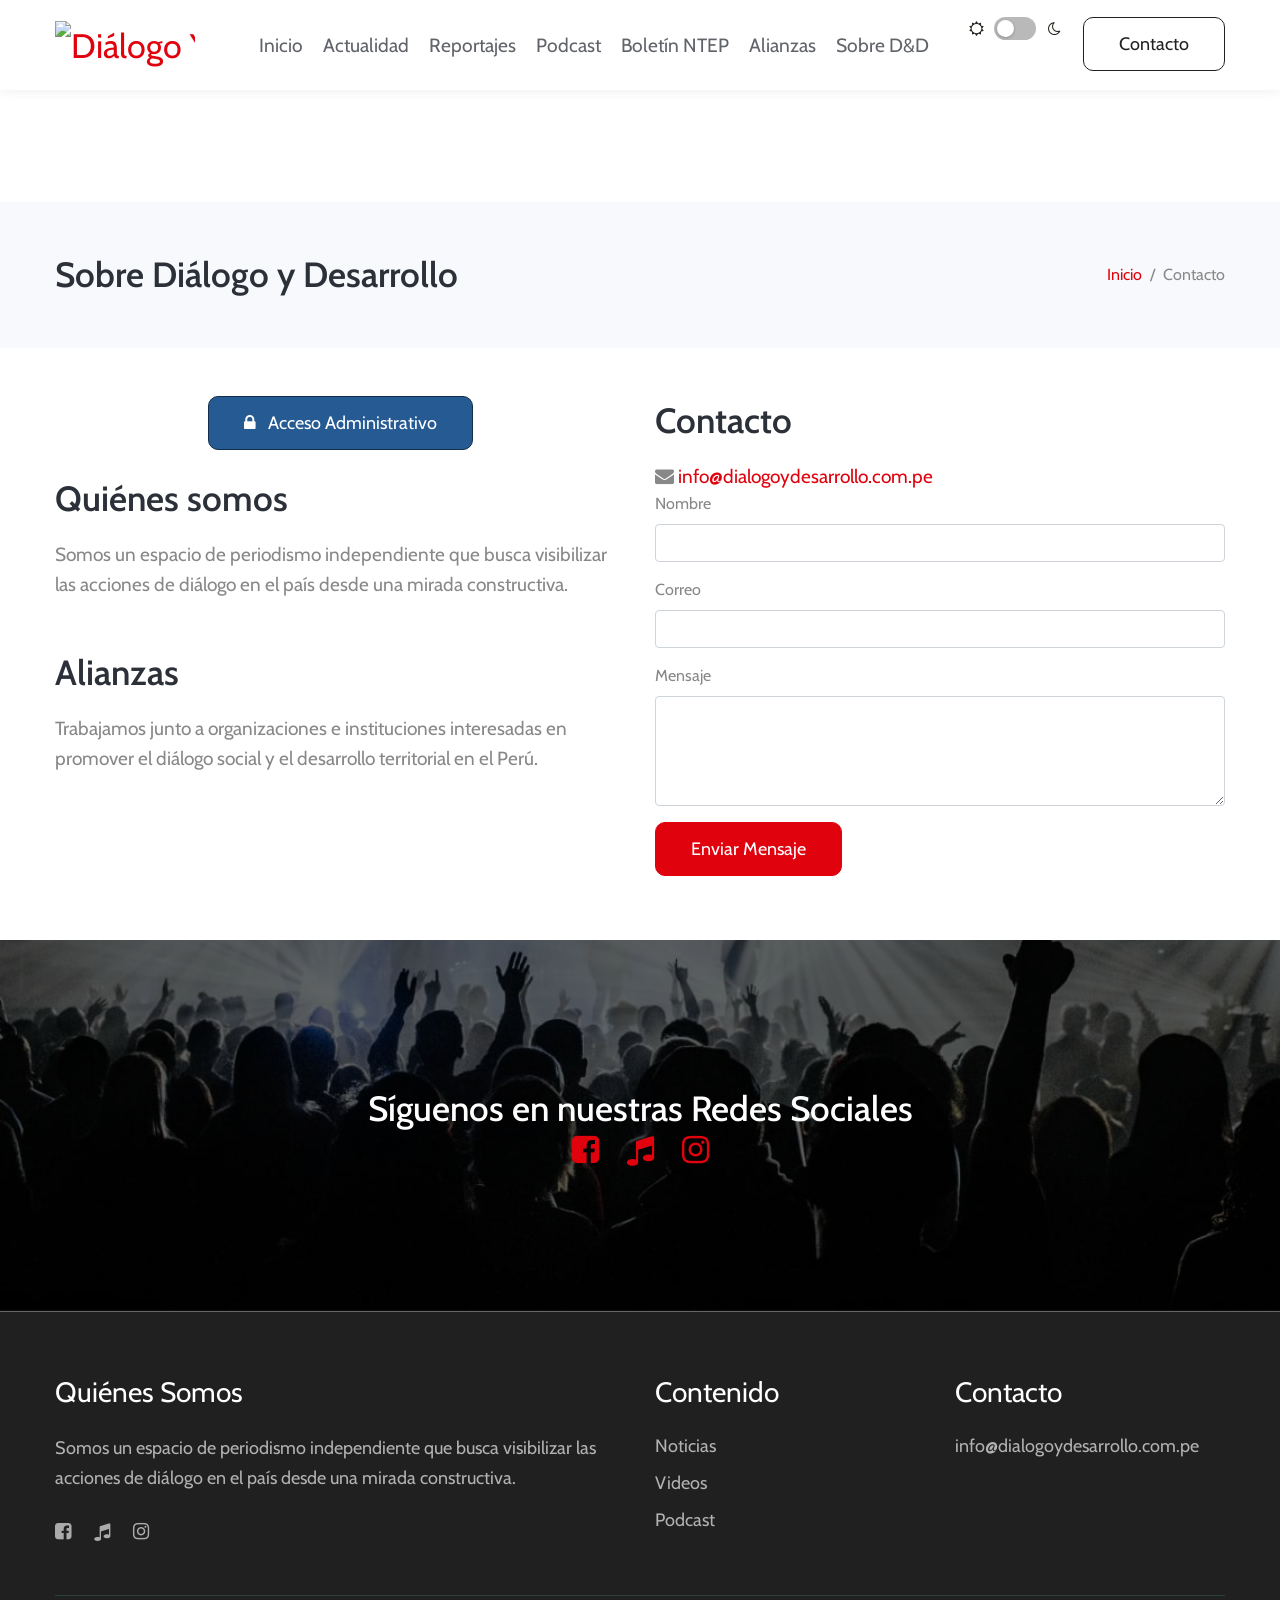
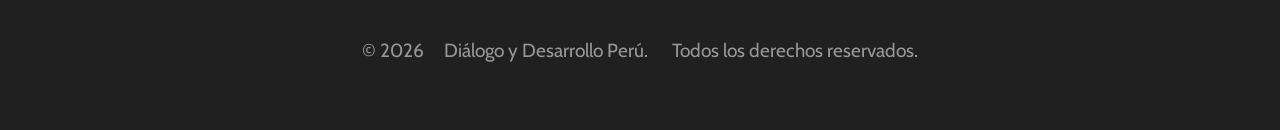
==== paginas/sobre.html @ 641195ba "Primera versión del frontend para GitHub Pages" ====
<!doctype html>
<html lang="es">
<head>
    <meta charset="utf-8">
    <meta name="viewport" content="width=device-width, initial-scale=1, shrink-to-fit=no">

    <title>Sobre D&D - Diálogo y Desarrollo Perú</title>

    <!-- Google Fonts -->
    <link href="https://fonts.googleapis.com/css?family=Cabin:400,500,600&subset=latin-ext,vietnamese" rel="stylesheet">

    <!-- CSS original del proyecto -->
    <link rel="stylesheet" href="../assets/web/css/style-starter.css">
    <link rel="stylesheet" href="../assets/web/css/ajustes.css">
</head>

<body>

    <!-- Encabezado compartido -->
    <div id="header-container"></div>

    <main id="contenido">

        <!-- Título y migas de pan -->
        <section class="breadcrumb-area py-sm-5 py-4">
            <div class="container">
                <div class="breadcrumb-contents">
                    <h2 class="title-big">Sobre Diálogo y Desarrollo</h2>

                    <ul class="breadcrumb">
                        <li><a href="../index.html">Inicio</a></li>
                        <li class="active">Contacto</li>
                    </ul>
                </div>
            </div>
        </section>

        <!-- Información institucional y contacto -->
        <section class="py-5">
            <div class="container">
                <div class="row">
                    <!-- Quiénes somos y alianzas -->
                    <div class="col-lg-6">
                        <!-- Acceso al panel administrativo -->
                        <div class="mb-4 text-center">
                            <a href="../admin/login.php" class="btn btn-style btn-primary btn-acceso-admin" target="_blank" rel="noopener noreferrer" >
                                <span class="fa fa-lock" aria-hidden="true"></span>
                                &nbsp;&nbsp;Acceso administrativo
                            </a>
                        </div>
                        <h3 class="title-big mb-3" id="alianzas">Quiénes somos</h3>
                        <p>
                            Somos un espacio de periodismo independiente que busca
                            visibilizar las acciones de diálogo en el país desde
                            una mirada constructiva.
                        </p>
                        <h3 class="title-big mt-5 mb-3">
                            Alianzas
                        </h3>
                        <p>
                            Trabajamos junto a organizaciones e instituciones
                            interesadas en promover el diálogo social y el
                            desarrollo territorial en el Perú.
                        </p>
                    </div>
                    <!-- Contacto -->
                    <div class="col-lg-6">

                        <h3 class="title-big mb-3">Contacto</h3>

                        <p>
                            <span class="fa fa-envelope" aria-hidden="true"></span>
                            <a href="mailto:info@dialogoydesarrollo.com.pe">
                                info@dialogoydesarrollo.com.pe
                            </a>
                        </p>

                        <!-- Formulario de contacto -->
                        <form id="formulario-contacto">

                            <div class="form-group">
                                <label for="contacto-nombre">Nombre</label>
                                <input
                                    type="text"
                                    class="form-control"
                                    id="contacto-nombre"
                                    name="nombre"
                                    autocomplete="name"
                                    required
                                >
                            </div>

                            <div class="form-group">
                                <label for="contacto-correo">Correo</label>
                                <input
                                    type="email"
                                    class="form-control"
                                    id="contacto-correo"
                                    name="correo"
                                    autocomplete="email"
                                    required
                                >
                            </div>

                            <div class="form-group">
                                <label for="contacto-mensaje">Mensaje</label>
                                <textarea
                                    class="form-control"
                                    id="contacto-mensaje"
                                    name="mensaje"
                                    rows="4"
                                    required
                                ></textarea>
                            </div>

                            <button
                                type="submit"
                                class="btn btn-style btn-primary"
                            >
                                Enviar mensaje
                            </button>

                            <p
                                class="mt-3"
                                id="estado-contacto"
                                role="status"
                                aria-live="polite"
                            ></p>

                        </form>

                    </div>

                </div>
            </div>
        </section>

    </main>

    <!-- Pie de página compartido -->
    <div id="footer-container"></div>

    <!-- Librerías originales -->
    <script src="../assets/web/js/jquery-3.3.1.min.js"></script>
    <script src="../assets/web/js/theme-change.js"></script>
    <script src="../assets/web/js/easyResponsiveTabs.js"></script>
    <script src="../assets/web/js/owl.carousel.js"></script>
    <script src="../assets/web/js/jquery.magnific-popup.min.js"></script>
    <script src="../assets/web/js/bootstrap.min.js"></script>

    <!-- Carga del encabezado y pie compartidos -->
    <script src="../assets/web/js/header-loader.js"></script>
    <script src="../assets/web/js/footer-loader.js"></script>

    <!-- Lógica del formulario -->
    <script src="../assets/web/js/sobre.js"></script>

</body>
</html>
---- assets/web/css/style-starter.css ----
@charset "UTF-8";
/*--
Author: W3layouts
Author URL: http://w3layouts.com
--*/
/*!
 * Bootstrap v4.4.1 (https://getbootstrap.com/)
 * Copyright 2011-2019 The Bootstrap Authors
 * Copyright 2011-2019 Twitter, Inc.
 * Licensed under MIT (https://github.com/twbs/bootstrap/blob/master/LICENSE)
 */
:root {
  --blue: #007bff;
  --indigo: #6610f2;
  --purple: #6f42c1;
  --pink: #e83e8c;
  --red: #dc3545;
  --orange: #fd7e14;
  --yellow: #ffc107;
  --green: #28a745;
  --teal: #20c997;
  --cyan: #17a2b8;
  --white: #fff;
  --gray: #6c757d;
  --gray-dark: #343a40;
  --primary: #e0020d;
  --secondary: #212020;
  --success: #28a745;
  --info: #17a2b8;
  --warning: #ffc107;
  --danger: #dc3545;
  --light: #f8f9fa;
  --dark: #343a40;
  --breakpoint-xs: 0;
  --breakpoint-sm: 576px;
  --breakpoint-md: 768px;
  --breakpoint-lg: 992px;
  --breakpoint-xl: 1200px;
  --font-family-sans-serif: -apple-system, BlinkMacSystemFont, "Segoe UI", Roboto, "Helvetica Neue", Arial, "Noto Sans", sans-serif, "Apple Color Emoji", "Segoe UI Emoji", "Segoe UI Symbol", "Noto Color Emoji";
  --font-family-monospace: SFMono-Regular, Menlo, Monaco, Consolas, "Liberation Mono", "Courier New", monospace; }

*,
*::before,
*::after {
  box-sizing: border-box; }

html {
  font-family: sans-serif;
  line-height: 1.15;
  -webkit-text-size-adjust: 100%;
  -webkit-tap-highlight-color: rgba(0, 0, 0, 0); }

article, aside, figcaption, figure, footer, header, hgroup, main, nav, section {
  display: block; }

body {
  margin: 0;
  font-family: -apple-system, BlinkMacSystemFont, "Segoe UI", Roboto, "Helvetica Neue", Arial, "Noto Sans", sans-serif, "Apple Color Emoji", "Segoe UI Emoji", "Segoe UI Symbol", "Noto Color Emoji";
  font-size: 1rem;
  font-weight: 400;
  line-height: 1.5;
  color: #212529;
  text-align: left;
  background-color: #fff; }

[tabindex="-1"]:focus:not(:focus-visible) {
  outline: 0 !important; }

hr {
  box-sizing: content-box;
  height: 0;
  overflow: visible; }

h1, h2, h3, h4, h5, h6 {
  margin-top: 0;
  margin-bottom: 0.5rem; }

p {
  margin-top: 0;
  margin-bottom: 1rem; }

abbr[title],
abbr[data-original-title] {
  text-decoration: underline;
  -webkit-text-decoration: underline dotted;
          text-decoration: underline dotted;
  cursor: help;
  border-bottom: 0;
  -webkit-text-decoration-skip-ink: none;
          text-decoration-skip-ink: none; }

address {
  margin-bottom: 1rem;
  font-style: normal;
  line-height: inherit; }

ol,
ul,
dl {
  margin-top: 0;
  margin-bottom: 1rem; }

ol ol,
ul ul,
ol ul,
ul ol {
  margin-bottom: 0; }

dt {
  font-weight: 700; }

dd {
  margin-bottom: .5rem;
  margin-left: 0; }

blockquote {
  margin: 0 0 1rem; }

b,
strong {
  font-weight: bolder; }

small {
  font-size: 80%; }

sub,
sup {
  position: relative;
  font-size: 75%;
  line-height: 0;
  vertical-align: baseline; }

sub {
  bottom: -.25em; }

sup {
  top: -.5em; }

a {
  color: #e0020d;
  text-decoration: none;
  background-color: transparent; }
  a:hover {
    color: #214fbf;
    text-decoration: underline; }

a:not([href]) {
  color: inherit;
  text-decoration: none; }
  a:not([href]):hover {
    color: inherit;
    text-decoration: none; }
a.anchor{display: block; position: relative; top: -180px; visibility: hidden;}
pre,
code,
kbd,
samp {
  font-family: SFMono-Regular, Menlo, Monaco, Consolas, "Liberation Mono", "Courier New", monospace;
  font-size: 1em; }

pre {
  margin-top: 0;
  margin-bottom: 1rem;
  overflow: auto; }

figure {
  margin: 0 0 1rem; }

img {
  vertical-align: middle;
  border-style: none; }

svg {
  overflow: hidden;
  vertical-align: middle; }

table {
  border-collapse: collapse; }

caption {
  padding-top: 0.75rem;
  padding-bottom: 0.75rem;
  color: #6c757d;
  text-align: left;
  caption-side: bottom; }

th {
  text-align: inherit; }

label {
  display: inline-block;
  margin-bottom: 0.5rem; }

button {
  border-radius: 0; }

button:focus {
  outline: 1px dotted;
  outline: 5px auto -webkit-focus-ring-color; }

input,
button,
select,
optgroup,
textarea {
  margin: 0;
  font-family: inherit;
  font-size: inherit;
  line-height: inherit; }

button,
input {
  overflow: visible; }

button,
select {
  text-transform: none; }

select {
  word-wrap: normal; }

button,
[type="button"],
[type="reset"],
[type="submit"] {
  -webkit-appearance: button; }

button:not(:disabled),
[type="button"]:not(:disabled),
[type="reset"]:not(:disabled),
[type="submit"]:not(:disabled) {
  cursor: pointer; }

button::-moz-focus-inner,
[type="button"]::-moz-focus-inner,
[type="reset"]::-moz-focus-inner,
[type="submit"]::-moz-focus-inner {
  padding: 0;
  border-style: none; }

input[type="radio"],
input[type="checkbox"] {
  box-sizing: border-box;
  padding: 0; }

input[type="date"],
input[type="time"],
input[type="datetime-local"],
input[type="month"] {
  -webkit-appearance: listbox; }

textarea {
  overflow: auto;
  resize: vertical; }

fieldset {
  min-width: 0;
  padding: 0;
  margin: 0;
  border: 0; }

legend {
  display: block;
  width: 100%;
  max-width: 100%;
  padding: 0;
  margin-bottom: .5rem;
  font-size: 1.5rem;
  line-height: inherit;
  color: inherit;
  white-space: normal; }
  @media (max-width: 1200px) {
    legend {
      font-size: calc(1.275rem + 0.3vw) ; } }

progress {
  vertical-align: baseline; }

[type="number"]::-webkit-inner-spin-button,
[type="number"]::-webkit-outer-spin-button {
  height: auto; }

[type="search"] {
  outline-offset: -2px;
  -webkit-appearance: none; }

[type="search"]::-webkit-search-decoration {
  -webkit-appearance: none; }

::-webkit-file-upload-button {
  font: inherit;
  -webkit-appearance: button; }

output {
  display: inline-block; }

summary {
  display: list-item;
  cursor: pointer; }

template {
  display: none; }

[hidden] {
  display: none !important; }

h1, h2, h3, h4, h5, h6,
.h1, .h2, .h3, .h4, .h5, .h6 {
  margin-bottom: 0.5rem;
  font-weight: 500;
  line-height: 1.2; }

h1, .h1 {
  font-size: 2.5rem; }
  @media (max-width: 1200px) {
    h1, .h1 {
      font-size: calc(1.375rem + 1.5vw) ; } }

h2, .h2 {
  font-size: 2rem; }
  @media (max-width: 1200px) {
    h2, .h2 {
      font-size: calc(1.325rem + 0.9vw) ; } }

h3, .h3 {
  font-size: 1.75rem; }
  @media (max-width: 1200px) {
    h3, .h3 {
      font-size: calc(1.3rem + 0.6vw) ; } }

h4, .h4 {
  font-size: 1.5rem; }
  @media (max-width: 1200px) {
    h4, .h4 {
      font-size: calc(1.275rem + 0.3vw) ; } }

h5, .h5 {
  font-size: 1.25rem; }

h6, .h6 {
  font-size: 1rem; }

.lead {
  font-size: 1.25rem;
  font-weight: 300; }

.display-1 {
  font-size: 6rem;
  font-weight: 300;
  line-height: 1.2; }
  @media (max-width: 1200px) {
    .display-1 {
      font-size: calc(1.725rem + 5.7vw) ; } }

.display-2 {
  font-size: 5.5rem;
  font-weight: 300;
  line-height: 1.2; }
  @media (max-width: 1200px) {
    .display-2 {
      font-size: calc(1.675rem + 5.1vw) ; } }

.display-3 {
  font-size: 4.5rem;
  font-weight: 300;
  line-height: 1.2; }
  @media (max-width: 1200px) {
    .display-3 {
      font-size: calc(1.575rem + 3.9vw) ; } }

.display-4 {
  font-size: 3.5rem;
  font-weight: 300;
  line-height: 1.2; }
  @media (max-width: 1200px) {
    .display-4 {
      font-size: calc(1.475rem + 2.7vw) ; } }

hr {
  margin-top: 1rem;
  margin-bottom: 1rem;
  border: 0;
  border-top: 1px solid rgba(0, 0, 0, 0.1); }

small,
.small {
  font-size: 80%;
  font-weight: 400; }

mark,
.mark {
  padding: 0.2em;
  background-color: #fcf8e3; }

.list-unstyled {
  padding-left: 0;
  list-style: none; }

.list-inline {
  padding-left: 0;
  list-style: none; }

.list-inline-item {
  display: inline-block; }
  .list-inline-item:not(:last-child) {
    margin-right: 0.5rem; }

.initialism {
  font-size: 90%;
  text-transform: uppercase; }

.blockquote {
  margin-bottom: 1rem;
  font-size: 1.25rem; }

.blockquote-footer {
  display: block;
  font-size: 80%;
  color: #6c757d; }
  .blockquote-footer::before {
    content: "\2014\00A0"; }

.img-fluid {
  max-width: 100%;
  height: auto; }

.img-thumbnail {
  padding: 0.25rem;
  background-color: #fff;
  border: 1px solid #dee2e6;
  border-radius: 0.25rem;
  max-width: 100%;
  height: auto; }

.figure {
  display: inline-block; }

.figure-img {
  margin-bottom: 0.5rem;
  line-height: 1; }

.figure-caption {
  font-size: 90%;
  color: #6c757d; }

code {
  font-size: 87.5%;
  color: #e83e8c;
  word-wrap: break-word; }
  a > code {
    color: inherit; }

kbd {
  padding: 0.2rem 0.4rem;
  font-size: 87.5%;
  color: #fff;
  background-color: #212529;
  border-radius: 0.2rem; }
  kbd kbd {
    padding: 0;
    font-size: 100%;
    font-weight: 700; }

pre {
  display: block;
  font-size: 87.5%;
  color: #212529; }
  pre code {
    font-size: inherit;
    color: inherit;
    word-break: normal; }

.pre-scrollable {
  max-height: 340px;
  overflow-y: scroll; }

.container {
  width: 100%;
  padding-right: 15px;
  padding-left: 15px;
  margin-right: auto;
  margin-left: auto; }
  @media (min-width: 576px) {
    .container {
      max-width: 540px; } }
  @media (min-width: 768px) {
    .container {
      max-width: 720px; } }
  @media (min-width: 992px) {
    .container {
      max-width: 960px; } }
  @media (min-width: 1200px) {
    .container {
      max-width: 1140px; } }

.container-fluid, .container-sm, .container-md, .container-lg, .container-xl {
  width: 100%;
  padding-right: 15px;
  padding-left: 15px;
  margin-right: auto;
  margin-left: auto; }

@media (min-width: 576px) {
  .container, .container-sm {
    max-width: 540px; } }

@media (min-width: 768px) {
  .container, .container-sm, .container-md {
    max-width: 720px; } }

@media (min-width: 992px) {
  .container, .container-sm, .container-md, .container-lg {
    max-width: 960px; } }

@media (min-width: 1200px) {
  .container, .container-sm, .container-md, .container-lg, .container-xl {
    max-width: 1140px; } }

.row {
  display: flex;
  flex-wrap: wrap;
  margin-right: -15px;
  margin-left: -15px; }

.no-gutters {
  margin-right: 0;
  margin-left: 0; }
  .no-gutters > .col,
  .no-gutters > [class*="col-"] {
    padding-right: 0;
    padding-left: 0; }

.col-1, .col-2, .col-3, .col-4, .col-5, .col-6, .col-7, .col-8, .col-9, .col-10, .col-11, .col-12, .col,
.col-auto, .col-sm-1, .col-sm-2, .col-sm-3, .col-sm-4, .col-sm-5, .col-sm-6, .col-sm-7, .col-sm-8, .col-sm-9, .col-sm-10, .col-sm-11, .col-sm-12, .col-sm,
.col-sm-auto, .col-md-1, .col-md-2, .col-md-3, .col-md-4, .col-md-5, .col-md-6, .col-md-7, .col-md-8, .col-md-9, .col-md-10, .col-md-11, .col-md-12, .col-md,
.col-md-auto, .col-lg-1, .col-lg-2, .col-lg-3, .col-lg-4, .col-lg-5, .col-lg-6, .col-lg-7, .col-lg-8, .col-lg-9, .col-lg-10, .col-lg-11, .col-lg-12, .col-lg,
.col-lg-auto, .col-xl-1, .col-xl-2, .col-xl-3, .col-xl-4, .col-xl-5, .col-xl-6, .col-xl-7, .col-xl-8, .col-xl-9, .col-xl-10, .col-xl-11, .col-xl-12, .col-xl,
.col-xl-auto {
  position: relative;
  width: 100%;
  padding-right: 15px;
  padding-left: 15px; }

.col {
  flex-basis: 0;
  flex-grow: 1;
  max-width: 100%; }

.row-cols-1 > * {
  flex: 0 0 100%;
  max-width: 100%; }

.row-cols-2 > * {
  flex: 0 0 50%;
  max-width: 50%; }

.row-cols-3 > * {
  flex: 0 0 33.33333%;
  max-width: 33.33333%; }

.row-cols-4 > * {
  flex: 0 0 25%;
  max-width: 25%; }

.row-cols-5 > * {
  flex: 0 0 20%;
  max-width: 20%; }

.row-cols-6 > * {
  flex: 0 0 16.66667%;
  max-width: 16.66667%; }

.col-auto {
  flex: 0 0 auto;
  width: auto;
  max-width: 100%; }

.col-1 {
  flex: 0 0 8.33333%;
  max-width: 8.33333%; }

.col-2 {
  flex: 0 0 16.66667%;
  max-width: 16.66667%; }

.col-3 {
  flex: 0 0 25%;
  max-width: 25%; }

.col-4 {
  flex: 0 0 33.33333%;
  max-width: 33.33333%; }

.col-5 {
  flex: 0 0 41.66667%;
  max-width: 41.66667%; }

.col-6 {
  flex: 0 0 50%;
  max-width: 50%; }

.col-7 {
  flex: 0 0 58.33333%;
  max-width: 58.33333%; }

.col-8 {
  flex: 0 0 66.66667%;
  max-width: 66.66667%; }

.col-9 {
  flex: 0 0 75%;
  max-width: 75%; }

.col-10 {
  flex: 0 0 83.33333%;
  max-width: 83.33333%; }

.col-11 {
  flex: 0 0 91.66667%;
  max-width: 91.66667%; }

.col-12 {
  flex: 0 0 100%;
  max-width: 100%; }

.order-first {
  order: -1; }

.order-last {
  order: 13; }

.order-0 {
  order: 0; }

.order-1 {
  order: 1; }

.order-2 {
  order: 2; }

.order-3 {
  order: 3; }

.order-4 {
  order: 4; }

.order-5 {
  order: 5; }

.order-6 {
  order: 6; }

.order-7 {
  order: 7; }

.order-8 {
  order: 8; }

.order-9 {
  order: 9; }

.order-10 {
  order: 10; }

.order-11 {
  order: 11; }

.order-12 {
  order: 12; }

.offset-1 {
  margin-left: 8.33333%; }

.offset-2 {
  margin-left: 16.66667%; }

.offset-3 {
  margin-left: 25%; }

.offset-4 {
  margin-left: 33.33333%; }

.offset-5 {
  margin-left: 41.66667%; }

.offset-6 {
  margin-left: 50%; }

.offset-7 {
  margin-left: 58.33333%; }

.offset-8 {
  margin-left: 66.66667%; }

.offset-9 {
  margin-left: 75%; }

.offset-10 {
  margin-left: 83.33333%; }

.offset-11 {
  margin-left: 91.66667%; }

@media (min-width: 576px) {
  .col-sm {
    flex-basis: 0;
    flex-grow: 1;
    max-width: 100%; }
  .row-cols-sm-1 > * {
    flex: 0 0 100%;
    max-width: 100%; }
  .row-cols-sm-2 > * {
    flex: 0 0 50%;
    max-width: 50%; }
  .row-cols-sm-3 > * {
    flex: 0 0 33.33333%;
    max-width: 33.33333%; }
  .row-cols-sm-4 > * {
    flex: 0 0 25%;
    max-width: 25%; }
  .row-cols-sm-5 > * {
    flex: 0 0 20%;
    max-width: 20%; }
  .row-cols-sm-6 > * {
    flex: 0 0 16.66667%;
    max-width: 16.66667%; }
  .col-sm-auto {
    flex: 0 0 auto;
    width: auto;
    max-width: 100%; }
  .col-sm-1 {
    flex: 0 0 8.33333%;
    max-width: 8.33333%; }
  .col-sm-2 {
    flex: 0 0 16.66667%;
    max-width: 16.66667%; }
  .col-sm-3 {
    flex: 0 0 25%;
    max-width: 25%; }
  .col-sm-4 {
    flex: 0 0 33.33333%;
    max-width: 33.33333%; }
  .col-sm-5 {
    flex: 0 0 41.66667%;
    max-width: 41.66667%; }
  .col-sm-6 {
    flex: 0 0 50%;
    max-width: 50%; }
  .col-sm-7 {
    flex: 0 0 58.33333%;
    max-width: 58.33333%; }
  .col-sm-8 {
    flex: 0 0 66.66667%;
    max-width: 66.66667%; }
  .col-sm-9 {
    flex: 0 0 75%;
    max-width: 75%; }
  .col-sm-10 {
    flex: 0 0 83.33333%;
    max-width: 83.33333%; }
  .col-sm-11 {
    flex: 0 0 91.66667%;
    max-width: 91.66667%; }
  .col-sm-12 {
    flex: 0 0 100%;
    max-width: 100%; }
  .order-sm-first {
    order: -1; }
  .order-sm-last {
    order: 13; }
  .order-sm-0 {
    order: 0; }
  .order-sm-1 {
    order: 1; }
  .order-sm-2 {
    order: 2; }
  .order-sm-3 {
    order: 3; }
  .order-sm-4 {
    order: 4; }
  .order-sm-5 {
    order: 5; }
  .order-sm-6 {
    order: 6; }
  .order-sm-7 {
    order: 7; }
  .order-sm-8 {
    order: 8; }
  .order-sm-9 {
    order: 9; }
  .order-sm-10 {
    order: 10; }
  .order-sm-11 {
    order: 11; }
  .order-sm-12 {
    order: 12; }
  .offset-sm-0 {
    margin-left: 0; }
  .offset-sm-1 {
    margin-left: 8.33333%; }
  .offset-sm-2 {
    margin-left: 16.66667%; }
  .offset-sm-3 {
    margin-left: 25%; }
  .offset-sm-4 {
    margin-left: 33.33333%; }
  .offset-sm-5 {
    margin-left: 41.66667%; }
  .offset-sm-6 {
    margin-left: 50%; }
  .offset-sm-7 {
    margin-left: 58.33333%; }
  .offset-sm-8 {
    margin-left: 66.66667%; }
  .offset-sm-9 {
    margin-left: 75%; }
  .offset-sm-10 {
    margin-left: 83.33333%; }
  .offset-sm-11 {
    margin-left: 91.66667%; } }

@media (min-width: 768px) {
  .col-md {
    flex-basis: 0;
    flex-grow: 1;
    max-width: 100%; }
  .row-cols-md-1 > * {
    flex: 0 0 100%;
    max-width: 100%; }
  .row-cols-md-2 > * {
    flex: 0 0 50%;
    max-width: 50%; }
  .row-cols-md-3 > * {
    flex: 0 0 33.33333%;
    max-width: 33.33333%; }
  .row-cols-md-4 > * {
    flex: 0 0 25%;
    max-width: 25%; }
  .row-cols-md-5 > * {
    flex: 0 0 20%;
    max-width: 20%; }
  .row-cols-md-6 > * {
    flex: 0 0 16.66667%;
    max-width: 16.66667%; }
  .col-md-auto {
    flex: 0 0 auto;
    width: auto;
    max-width: 100%; }
  .col-md-1 {
    flex: 0 0 8.33333%;
    max-width: 8.33333%; }
  .col-md-2 {
    flex: 0 0 16.66667%;
    max-width: 16.66667%; }
  .col-md-3 {
    flex: 0 0 25%;
    max-width: 25%; }
  .col-md-4 {
    flex: 0 0 33.33333%;
    max-width: 33.33333%; }
  .col-md-5 {
    flex: 0 0 41.66667%;
    max-width: 41.66667%; }
  .col-md-6 {
    flex: 0 0 50%;
    max-width: 50%; }
  .col-md-7 {
    flex: 0 0 58.33333%;
    max-width: 58.33333%; }
  .col-md-8 {
    flex: 0 0 66.66667%;
    max-width: 66.66667%; }
  .col-md-9 {
    flex: 0 0 75%;
    max-width: 75%; }
  .col-md-10 {
    flex: 0 0 83.33333%;
    max-width: 83.33333%; }
  .col-md-11 {
    flex: 0 0 91.66667%;
    max-width: 91.66667%; }
  .col-md-12 {
    flex: 0 0 100%;
    max-width: 100%; }
  .order-md-first {
    order: -1; }
  .order-md-last {
    order: 13; }
  .order-md-0 {
    order: 0; }
  .order-md-1 {
    order: 1; }
  .order-md-2 {
    order: 2; }
  .order-md-3 {
    order: 3; }
  .order-md-4 {
    order: 4; }
  .order-md-5 {
    order: 5; }
  .order-md-6 {
    order: 6; }
  .order-md-7 {
    order: 7; }
  .order-md-8 {
    order: 8; }
  .order-md-9 {
    order: 9; }
  .order-md-10 {
    order: 10; }
  .order-md-11 {
    order: 11; }
  .order-md-12 {
    order: 12; }
  .offset-md-0 {
    margin-left: 0; }
  .offset-md-1 {
    margin-left: 8.33333%; }
  .offset-md-2 {
    margin-left: 16.66667%; }
  .offset-md-3 {
    margin-left: 25%; }
  .offset-md-4 {
    margin-left: 33.33333%; }
  .offset-md-5 {
    margin-left: 41.66667%; }
  .offset-md-6 {
    margin-left: 50%; }
  .offset-md-7 {
    margin-left: 58.33333%; }
  .offset-md-8 {
    margin-left: 66.66667%; }
  .offset-md-9 {
    margin-left: 75%; }
  .offset-md-10 {
    margin-left: 83.33333%; }
  .offset-md-11 {
    margin-left: 91.66667%; } }

@media (min-width: 992px) {
  .col-lg {
    flex-basis: 0;
    flex-grow: 1;
    max-width: 100%; }
  .row-cols-lg-1 > * {
    flex: 0 0 100%;
    max-width: 100%; }
  .row-cols-lg-2 > * {
    flex: 0 0 50%;
    max-width: 50%; }
  .row-cols-lg-3 > * {
    flex: 0 0 33.33333%;
    max-width: 33.33333%; }
  .row-cols-lg-4 > * {
    flex: 0 0 25%;
    max-width: 25%; }
  .row-cols-lg-5 > * {
    flex: 0 0 20%;
    max-width: 20%; }
  .row-cols-lg-6 > * {
    flex: 0 0 16.66667%;
    max-width: 16.66667%; }
  .col-lg-auto {
    flex: 0 0 auto;
    width: auto;
    max-width: 100%; }
  .col-lg-1 {
    flex: 0 0 8.33333%;
    max-width: 8.33333%; }
  .col-lg-2 {
    flex: 0 0 16.66667%;
    max-width: 16.66667%; }
  .col-lg-3 {
    flex: 0 0 25%;
    max-width: 25%; }
  .col-lg-4 {
    flex: 0 0 33.33333%;
    max-width: 33.33333%; }
  .col-lg-5 {
    flex: 0 0 41.66667%;
    max-width: 41.66667%; }
  .col-lg-6 {
    flex: 0 0 50%;
    max-width: 50%; }
  .col-lg-7 {
    flex: 0 0 58.33333%;
    max-width: 58.33333%; }
  .col-lg-8 {
    flex: 0 0 66.66667%;
    max-width: 66.66667%; }
  .col-lg-9 {
    flex: 0 0 75%;
    max-width: 75%; }
  .col-lg-10 {
    flex: 0 0 83.33333%;
    max-width: 83.33333%; }
  .col-lg-11 {
    flex: 0 0 91.66667%;
    max-width: 91.66667%; }
  .col-lg-12 {
    flex: 0 0 100%;
    max-width: 100%; }
  .order-lg-first {
    order: -1; }
  .order-lg-last {
    order: 13; }
  .order-lg-0 {
    order: 0; }
  .order-lg-1 {
    order: 1; }
  .order-lg-2 {
    order: 2; }
  .order-lg-3 {
    order: 3; }
  .order-lg-4 {
    order: 4; }
  .order-lg-5 {
    order: 5; }
  .order-lg-6 {
    order: 6; }
  .order-lg-7 {
    order: 7; }
  .order-lg-8 {
    order: 8; }
  .order-lg-9 {
    order: 9; }
  .order-lg-10 {
    order: 10; }
  .order-lg-11 {
    order: 11; }
  .order-lg-12 {
    order: 12; }
  .offset-lg-0 {
    margin-left: 0; }
  .offset-lg-1 {
    margin-left: 8.33333%; }
  .offset-lg-2 {
    margin-left: 16.66667%; }
  .offset-lg-3 {
    margin-left: 25%; }
  .offset-lg-4 {
    margin-left: 33.33333%; }
  .offset-lg-5 {
    margin-left: 41.66667%; }
  .offset-lg-6 {
    margin-left: 50%; }
  .offset-lg-7 {
    margin-left: 58.33333%; }
  .offset-lg-8 {
    margin-left: 66.66667%; }
  .offset-lg-9 {
    margin-left: 75%; }
  .offset-lg-10 {
    margin-left: 83.33333%; }
  .offset-lg-11 {
    margin-left: 91.66667%; } }

@media (min-width: 1200px) {
  .col-xl {
    flex-basis: 0;
    flex-grow: 1;
    max-width: 100%; }
  .row-cols-xl-1 > * {
    flex: 0 0 100%;
    max-width: 100%; }
  .row-cols-xl-2 > * {
    flex: 0 0 50%;
    max-width: 50%; }
  .row-cols-xl-3 > * {
    flex: 0 0 33.33333%;
    max-width: 33.33333%; }
  .row-cols-xl-4 > * {
    flex: 0 0 25%;
    max-width: 25%; }
  .row-cols-xl-5 > * {
    flex: 0 0 20%;
    max-width: 20%; }
  .row-cols-xl-6 > * {
    flex: 0 0 16.66667%;
    max-width: 16.66667%; }
  .col-xl-auto {
    flex: 0 0 auto;
    width: auto;
    max-width: 100%; }
  .col-xl-1 {
    flex: 0 0 8.33333%;
    max-width: 8.33333%; }
  .col-xl-2 {
    flex: 0 0 16.66667%;
    max-width: 16.66667%; }
  .col-xl-3 {
    flex: 0 0 25%;
    max-width: 25%; }
  .col-xl-4 {
    flex: 0 0 33.33333%;
    max-width: 33.33333%; }
  .col-xl-5 {
    flex: 0 0 41.66667%;
    max-width: 41.66667%; }
  .col-xl-6 {
    flex: 0 0 50%;
    max-width: 50%; }
  .col-xl-7 {
    flex: 0 0 58.33333%;
    max-width: 58.33333%; }
  .col-xl-8 {
    flex: 0 0 66.66667%;
    max-width: 66.66667%; }
  .col-xl-9 {
    flex: 0 0 75%;
    max-width: 75%; }
  .col-xl-10 {
    flex: 0 0 83.33333%;
    max-width: 83.33333%; }
  .col-xl-11 {
    flex: 0 0 91.66667%;
    max-width: 91.66667%; }
  .col-xl-12 {
    flex: 0 0 100%;
    max-width: 100%; }
  .order-xl-first {
    order: -1; }
  .order-xl-last {
    order: 13; }
  .order-xl-0 {
    order: 0; }
  .order-xl-1 {
    order: 1; }
  .order-xl-2 {
    order: 2; }
  .order-xl-3 {
    order: 3; }
  .order-xl-4 {
    order: 4; }
  .order-xl-5 {
    order: 5; }
  .order-xl-6 {
    order: 6; }
  .order-xl-7 {
    order: 7; }
  .order-xl-8 {
    order: 8; }
  .order-xl-9 {
    order: 9; }
  .order-xl-10 {
    order: 10; }
  .order-xl-11 {
    order: 11; }
  .order-xl-12 {
    order: 12; }
  .offset-xl-0 {
    margin-left: 0; }
  .offset-xl-1 {
    margin-left: 8.33333%; }
  .offset-xl-2 {
    margin-left: 16.66667%; }
  .offset-xl-3 {
    margin-left: 25%; }
  .offset-xl-4 {
    margin-left: 33.33333%; }
  .offset-xl-5 {
    margin-left: 41.66667%; }
  .offset-xl-6 {
    margin-left: 50%; }
  .offset-xl-7 {
    margin-left: 58.33333%; }
  .offset-xl-8 {
    margin-left: 66.66667%; }
  .offset-xl-9 {
    margin-left: 75%; }
  .offset-xl-10 {
    margin-left: 83.33333%; }
  .offset-xl-11 {
    margin-left: 91.66667%; } }

.table {
  width: 100%;
  margin-bottom: 1rem;
  color: #212529; }
  .table th,
  .table td {
    padding: 0.75rem;
    vertical-align: top;
    border-top: 1px solid #dee2e6; }
  .table thead th {
    vertical-align: bottom;
    border-bottom: 2px solid #dee2e6; }
  .table tbody + tbody {
    border-top: 2px solid #dee2e6; }

.table-sm th,
.table-sm td {
  padding: 0.3rem; }

.table-bordered {
  border: 1px solid #dee2e6; }
  .table-bordered th,
  .table-bordered td {
    border: 1px solid #dee2e6; }
  .table-bordered thead th,
  .table-bordered thead td {
    border-bottom-width: 2px; }

.table-borderless th,
.table-borderless td,
.table-borderless thead th,
.table-borderless tbody + tbody {
  border: 0; }

.table-striped tbody tr:nth-of-type(odd) {
  background-color: rgba(0, 0, 0, 0.05); }

.table-hover tbody tr:hover {
  color: #212529;
  background-color: rgba(0, 0, 0, 0.075); }

.table-primary,
.table-primary > th,
.table-primary > td {
  background-color: #cdd9f6; }

.table-primary th,
.table-primary td,
.table-primary thead th,
.table-primary tbody + tbody {
  border-color: #a2b8ef; }

.table-hover .table-primary:hover {
  background-color: #b7c9f2; }
  .table-hover .table-primary:hover > td,
  .table-hover .table-primary:hover > th {
    background-color: #b7c9f2; }

.table-secondary,
.table-secondary > th,
.table-secondary > td {
  background-color: #c1c1c1; }

.table-secondary th,
.table-secondary td,
.table-secondary thead th,
.table-secondary tbody + tbody {
  border-color: #8c8b8b; }

.table-hover .table-secondary:hover {
  background-color: #b4b4b4; }
  .table-hover .table-secondary:hover > td,
  .table-hover .table-secondary:hover > th {
    background-color: #b4b4b4; }

.table-success,
.table-success > th,
.table-success > td {
  background-color: #c3e6cb; }

.table-success th,
.table-success td,
.table-success thead th,
.table-success tbody + tbody {
  border-color: #8fd19e; }

.table-hover .table-success:hover {
  background-color: #b1dfbb; }
  .table-hover .table-success:hover > td,
  .table-hover .table-success:hover > th {
    background-color: #b1dfbb; }

.table-info,
.table-info > th,
.table-info > td {
  background-color: #bee5eb; }

.table-info th,
.table-info td,
.table-info thead th,
.table-info tbody + tbody {
  border-color: #86cfda; }

.table-hover .table-info:hover {
  background-color: #abdde5; }
  .table-hover .table-info:hover > td,
  .table-hover .table-info:hover > th {
    background-color: #abdde5; }

.table-warning,
.table-warning > th,
.table-warning > td {
  background-color: #ffeeba; }

.table-warning th,
.table-warning td,
.table-warning thead th,
.table-warning tbody + tbody {
  border-color: #ffdf7e; }

.table-hover .table-warning:hover {
  background-color: #ffe8a1; }
  .table-hover .table-warning:hover > td,
  .table-hover .table-warning:hover > th {
    background-color: #ffe8a1; }

.table-danger,
.table-danger > th,
.table-danger > td {
  background-color: #f5c6cb; }

.table-danger th,
.table-danger td,
.table-danger thead th,
.table-danger tbody + tbody {
  border-color: #ed969e; }

.table-hover .table-danger:hover {
  background-color: #f1b0b7; }
  .table-hover .table-danger:hover > td,
  .table-hover .table-danger:hover > th {
    background-color: #f1b0b7; }

.table-light,
.table-light > th,
.table-light > td {
  background-color: #fdfdfe; }

.table-light th,
.table-light td,
.table-light thead th,
.table-light tbody + tbody {
  border-color: #fbfcfc; }

.table-hover .table-light:hover {
  background-color: #ececf6; }
  .table-hover .table-light:hover > td,
  .table-hover .table-light:hover > th {
    background-color: #ececf6; }

.table-dark,
.table-dark > th,
.table-dark > td {
  background-color: #c6c8ca; }

.table-dark th,
.table-dark td,
.table-dark thead th,
.table-dark tbody + tbody {
  border-color: #95999c; }

.table-hover .table-dark:hover {
  background-color: #b9bbbe; }
  .table-hover .table-dark:hover > td,
  .table-hover .table-dark:hover > th {
    background-color: #b9bbbe; }

.table-active,
.table-active > th,
.table-active > td {
  background-color: rgba(0, 0, 0, 0.075); }

.table-hover .table-active:hover {
  background-color: rgba(0, 0, 0, 0.075); }
  .table-hover .table-active:hover > td,
  .table-hover .table-active:hover > th {
    background-color: rgba(0, 0, 0, 0.075); }

.table .thead-dark th {
  color: #fff;
  background-color: #343a40;
  border-color: #454d55; }

.table .thead-light th {
  color: #495057;
  background-color: #e9ecef;
  border-color: #dee2e6; }

.table-dark {
  color: #fff;
  background-color: #343a40; }
  .table-dark th,
  .table-dark td,
  .table-dark thead th {
    border-color: #454d55; }
  .table-dark.table-bordered {
    border: 0; }
  .table-dark.table-striped tbody tr:nth-of-type(odd) {
    background-color: rgba(255, 255, 255, 0.05); }
  .table-dark.table-hover tbody tr:hover {
    color: #fff;
    background-color: rgba(255, 255, 255, 0.075); }

@media (max-width: 575.98px) {
  .table-responsive-sm {
    display: block;
    width: 100%;
    overflow-x: auto;
    -webkit-overflow-scrolling: touch; }
    .table-responsive-sm > .table-bordered {
      border: 0; } }

@media (max-width: 767.98px) {
  .table-responsive-md {
    display: block;
    width: 100%;
    overflow-x: auto;
    -webkit-overflow-scrolling: touch; }
    .table-responsive-md > .table-bordered {
      border: 0; } }

@media (max-width: 991.98px) {
  .table-responsive-lg {
    display: block;
    width: 100%;
    overflow-x: auto;
    -webkit-overflow-scrolling: touch; }
    .table-responsive-lg > .table-bordered {
      border: 0; } }

@media (max-width: 1199.98px) {
  .table-responsive-xl {
    display: block;
    width: 100%;
    overflow-x: auto;
    -webkit-overflow-scrolling: touch; }
    .table-responsive-xl > .table-bordered {
      border: 0; } }

.table-responsive {
  display: block;
  width: 100%;
  overflow-x: auto;
  -webkit-overflow-scrolling: touch; }
  .table-responsive > .table-bordered {
    border: 0; }

.form-control {
  display: block;
  width: 100%;
  height: calc(1.5em + 0.75rem + 2px);
  padding: 0.375rem 0.75rem;
  font-size: 1rem;
  font-weight: 400;
  line-height: 1.5;
  color: #495057;
  background-color: #fff;
  background-clip: padding-box;
  border: 1px solid #ced4da;
  border-radius: 0.25rem;
  transition: border-color 0.15s ease-in-out, box-shadow 0.15s ease-in-out; }
  @media (prefers-reduced-motion: reduce) {
    .form-control {
      transition: none; } }
  .form-control::-ms-expand {
    background-color: transparent;
    border: 0; }
  .form-control:-moz-focusring {
    color: transparent;
    text-shadow: 0 0 0 #495057; }
  .form-control:focus {
    color: #495057;
    background-color: #fff;
    border-color: #b9caf3;
    outline: 0;
    box-shadow: 0 0 0 0.2rem rgba(76, 119, 224, 0.25); }
  .form-control::-webkit-input-placeholder {
    color: #6c757d;
    opacity: 1; }
  .form-control::-moz-placeholder {
    color: #6c757d;
    opacity: 1; }
  .form-control:-ms-input-placeholder {
    color: #6c757d;
    opacity: 1; }
  .form-control::-ms-input-placeholder {
    color: #6c757d;
    opacity: 1; }
  .form-control::placeholder {
    color: #6c757d;
    opacity: 1; }
  .form-control:disabled, .form-control[readonly] {
    background-color: #e9ecef;
    opacity: 1; }

select.form-control:focus::-ms-value {
  color: #495057;
  background-color: #fff; }

.form-control-file,
.form-control-range {
  display: block;
  width: 100%; }

.col-form-label {
  padding-top: calc(0.375rem + 1px);
  padding-bottom: calc(0.375rem + 1px);
  margin-bottom: 0;
  font-size: inherit;
  line-height: 1.5; }

.col-form-label-lg {
  padding-top: calc(0.5rem + 1px);
  padding-bottom: calc(0.5rem + 1px);
  font-size: 1.25rem;
  line-height: 1.5; }

.col-form-label-sm {
  padding-top: calc(0.25rem + 1px);
  padding-bottom: calc(0.25rem + 1px);
  font-size: 0.875rem;
  line-height: 1.5; }

.form-control-plaintext {
  display: block;
  width: 100%;
  padding: 0.375rem 0;
  margin-bottom: 0;
  font-size: 1rem;
  line-height: 1.5;
  color: #212529;
  background-color: transparent;
  border: solid transparent;
  border-width: 1px 0; }
  .form-control-plaintext.form-control-sm, .form-control-plaintext.form-control-lg {
    padding-right: 0;
    padding-left: 0; }

.form-control-sm {
  height: calc(1.5em + 0.5rem + 2px);
  padding: 0.25rem 0.5rem;
  font-size: 0.875rem;
  line-height: 1.5;
  border-radius: 0.2rem; }

.form-control-lg {
  height: calc(1.5em + 1rem + 2px);
  padding: 0.5rem 1rem;
  font-size: 1.25rem;
  line-height: 1.5;
  border-radius: 0.3rem; }

select.form-control[size], select.form-control[multiple] {
  height: auto; }

textarea.form-control {
  height: auto; }

.form-group {
  margin-bottom: 1rem; }

.form-text {
  display: block;
  margin-top: 0.25rem; }

.form-row {
  display: flex;
  flex-wrap: wrap;
  margin-right: -5px;
  margin-left: -5px; }
  .form-row > .col,
  .form-row > [class*="col-"] {
    padding-right: 5px;
    padding-left: 5px; }

.form-check {
  position: relative;
  display: block;
  padding-left: 1.25rem; }

.form-check-input {
  position: absolute;
  margin-top: 0.3rem;
  margin-left: -1.25rem; }
  .form-check-input[disabled] ~ .form-check-label,
  .form-check-input:disabled ~ .form-check-label {
    color: #6c757d; }

.form-check-label {
  margin-bottom: 0; }

.form-check-inline {
  display: inline-flex;
  align-items: center;
  padding-left: 0;
  margin-right: 0.75rem; }
  .form-check-inline .form-check-input {
    position: static;
    margin-top: 0;
    margin-right: 0.3125rem;
    margin-left: 0; }

.valid-feedback {
  display: none;
  width: 100%;
  margin-top: 0.25rem;
  font-size: 80%;
  color: #28a745; }

.valid-tooltip {
  position: absolute;
  top: 100%;
  z-index: 5;
  display: none;
  max-width: 100%;
  padding: 0.25rem 0.5rem;
  margin-top: .1rem;
  font-size: 0.875rem;
  line-height: 1.5;
  color: #fff;
  background-color: rgba(40, 167, 69, 0.9);
  border-radius: 0.25rem; }

.was-validated :valid ~ .valid-feedback,
.was-validated :valid ~ .valid-tooltip,
.is-valid ~ .valid-feedback,
.is-valid ~ .valid-tooltip {
  display: block; }

.was-validated .form-control:valid, .form-control.is-valid {
  border-color: #28a745;
  padding-right: calc(1.5em + 0.75rem);
  background-image: url("data:image/svg+xml,%3csvg xmlns='http://www.w3.org/2000/svg' width='8' height='8' viewBox='0 0 8 8'%3e%3cpath fill='%2328a745' d='M2.3 6.73L.6 4.53c-.4-1.04.46-1.4 1.1-.8l1.1 1.4 3.4-3.8c.6-.63 1.6-.27 1.2.7l-4 4.6c-.43.5-.8.4-1.1.1z'/%3e%3c/svg%3e");
  background-repeat: no-repeat;
  background-position: right calc(0.375em + 0.1875rem) center;
  background-size: calc(0.75em + 0.375rem) calc(0.75em + 0.375rem); }
  .was-validated .form-control:valid:focus, .form-control.is-valid:focus {
    border-color: #28a745;
    box-shadow: 0 0 0 0.2rem rgba(40, 167, 69, 0.25); }

.was-validated textarea.form-control:valid, textarea.form-control.is-valid {
  padding-right: calc(1.5em + 0.75rem);
  background-position: top calc(0.375em + 0.1875rem) right calc(0.375em + 0.1875rem); }

.was-validated .custom-select:valid, .custom-select.is-valid {
  border-color: #28a745;
  padding-right: calc(0.75em + 2.3125rem);
  background: url("data:image/svg+xml,%3csvg xmlns='http://www.w3.org/2000/svg' width='4' height='5' viewBox='0 0 4 5'%3e%3cpath fill='%23343a40' d='M2 0L0 2h4zm0 5L0 3h4z'/%3e%3c/svg%3e") no-repeat right 0.75rem center/8px 10px, url("data:image/svg+xml,%3csvg xmlns='http://www.w3.org/2000/svg' width='8' height='8' viewBox='0 0 8 8'%3e%3cpath fill='%2328a745' d='M2.3 6.73L.6 4.53c-.4-1.04.46-1.4 1.1-.8l1.1 1.4 3.4-3.8c.6-.63 1.6-.27 1.2.7l-4 4.6c-.43.5-.8.4-1.1.1z'/%3e%3c/svg%3e") #fff no-repeat center right 1.75rem/calc(0.75em + 0.375rem) calc(0.75em + 0.375rem); }
  .was-validated .custom-select:valid:focus, .custom-select.is-valid:focus {
    border-color: #28a745;
    box-shadow: 0 0 0 0.2rem rgba(40, 167, 69, 0.25); }

.was-validated .form-check-input:valid ~ .form-check-label, .form-check-input.is-valid ~ .form-check-label {
  color: #28a745; }

.was-validated .form-check-input:valid ~ .valid-feedback,
.was-validated .form-check-input:valid ~ .valid-tooltip, .form-check-input.is-valid ~ .valid-feedback,
.form-check-input.is-valid ~ .valid-tooltip {
  display: block; }

.was-validated .custom-control-input:valid ~ .custom-control-label, .custom-control-input.is-valid ~ .custom-control-label {
  color: #28a745; }
  .was-validated .custom-control-input:valid ~ .custom-control-label::before, .custom-control-input.is-valid ~ .custom-control-label::before {
    border-color: #28a745; }

.was-validated .custom-control-input:valid:checked ~ .custom-control-label::before, .custom-control-input.is-valid:checked ~ .custom-control-label::before {
  border-color: #34ce57;
  background-color: #34ce57; }

.was-validated .custom-control-input:valid:focus ~ .custom-control-label::before, .custom-control-input.is-valid:focus ~ .custom-control-label::before {
  box-shadow: 0 0 0 0.2rem rgba(40, 167, 69, 0.25); }

.was-validated .custom-control-input:valid:focus:not(:checked) ~ .custom-control-label::before, .custom-control-input.is-valid:focus:not(:checked) ~ .custom-control-label::before {
  border-color: #28a745; }

.was-validated .custom-file-input:valid ~ .custom-file-label, .custom-file-input.is-valid ~ .custom-file-label {
  border-color: #28a745; }

.was-validated .custom-file-input:valid:focus ~ .custom-file-label, .custom-file-input.is-valid:focus ~ .custom-file-label {
  border-color: #28a745;
  box-shadow: 0 0 0 0.2rem rgba(40, 167, 69, 0.25); }

.invalid-feedback {
  display: none;
  width: 100%;
  margin-top: 0.25rem;
  font-size: 80%;
  color: #dc3545; }

.invalid-tooltip {
  position: absolute;
  top: 100%;
  z-index: 5;
  display: none;
  max-width: 100%;
  padding: 0.25rem 0.5rem;
  margin-top: .1rem;
  font-size: 0.875rem;
  line-height: 1.5;
  color: #fff;
  background-color: rgba(220, 53, 69, 0.9);
  border-radius: 0.25rem; }

.was-validated :invalid ~ .invalid-feedback,
.was-validated :invalid ~ .invalid-tooltip,
.is-invalid ~ .invalid-feedback,
.is-invalid ~ .invalid-tooltip {
  display: block; }

.was-validated .form-control:invalid, .form-control.is-invalid {
  border-color: #dc3545;
  padding-right: calc(1.5em + 0.75rem);
  background-image: url("data:image/svg+xml,%3csvg xmlns='http://www.w3.org/2000/svg' width='12' height='12' fill='none' stroke='%23dc3545' viewBox='0 0 12 12'%3e%3ccircle cx='6' cy='6' r='4.5'/%3e%3cpath stroke-linejoin='round' d='M5.8 3.6h.4L6 6.5z'/%3e%3ccircle cx='6' cy='8.2' r='.6' fill='%23dc3545' stroke='none'/%3e%3c/svg%3e");
  background-repeat: no-repeat;
  background-position: right calc(0.375em + 0.1875rem) center;
  background-size: calc(0.75em + 0.375rem) calc(0.75em + 0.375rem); }
  .was-validated .form-control:invalid:focus, .form-control.is-invalid:focus {
    border-color: #dc3545;
    box-shadow: 0 0 0 0.2rem rgba(220, 53, 69, 0.25); }

.was-validated textarea.form-control:invalid, textarea.form-control.is-invalid {
  padding-right: calc(1.5em + 0.75rem);
  background-position: top calc(0.375em + 0.1875rem) right calc(0.375em + 0.1875rem); }

.was-validated .custom-select:invalid, .custom-select.is-invalid {
  border-color: #dc3545;
  padding-right: calc(0.75em + 2.3125rem);
  background: url("data:image/svg+xml,%3csvg xmlns='http://www.w3.org/2000/svg' width='4' height='5' viewBox='0 0 4 5'%3e%3cpath fill='%23343a40' d='M2 0L0 2h4zm0 5L0 3h4z'/%3e%3c/svg%3e") no-repeat right 0.75rem center/8px 10px, url("data:image/svg+xml,%3csvg xmlns='http://www.w3.org/2000/svg' width='12' height='12' fill='none' stroke='%23dc3545' viewBox='0 0 12 12'%3e%3ccircle cx='6' cy='6' r='4.5'/%3e%3cpath stroke-linejoin='round' d='M5.8 3.6h.4L6 6.5z'/%3e%3ccircle cx='6' cy='8.2' r='.6' fill='%23dc3545' stroke='none'/%3e%3c/svg%3e") #fff no-repeat center right 1.75rem/calc(0.75em + 0.375rem) calc(0.75em + 0.375rem); }
  .was-validated .custom-select:invalid:focus, .custom-select.is-invalid:focus {
    border-color: #dc3545;
    box-shadow: 0 0 0 0.2rem rgba(220, 53, 69, 0.25); }

.was-validated .form-check-input:invalid ~ .form-check-label, .form-check-input.is-invalid ~ .form-check-label {
  color: #dc3545; }

.was-validated .form-check-input:invalid ~ .invalid-feedback,
.was-validated .form-check-input:invalid ~ .invalid-tooltip, .form-check-input.is-invalid ~ .invalid-feedback,
.form-check-input.is-invalid ~ .invalid-tooltip {
  display: block; }

.was-validated .custom-control-input:invalid ~ .custom-control-label, .custom-control-input.is-invalid ~ .custom-control-label {
  color: #dc3545; }
  .was-validated .custom-control-input:invalid ~ .custom-control-label::before, .custom-control-input.is-invalid ~ .custom-control-label::before {
    border-color: #dc3545; }

.was-validated .custom-control-input:invalid:checked ~ .custom-control-label::before, .custom-control-input.is-invalid:checked ~ .custom-control-label::before {
  border-color: #e4606d;
  background-color: #e4606d; }

.was-validated .custom-control-input:invalid:focus ~ .custom-control-label::before, .custom-control-input.is-invalid:focus ~ .custom-control-label::before {
  box-shadow: 0 0 0 0.2rem rgba(220, 53, 69, 0.25); }

.was-validated .custom-control-input:invalid:focus:not(:checked) ~ .custom-control-label::before, .custom-control-input.is-invalid:focus:not(:checked) ~ .custom-control-label::before {
  border-color: #dc3545; }

.was-validated .custom-file-input:invalid ~ .custom-file-label, .custom-file-input.is-invalid ~ .custom-file-label {
  border-color: #dc3545; }

.was-validated .custom-file-input:invalid:focus ~ .custom-file-label, .custom-file-input.is-invalid:focus ~ .custom-file-label {
  border-color: #dc3545;
  box-shadow: 0 0 0 0.2rem rgba(220, 53, 69, 0.25); }

.form-inline {
  display: flex;
  flex-flow: row wrap;
  align-items: center; }
  .form-inline .form-check {
    width: 100%; }
  @media (min-width: 576px) {
    .form-inline label {
      display: flex;
      align-items: center;
      justify-content: center;
      margin-bottom: 0; }
    .form-inline .form-group {
      display: flex;
      flex: 0 0 auto;
      flex-flow: row wrap;
      align-items: center;
      margin-bottom: 0; }
    .form-inline .form-control {
      display: inline-block;
      width: auto;
      vertical-align: middle; }
    .form-inline .form-control-plaintext {
      display: inline-block; }
    .form-inline .input-group,
    .form-inline .custom-select {
      width: auto; }
    .form-inline .form-check {
      display: flex;
      align-items: center;
      justify-content: center;
      width: auto;
      padding-left: 0; }
    .form-inline .form-check-input {
      position: relative;
      flex-shrink: 0;
      margin-top: 0;
      margin-right: 0.25rem;
      margin-left: 0; }
    .form-inline .custom-control {
      align-items: center;
      justify-content: center; }
    .form-inline .custom-control-label {
      margin-bottom: 0; } }

.btn {
  display: inline-block;
  font-weight: 400;
  color: #212529;
  text-align: center;
  vertical-align: middle;
  cursor: pointer;
  -webkit-user-select: none;
     -moz-user-select: none;
      -ms-user-select: none;
          user-select: none;
  background-color: transparent;
  border: 1px solid transparent;
  padding: 0.375rem 0.75rem;
  font-size: 1rem;
  line-height: 1.5;
  border-radius: 0.25rem;
  transition: color 0.15s ease-in-out, background-color 0.15s ease-in-out, border-color 0.15s ease-in-out, box-shadow 0.15s ease-in-out; }
  @media (prefers-reduced-motion: reduce) {
    .btn {
      transition: none; } }
  .btn:hover {
    color: #212529;
    text-decoration: none; }
  .btn:focus, .btn.focus {
    outline: 0;
    box-shadow: 0 0 0 0.2rem rgba(76, 119, 224, 0.25); }
  .btn.disabled, .btn:disabled {
    opacity: 0.65; }

a.btn.disabled,
fieldset:disabled a.btn {
  pointer-events: none; }

.btn-primary {
  color: #fff;
  background-color: #e0020d;
  border-color: #e0020d; }
  .btn-primary:hover {
    color: #fff;
    background-color: #b1040a;
    border-color: #e0020d; }
  .btn-primary:focus, .btn-primary.focus {
    color: #fff;
    background-color: #b1040a;
    border-color: #e0020d;
    box-shadow: 0 0 0 0.2rem rgba(103, 139, 229, 0.5); }
  .btn-primary.disabled, .btn-primary:disabled {
    color: #fff;
    background-color: #e0020d;
    border-color: #e0020d; }
  .btn-primary:not(:disabled):not(.disabled):active, .btn-primary:not(:disabled):not(.disabled).active,
  .show > .btn-primary.dropdown-toggle {
    color: #fff;
    background-color: #2558d4;
    border-color: #2353c9; }
    .btn-primary:not(:disabled):not(.disabled):active:focus, .btn-primary:not(:disabled):not(.disabled).active:focus,
    .show > .btn-primary.dropdown-toggle:focus {
      box-shadow: 0 0 0 0.2rem rgba(103, 139, 229, 0.5); }

.btn-secondary {
  color: #fff;
  background-color: #212020;
  border-color: #212020; }
  .btn-secondary:hover {
    color: #fff;
    background-color: #0e0d0d;
    border-color: #070707; }
  .btn-secondary:focus, .btn-secondary.focus {
    color: #fff;
    background-color: #0e0d0d;
    border-color: #070707;
    box-shadow: 0 0 0 0.2rem rgba(66, 65, 65, 0.5); }
  .btn-secondary.disabled, .btn-secondary:disabled {
    color: #fff;
    background-color: #212020;
    border-color: #212020; }
  .btn-secondary:not(:disabled):not(.disabled):active, .btn-secondary:not(:disabled):not(.disabled).active,
  .show > .btn-secondary.dropdown-toggle {
    color: #fff;
    background-color: #070707;
    border-color: #010101; }
    .btn-secondary:not(:disabled):not(.disabled):active:focus, .btn-secondary:not(:disabled):not(.disabled).active:focus,
    .show > .btn-secondary.dropdown-toggle:focus {
      box-shadow: 0 0 0 0.2rem rgba(66, 65, 65, 0.5); }

.btn-success {
  color: #fff;
  background-color: #28a745;
  border-color: #28a745; }
  .btn-success:hover {
    color: #fff;
    background-color: #218838;
    border-color: #1e7e34; }
  .btn-success:focus, .btn-success.focus {
    color: #fff;
    background-color: #218838;
    border-color: #1e7e34;
    box-shadow: 0 0 0 0.2rem rgba(72, 180, 97, 0.5); }
  .btn-success.disabled, .btn-success:disabled {
    color: #fff;
    background-color: #28a745;
    border-color: #28a745; }
  .btn-success:not(:disabled):not(.disabled):active, .btn-success:not(:disabled):not(.disabled).active,
  .show > .btn-success.dropdown-toggle {
    color: #fff;
    background-color: #1e7e34;
    border-color: #1c7430; }
    .btn-success:not(:disabled):not(.disabled):active:focus, .btn-success:not(:disabled):not(.disabled).active:focus,
    .show > .btn-success.dropdown-toggle:focus {
      box-shadow: 0 0 0 0.2rem rgba(72, 180, 97, 0.5); }

.btn-info {
  color: #fff;
  background-color: #17a2b8;
  border-color: #17a2b8; }
  .btn-info:hover {
    color: #fff;
    background-color: #138496;
    border-color: #117a8b; }
  .btn-info:focus, .btn-info.focus {
    color: #fff;
    background-color: #138496;
    border-color: #117a8b;
    box-shadow: 0 0 0 0.2rem rgba(58, 176, 195, 0.5); }
  .btn-info.disabled, .btn-info:disabled {
    color: #fff;
    background-color: #17a2b8;
    border-color: #17a2b8; }
  .btn-info:not(:disabled):not(.disabled):active, .btn-info:not(:disabled):not(.disabled).active,
  .show > .btn-info.dropdown-toggle {
    color: #fff;
    background-color: #117a8b;
    border-color: #10707f; }
    .btn-info:not(:disabled):not(.disabled):active:focus, .btn-info:not(:disabled):not(.disabled).active:focus,
    .show > .btn-info.dropdown-toggle:focus {
      box-shadow: 0 0 0 0.2rem rgba(58, 176, 195, 0.5); }

.btn-warning {
  color: #212529;
  background-color: #ffc107;
  border-color: #ffc107; }
  .btn-warning:hover {
    color: #212529;
    background-color: #e0a800;
    border-color: #d39e00; }
  .btn-warning:focus, .btn-warning.focus {
    color: #212529;
    background-color: #e0a800;
    border-color: #d39e00;
    box-shadow: 0 0 0 0.2rem rgba(222, 170, 12, 0.5); }
  .btn-warning.disabled, .btn-warning:disabled {
    color: #212529;
    background-color: #ffc107;
    border-color: #ffc107; }
  .btn-warning:not(:disabled):not(.disabled):active, .btn-warning:not(:disabled):not(.disabled).active,
  .show > .btn-warning.dropdown-toggle {
    color: #212529;
    background-color: #d39e00;
    border-color: #c69500; }
    .btn-warning:not(:disabled):not(.disabled):active:focus, .btn-warning:not(:disabled):not(.disabled).active:focus,
    .show > .btn-warning.dropdown-toggle:focus {
      box-shadow: 0 0 0 0.2rem rgba(222, 170, 12, 0.5); }

.btn-danger {
  color: #fff;
  background-color: #dc3545;
  border-color: #dc3545; }
  .btn-danger:hover {
    color: #fff;
    background-color: #c82333;
    border-color: #bd2130; }
  .btn-danger:focus, .btn-danger.focus {
    color: #fff;
    background-color: #c82333;
    border-color: #bd2130;
    box-shadow: 0 0 0 0.2rem rgba(225, 83, 97, 0.5); }
  .btn-danger.disabled, .btn-danger:disabled {
    color: #fff;
    background-color: #dc3545;
    border-color: #dc3545; }
  .btn-danger:not(:disabled):not(.disabled):active, .btn-danger:not(:disabled):not(.disabled).active,
  .show > .btn-danger.dropdown-toggle {
    color: #fff;
    background-color: #bd2130;
    border-color: #b21f2d; }
    .btn-danger:not(:disabled):not(.disabled):active:focus, .btn-danger:not(:disabled):not(.disabled).active:focus,
    .show > .btn-danger.dropdown-toggle:focus {
      box-shadow: 0 0 0 0.2rem rgba(225, 83, 97, 0.5); }

.btn-light {
  color: #212529;
  background-color: #f8f9fa;
  border-color: #f8f9fa; }
  .btn-light:hover {
    color: #212529;
    background-color: #e2e6ea;
    border-color: #dae0e5; }
  .btn-light:focus, .btn-light.focus {
    color: #212529;
    background-color: #e2e6ea;
    border-color: #dae0e5;
    box-shadow: 0 0 0 0.2rem rgba(216, 217, 219, 0.5); }
  .btn-light.disabled, .btn-light:disabled {
    color: #212529;
    background-color: #f8f9fa;
    border-color: #f8f9fa; }
  .btn-light:not(:disabled):not(.disabled):active, .btn-light:not(:disabled):not(.disabled).active,
  .show > .btn-light.dropdown-toggle {
    color: #212529;
    background-color: #dae0e5;
    border-color: #d3d9df; }
    .btn-light:not(:disabled):not(.disabled):active:focus, .btn-light:not(:disabled):not(.disabled).active:focus,
    .show > .btn-light.dropdown-toggle:focus {
      box-shadow: 0 0 0 0.2rem rgba(216, 217, 219, 0.5); }

.btn-dark {
  color: #fff;
  background-color: #343a40;
  border-color: #343a40; }
  .btn-dark:hover {
    color: #fff;
    background-color: #23272b;
    border-color: #1d2124; }
  .btn-dark:focus, .btn-dark.focus {
    color: #fff;
    background-color: #23272b;
    border-color: #1d2124;
    box-shadow: 0 0 0 0.2rem rgba(82, 88, 93, 0.5); }
  .btn-dark.disabled, .btn-dark:disabled {
    color: #fff;
    background-color: #343a40;
    border-color: #343a40; }
  .btn-dark:not(:disabled):not(.disabled):active, .btn-dark:not(:disabled):not(.disabled).active,
  .show > .btn-dark.dropdown-toggle {
    color: #fff;
    background-color: #1d2124;
    border-color: #171a1d; }
    .btn-dark:not(:disabled):not(.disabled):active:focus, .btn-dark:not(:disabled):not(.disabled).active:focus,
    .show > .btn-dark.dropdown-toggle:focus {
      box-shadow: 0 0 0 0.2rem rgba(82, 88, 93, 0.5); }

.btn-outline-primary {
  color: #e0020d;
  border-color: #e0020d; }
  .btn-outline-primary:hover {
    color: #fff;
    background-color: #e0020d;
    border-color: #e0020d; }
  .btn-outline-primary:focus, .btn-outline-primary.focus {
    box-shadow: 0 0 0 0.2rem rgba(76, 119, 224, 0.5); }
  .btn-outline-primary.disabled, .btn-outline-primary:disabled {
    color: #e0020d;
    background-color: transparent; }
  .btn-outline-primary:not(:disabled):not(.disabled):active, .btn-outline-primary:not(:disabled):not(.disabled).active,
  .show > .btn-outline-primary.dropdown-toggle {
    color: #fff;
    background-color: #e0020d;
    border-color: #e0020d; }
    .btn-outline-primary:not(:disabled):not(.disabled):active:focus, .btn-outline-primary:not(:disabled):not(.disabled).active:focus,
    .show > .btn-outline-primary.dropdown-toggle:focus {
      box-shadow: 0 0 0 0.2rem rgba(76, 119, 224, 0.5); }

.btn-outline-secondary {
  color: #212020;
  border-color: #212020; }
  .btn-outline-secondary:hover {
    color: #fff;
    background-color: #212020;
    border-color: #212020; }
  .btn-outline-secondary:focus, .btn-outline-secondary.focus {
    box-shadow: 0 0 0 0.2rem rgba(33, 32, 32, 0.5); }
  .btn-outline-secondary.disabled, .btn-outline-secondary:disabled {
    color: #212020;
    background-color: transparent; }
  .btn-outline-secondary:not(:disabled):not(.disabled):active, .btn-outline-secondary:not(:disabled):not(.disabled).active,
  .show > .btn-outline-secondary.dropdown-toggle {
    color: #fff;
    background-color: #212020;
    border-color: #212020; }
    .btn-outline-secondary:not(:disabled):not(.disabled):active:focus, .btn-outline-secondary:not(:disabled):not(.disabled).active:focus,
    .show > .btn-outline-secondary.dropdown-toggle:focus {
      box-shadow: 0 0 0 0.2rem rgba(33, 32, 32, 0.5); }

.btn-outline-success {
  color: #28a745;
  border-color: #28a745; }
  .btn-outline-success:hover {
    color: #fff;
    background-color: #28a745;
    border-color: #28a745; }
  .btn-outline-success:focus, .btn-outline-success.focus {
    box-shadow: 0 0 0 0.2rem rgba(40, 167, 69, 0.5); }
  .btn-outline-success.disabled, .btn-outline-success:disabled {
    color: #28a745;
    background-color: transparent; }
  .btn-outline-success:not(:disabled):not(.disabled):active, .btn-outline-success:not(:disabled):not(.disabled).active,
  .show > .btn-outline-success.dropdown-toggle {
    color: #fff;
    background-color: #28a745;
    border-color: #28a745; }
    .btn-outline-success:not(:disabled):not(.disabled):active:focus, .btn-outline-success:not(:disabled):not(.disabled).active:focus,
    .show > .btn-outline-success.dropdown-toggle:focus {
      box-shadow: 0 0 0 0.2rem rgba(40, 167, 69, 0.5); }

.btn-outline-info {
  color: #17a2b8;
  border-color: #17a2b8; }
  .btn-outline-info:hover {
    color: #fff;
    background-color: #17a2b8;
    border-color: #17a2b8; }
  .btn-outline-info:focus, .btn-outline-info.focus {
    box-shadow: 0 0 0 0.2rem rgba(23, 162, 184, 0.5); }
  .btn-outline-info.disabled, .btn-outline-info:disabled {
    color: #17a2b8;
    background-color: transparent; }
  .btn-outline-info:not(:disabled):not(.disabled):active, .btn-outline-info:not(:disabled):not(.disabled).active,
  .show > .btn-outline-info.dropdown-toggle {
    color: #fff;
    background-color: #17a2b8;
    border-color: #17a2b8; }
    .btn-outline-info:not(:disabled):not(.disabled):active:focus, .btn-outline-info:not(:disabled):not(.disabled).active:focus,
    .show > .btn-outline-info.dropdown-toggle:focus {
      box-shadow: 0 0 0 0.2rem rgba(23, 162, 184, 0.5); }

.btn-outline-warning {
  color: #ffc107;
  border-color: #ffc107; }
  .btn-outline-warning:hover {
    color: #212529;
    background-color: #ffc107;
    border-color: #ffc107; }
  .btn-outline-warning:focus, .btn-outline-warning.focus {
    box-shadow: 0 0 0 0.2rem rgba(255, 193, 7, 0.5); }
  .btn-outline-warning.disabled, .btn-outline-warning:disabled {
    color: #ffc107;
    background-color: transparent; }
  .btn-outline-warning:not(:disabled):not(.disabled):active, .btn-outline-warning:not(:disabled):not(.disabled).active,
  .show > .btn-outline-warning.dropdown-toggle {
    color: #212529;
    background-color: #ffc107;
    border-color: #ffc107; }
    .btn-outline-warning:not(:disabled):not(.disabled):active:focus, .btn-outline-warning:not(:disabled):not(.disabled).active:focus,
    .show > .btn-outline-warning.dropdown-toggle:focus {
      box-shadow: 0 0 0 0.2rem rgba(255, 193, 7, 0.5); }

.btn-outline-danger {
  color: #dc3545;
  border-color: #dc3545; }
  .btn-outline-danger:hover {
    color: #fff;
    background-color: #dc3545;
    border-color: #dc3545; }
  .btn-outline-danger:focus, .btn-outline-danger.focus {
    box-shadow: 0 0 0 0.2rem rgba(220, 53, 69, 0.5); }
  .btn-outline-danger.disabled, .btn-outline-danger:disabled {
    color: #dc3545;
    background-color: transparent; }
  .btn-outline-danger:not(:disabled):not(.disabled):active, .btn-outline-danger:not(:disabled):not(.disabled).active,
  .show > .btn-outline-danger.dropdown-toggle {
    color: #fff;
    background-color: #dc3545;
    border-color: #dc3545; }
    .btn-outline-danger:not(:disabled):not(.disabled):active:focus, .btn-outline-danger:not(:disabled):not(.disabled).active:focus,
    .show > .btn-outline-danger.dropdown-toggle:focus {
      box-shadow: 0 0 0 0.2rem rgba(220, 53, 69, 0.5); }

.btn-outline-light {
  color: #f8f9fa;
  border-color: #f8f9fa; }
  .btn-outline-light:hover {
    color: #212529;
    background-color: #f8f9fa;
    border-color: #f8f9fa; }
  .btn-outline-light:focus, .btn-outline-light.focus {
    box-shadow: 0 0 0 0.2rem rgba(248, 249, 250, 0.5); }
  .btn-outline-light.disabled, .btn-outline-light:disabled {
    color: #f8f9fa;
    background-color: transparent; }
  .btn-outline-light:not(:disabled):not(.disabled):active, .btn-outline-light:not(:disabled):not(.disabled).active,
  .show > .btn-outline-light.dropdown-toggle {
    color: #212529;
    background-color: #f8f9fa;
    border-color: #f8f9fa; }
    .btn-outline-light:not(:disabled):not(.disabled):active:focus, .btn-outline-light:not(:disabled):not(.disabled).active:focus,
    .show > .btn-outline-light.dropdown-toggle:focus {
      box-shadow: 0 0 0 0.2rem rgba(248, 249, 250, 0.5); }

.btn-outline-dark {
  color: #343a40;
  border-color: #343a40; }
  .btn-outline-dark:hover {
    color: #fff;
    background-color: #343a40;
    border-color: #343a40; }
  .btn-outline-dark:focus, .btn-outline-dark.focus {
    box-shadow: 0 0 0 0.2rem rgba(52, 58, 64, 0.5); }
  .btn-outline-dark.disabled, .btn-outline-dark:disabled {
    color: #343a40;
    background-color: transparent; }
  .btn-outline-dark:not(:disabled):not(.disabled):active, .btn-outline-dark:not(:disabled):not(.disabled).active,
  .show > .btn-outline-dark.dropdown-toggle {
    color: #fff;
    background-color: #343a40;
    border-color: #343a40; }
    .btn-outline-dark:not(:disabled):not(.disabled):active:focus, .btn-outline-dark:not(:disabled):not(.disabled).active:focus,
    .show > .btn-outline-dark.dropdown-toggle:focus {
      box-shadow: 0 0 0 0.2rem rgba(52, 58, 64, 0.5); }

.btn-link {
  font-weight: 400;
  color: #e0020d;
  text-decoration: none; }
  .btn-link:hover {
    color: #214fbf;
    text-decoration: underline; }
  .btn-link:focus, .btn-link.focus {
    text-decoration: underline;
    box-shadow: none; }
  .btn-link:disabled, .btn-link.disabled {
    color: #6c757d;
    pointer-events: none; }

.btn-lg, .btn-group-lg > .btn {
  padding: 0.5rem 1rem;
  font-size: 1.25rem;
  line-height: 1.5;
  border-radius: 0.3rem; }

.btn-sm, .btn-group-sm > .btn {
  padding: 0.25rem 0.5rem;
  font-size: 0.875rem;
  line-height: 1.5;
  border-radius: 0.2rem; }

.btn-block {
  display: block;
  width: 100%; }
  .btn-block + .btn-block {
    margin-top: 0.5rem; }

input[type="submit"].btn-block,
input[type="reset"].btn-block,
input[type="button"].btn-block {
  width: 100%; }

.fade {
  transition: opacity 0.15s linear; }
  @media (prefers-reduced-motion: reduce) {
    .fade {
      transition: none; } }
  .fade:not(.show) {
    opacity: 0; }

.collapse:not(.show) {
  display: none; }

.collapsing {
  position: relative;
  height: 0;
  overflow: hidden;
  transition: height 0.35s ease; }
  @media (prefers-reduced-motion: reduce) {
    .collapsing {
      transition: none; } }

.dropup,
.dropright,
.dropdown,
.dropleft {
  position: relative; }

.dropdown-toggle {
  white-space: nowrap; }
  .dropdown-toggle::after {
    display: inline-block;
    margin-left: 0.255em;
    vertical-align: 0.255em;
    content: "";
    border-top: 0.3em solid;
    border-right: 0.3em solid transparent;
    border-bottom: 0;
    border-left: 0.3em solid transparent; }
  .dropdown-toggle:empty::after {
    margin-left: 0; }

.dropdown-menu {
  position: absolute;
  top: 100%;
  left: 0;
  z-index: 1000;
  display: none;
  float: left;
  min-width: 10rem;
  padding: 0.5rem 0;
  margin: 0.125rem 0 0;
  font-size: 1rem;
  color: #212529;
  text-align: left;
  list-style: none;
  background-color: #fff;
  background-clip: padding-box;
  border: 1px solid rgba(0, 0, 0, 0.15);
  border-radius: 0.25rem; }

.dropdown-menu-left {
  right: auto;
  left: 0; }

.dropdown-menu-right {
  right: 0;
  left: auto; }

@media (min-width: 576px) {
  .dropdown-menu-sm-left {
    right: auto;
    left: 0; }
  .dropdown-menu-sm-right {
    right: 0;
    left: auto; } }

@media (min-width: 768px) {
  .dropdown-menu-md-left {
    right: auto;
    left: 0; }
  .dropdown-menu-md-right {
    right: 0;
    left: auto; } }

@media (min-width: 992px) {
  .dropdown-menu-lg-left {
    right: auto;
    left: 0; }
  .dropdown-menu-lg-right {
    right: 0;
    left: auto; } }

@media (min-width: 1200px) {
  .dropdown-menu-xl-left {
    right: auto;
    left: 0; }
  .dropdown-menu-xl-right {
    right: 0;
    left: auto; } }

.dropup .dropdown-menu {
  top: auto;
  bottom: 100%;
  margin-top: 0;
  margin-bottom: 0.125rem; }

.dropup .dropdown-toggle::after {
  display: inline-block;
  margin-left: 0.255em;
  vertical-align: 0.255em;
  content: "";
  border-top: 0;
  border-right: 0.3em solid transparent;
  border-bottom: 0.3em solid;
  border-left: 0.3em solid transparent; }

.dropup .dropdown-toggle:empty::after {
  margin-left: 0; }

.dropright .dropdown-menu {
  top: 0;
  right: auto;
  left: 100%;
  margin-top: 0;
  margin-left: 0.125rem; }

.dropright .dropdown-toggle::after {
  display: inline-block;
  margin-left: 0.255em;
  vertical-align: 0.255em;
  content: "";
  border-top: 0.3em solid transparent;
  border-right: 0;
  border-bottom: 0.3em solid transparent;
  border-left: 0.3em solid; }

.dropright .dropdown-toggle:empty::after {
  margin-left: 0; }

.dropright .dropdown-toggle::after {
  vertical-align: 0; }

.dropleft .dropdown-menu {
  top: 0;
  right: 100%;
  left: auto;
  margin-top: 0;
  margin-right: 0.125rem; }

.dropleft .dropdown-toggle::after {
  display: inline-block;
  margin-left: 0.255em;
  vertical-align: 0.255em;
  content: ""; }

.dropleft .dropdown-toggle::after {
  display: none; }

.dropleft .dropdown-toggle::before {
  display: inline-block;
  margin-right: 0.255em;
  vertical-align: 0.255em;
  content: "";
  border-top: 0.3em solid transparent;
  border-right: 0.3em solid;
  border-bottom: 0.3em solid transparent; }

.dropleft .dropdown-toggle:empty::after {
  margin-left: 0; }

.dropleft .dropdown-toggle::before {
  vertical-align: 0; }

.dropdown-menu[x-placement^="top"], .dropdown-menu[x-placement^="right"], .dropdown-menu[x-placement^="bottom"], .dropdown-menu[x-placement^="left"] {
  right: auto;
  bottom: auto; }

.dropdown-divider {
  height: 0;
  margin: 0.5rem 0;
  overflow: hidden;
  border-top: 1px solid #e9ecef; }

.dropdown-item {
  display: block;
  width: 100%;
  padding: 0.25rem 1.5rem;
  clear: both;
  font-weight: 400;
  color: #212529;
  text-align: inherit;
  white-space: nowrap;
  background-color: transparent;
  border: 0; }
  .dropdown-item:hover, .dropdown-item:focus {
    color: #16181b;
    text-decoration: none;
    background-color: #f8f9fa; }
  .dropdown-item.active, .dropdown-item:active {
    color: #fff;
    text-decoration: none;
    background-color: #e0020d; }
  .dropdown-item.disabled, .dropdown-item:disabled {
    color: #6c757d;
    pointer-events: none;
    background-color: transparent; }

.dropdown-menu.show {
  display: block; }

.dropdown-header {
  display: block;
  padding: 0.5rem 1.5rem;
  margin-bottom: 0;
  font-size: 0.875rem;
  color: #6c757d;
  white-space: nowrap; }

.dropdown-item-text {
  display: block;
  padding: 0.25rem 1.5rem;
  color: #212529; }

.btn-group,
.btn-group-vertical {
  position: relative;
  display: inline-flex;
  vertical-align: middle; }
  .btn-group > .btn,
  .btn-group-vertical > .btn {
    position: relative;
    flex: 1 1 auto; }
    .btn-group > .btn:hover,
    .btn-group-vertical > .btn:hover {
      z-index: 1; }
    .btn-group > .btn:focus, .btn-group > .btn:active, .btn-group > .btn.active,
    .btn-group-vertical > .btn:focus,
    .btn-group-vertical > .btn:active,
    .btn-group-vertical > .btn.active {
      z-index: 1; }

.btn-toolbar {
  display: flex;
  flex-wrap: wrap;
  justify-content: flex-start; }
  .btn-toolbar .input-group {
    width: auto; }

.btn-group > .btn:not(:first-child),
.btn-group > .btn-group:not(:first-child) {
  margin-left: -1px; }

.btn-group > .btn:not(:last-child):not(.dropdown-toggle),
.btn-group > .btn-group:not(:last-child) > .btn {
  border-top-right-radius: 0;
  border-bottom-right-radius: 0; }

.btn-group > .btn:not(:first-child),
.btn-group > .btn-group:not(:first-child) > .btn {
  border-top-left-radius: 0;
  border-bottom-left-radius: 0; }

.dropdown-toggle-split {
  padding-right: 0.5625rem;
  padding-left: 0.5625rem; }
  .dropdown-toggle-split::after,
  .dropup .dropdown-toggle-split::after,
  .dropright .dropdown-toggle-split::after {
    margin-left: 0; }
  .dropleft .dropdown-toggle-split::before {
    margin-right: 0; }

.btn-sm + .dropdown-toggle-split, .btn-group-sm > .btn + .dropdown-toggle-split {
  padding-right: 0.375rem;
  padding-left: 0.375rem; }

.btn-lg + .dropdown-toggle-split, .btn-group-lg > .btn + .dropdown-toggle-split {
  padding-right: 0.75rem;
  padding-left: 0.75rem; }

.btn-group-vertical {
  flex-direction: column;
  align-items: flex-start;
  justify-content: center; }
  .btn-group-vertical > .btn,
  .btn-group-vertical > .btn-group {
    width: 100%; }
  .btn-group-vertical > .btn:not(:first-child),
  .btn-group-vertical > .btn-group:not(:first-child) {
    margin-top: -1px; }
  .btn-group-vertical > .btn:not(:last-child):not(.dropdown-toggle),
  .btn-group-vertical > .btn-group:not(:last-child) > .btn {
    border-bottom-right-radius: 0;
    border-bottom-left-radius: 0; }
  .btn-group-vertical > .btn:not(:first-child),
  .btn-group-vertical > .btn-group:not(:first-child) > .btn {
    border-top-left-radius: 0;
    border-top-right-radius: 0; }

.btn-group-toggle > .btn,
.btn-group-toggle > .btn-group > .btn {
  margin-bottom: 0; }
  .btn-group-toggle > .btn input[type="radio"],
  .btn-group-toggle > .btn input[type="checkbox"],
  .btn-group-toggle > .btn-group > .btn input[type="radio"],
  .btn-group-toggle > .btn-group > .btn input[type="checkbox"] {
    position: absolute;
    clip: rect(0, 0, 0, 0);
    pointer-events: none; }

.input-group {
  position: relative;
  display: flex;
  flex-wrap: wrap;
  align-items: stretch;
  width: 100%; }
  .input-group > .form-control,
  .input-group > .form-control-plaintext,
  .input-group > .custom-select,
  .input-group > .custom-file {
    position: relative;
    flex: 1 1 0%;
    min-width: 0;
    margin-bottom: 0; }
    .input-group > .form-control + .form-control,
    .input-group > .form-control + .custom-select,
    .input-group > .form-control + .custom-file,
    .input-group > .form-control-plaintext + .form-control,
    .input-group > .form-control-plaintext + .custom-select,
    .input-group > .form-control-plaintext + .custom-file,
    .input-group > .custom-select + .form-control,
    .input-group > .custom-select + .custom-select,
    .input-group > .custom-select + .custom-file,
    .input-group > .custom-file + .form-control,
    .input-group > .custom-file + .custom-select,
    .input-group > .custom-file + .custom-file {
      margin-left: -1px; }
  .input-group > .form-control:focus,
  .input-group > .custom-select:focus,
  .input-group > .custom-file .custom-file-input:focus ~ .custom-file-label {
    z-index: 3; }
  .input-group > .custom-file .custom-file-input:focus {
    z-index: 4; }
  .input-group > .form-control:not(:last-child),
  .input-group > .custom-select:not(:last-child) {
    border-top-right-radius: 0;
    border-bottom-right-radius: 0; }
  .input-group > .form-control:not(:first-child),
  .input-group > .custom-select:not(:first-child) {
    border-top-left-radius: 0;
    border-bottom-left-radius: 0; }
  .input-group > .custom-file {
    display: flex;
    align-items: center; }
    .input-group > .custom-file:not(:last-child) .custom-file-label,
    .input-group > .custom-file:not(:last-child) .custom-file-label::after {
      border-top-right-radius: 0;
      border-bottom-right-radius: 0; }
    .input-group > .custom-file:not(:first-child) .custom-file-label {
      border-top-left-radius: 0;
      border-bottom-left-radius: 0; }

.input-group-prepend,
.input-group-append {
  display: flex; }
  .input-group-prepend .btn,
  .input-group-append .btn {
    position: relative;
    z-index: 2; }
    .input-group-prepend .btn:focus,
    .input-group-append .btn:focus {
      z-index: 3; }
  .input-group-prepend .btn + .btn,
  .input-group-prepend .btn + .input-group-text,
  .input-group-prepend .input-group-text + .input-group-text,
  .input-group-prepend .input-group-text + .btn,
  .input-group-append .btn + .btn,
  .input-group-append .btn + .input-group-text,
  .input-group-append .input-group-text + .input-group-text,
  .input-group-append .input-group-text + .btn {
    margin-left: -1px; }

.input-group-prepend {
  margin-right: -1px; }

.input-group-append {
  margin-left: -1px; }

.input-group-text {
  display: flex;
  align-items: center;
  padding: 0.375rem 0.75rem;
  margin-bottom: 0;
  font-size: 1rem;
  font-weight: 400;
  line-height: 1.5;
  color: #495057;
  text-align: center;
  white-space: nowrap;
  background-color: #e9ecef;
  border: 1px solid #ced4da;
  border-radius: 0.25rem; }
  .input-group-text input[type="radio"],
  .input-group-text input[type="checkbox"] {
    margin-top: 0; }

.input-group-lg > .form-control:not(textarea),
.input-group-lg > .custom-select {
  height: calc(1.5em + 1rem + 2px); }

.input-group-lg > .form-control,
.input-group-lg > .custom-select,
.input-group-lg > .input-group-prepend > .input-group-text,
.input-group-lg > .input-group-append > .input-group-text,
.input-group-lg > .input-group-prepend > .btn,
.input-group-lg > .input-group-append > .btn {
  padding: 0.5rem 1rem;
  font-size: 1.25rem;
  line-height: 1.5;
  border-radius: 0.3rem; }

.input-group-sm > .form-control:not(textarea),
.input-group-sm > .custom-select {
  height: calc(1.5em + 0.5rem + 2px); }

.input-group-sm > .form-control,
.input-group-sm > .custom-select,
.input-group-sm > .input-group-prepend > .input-group-text,
.input-group-sm > .input-group-append > .input-group-text,
.input-group-sm > .input-group-prepend > .btn,
.input-group-sm > .input-group-append > .btn {
  padding: 0.25rem 0.5rem;
  font-size: 0.875rem;
  line-height: 1.5;
  border-radius: 0.2rem; }

.input-group-lg > .custom-select,
.input-group-sm > .custom-select {
  padding-right: 1.75rem; }

.input-group > .input-group-prepend > .btn,
.input-group > .input-group-prepend > .input-group-text,
.input-group > .input-group-append:not(:last-child) > .btn,
.input-group > .input-group-append:not(:last-child) > .input-group-text,
.input-group > .input-group-append:last-child > .btn:not(:last-child):not(.dropdown-toggle),
.input-group > .input-group-append:last-child > .input-group-text:not(:last-child) {
  border-top-right-radius: 0;
  border-bottom-right-radius: 0; }

.input-group > .input-group-append > .btn,
.input-group > .input-group-append > .input-group-text,
.input-group > .input-group-prepend:not(:first-child) > .btn,
.input-group > .input-group-prepend:not(:first-child) > .input-group-text,
.input-group > .input-group-prepend:first-child > .btn:not(:first-child),
.input-group > .input-group-prepend:first-child > .input-group-text:not(:first-child) {
  border-top-left-radius: 0;
  border-bottom-left-radius: 0; }

.custom-control {
  position: relative;
  display: block;
  min-height: 1.5rem;
  padding-left: 1.5rem; }

.custom-control-inline {
  display: inline-flex;
  margin-right: 1rem; }

.custom-control-input {
  position: absolute;
  left: 0;
  z-index: -1;
  width: 1rem;
  height: 1.25rem;
  opacity: 0; }
  .custom-control-input:checked ~ .custom-control-label::before {
    color: #fff;
    border-color: #e0020d;
    background-color: #e0020d; }
  .custom-control-input:focus ~ .custom-control-label::before {
    box-shadow: 0 0 0 0.2rem rgba(76, 119, 224, 0.25); }
  .custom-control-input:focus:not(:checked) ~ .custom-control-label::before {
    border-color: #b9caf3; }
  .custom-control-input:not(:disabled):active ~ .custom-control-label::before {
    color: #fff;
    background-color: #e4ebfa;
    border-color: #e4ebfa; }
  .custom-control-input[disabled] ~ .custom-control-label, .custom-control-input:disabled ~ .custom-control-label {
    color: #6c757d; }
    .custom-control-input[disabled] ~ .custom-control-label::before, .custom-control-input:disabled ~ .custom-control-label::before {
      background-color: #e9ecef; }

.custom-control-label {
  position: relative;
  margin-bottom: 0;
  vertical-align: top; }
  .custom-control-label::before {
    position: absolute;
    top: 0.25rem;
    left: -1.5rem;
    display: block;
    width: 1rem;
    height: 1rem;
    pointer-events: none;
    content: "";
    background-color: #fff;
    border: #adb5bd solid 1px; }
  .custom-control-label::after {
    position: absolute;
    top: 0.25rem;
    left: -1.5rem;
    display: block;
    width: 1rem;
    height: 1rem;
    content: "";
    background: no-repeat 50% / 50% 50%; }

.custom-checkbox .custom-control-label::before {
  border-radius: 0.25rem; }

.custom-checkbox .custom-control-input:checked ~ .custom-control-label::after {
  background-image: url("data:image/svg+xml,%3csvg xmlns='http://www.w3.org/2000/svg' width='8' height='8' viewBox='0 0 8 8'%3e%3cpath fill='%23fff' d='M6.564.75l-3.59 3.612-1.538-1.55L0 4.26l2.974 2.99L8 2.193z'/%3e%3c/svg%3e"); }

.custom-checkbox .custom-control-input:indeterminate ~ .custom-control-label::before {
  border-color: #e0020d;
  background-color: #e0020d; }

.custom-checkbox .custom-control-input:indeterminate ~ .custom-control-label::after {
  background-image: url("data:image/svg+xml,%3csvg xmlns='http://www.w3.org/2000/svg' width='4' height='4' viewBox='0 0 4 4'%3e%3cpath stroke='%23fff' d='M0 2h4'/%3e%3c/svg%3e"); }

.custom-checkbox .custom-control-input:disabled:checked ~ .custom-control-label::before {
  background-color: rgba(76, 119, 224, 0.5); }

.custom-checkbox .custom-control-input:disabled:indeterminate ~ .custom-control-label::before {
  background-color: rgba(76, 119, 224, 0.5); }

.custom-radio .custom-control-label::before {
  border-radius: 50%; }

.custom-radio .custom-control-input:checked ~ .custom-control-label::after {
  background-image: url("data:image/svg+xml,%3csvg xmlns='http://www.w3.org/2000/svg' width='12' height='12' viewBox='-4 -4 8 8'%3e%3ccircle r='3' fill='%23fff'/%3e%3c/svg%3e"); }

.custom-radio .custom-control-input:disabled:checked ~ .custom-control-label::before {
  background-color: rgba(76, 119, 224, 0.5); }

.custom-switch {
  padding-left: 2.25rem; }
  .custom-switch .custom-control-label::before {
    left: -2.25rem;
    width: 1.75rem;
    pointer-events: all;
    border-radius: 0.5rem; }
  .custom-switch .custom-control-label::after {
    top: calc(0.25rem + 2px);
    left: calc(-2.25rem + 2px);
    width: calc(1rem - 4px);
    height: calc(1rem - 4px);
    background-color: #adb5bd;
    border-radius: 0.5rem;
    transition: transform 0.15s ease-in-out, background-color 0.15s ease-in-out, border-color 0.15s ease-in-out, box-shadow 0.15s ease-in-out; }
    @media (prefers-reduced-motion: reduce) {
      .custom-switch .custom-control-label::after {
        transition: none; } }
  .custom-switch .custom-control-input:checked ~ .custom-control-label::after {
    background-color: #fff;
    transform: translateX(0.75rem); }
  .custom-switch .custom-control-input:disabled:checked ~ .custom-control-label::before {
    background-color: rgba(76, 119, 224, 0.5); }

.custom-select {
  display: inline-block;
  width: 100%;
  height: calc(1.5em + 0.75rem + 2px);
  padding: 0.375rem 1.75rem 0.375rem 0.75rem;
  font-size: 1rem;
  font-weight: 400;
  line-height: 1.5;
  color: #495057;
  vertical-align: middle;
  background: #fff url("data:image/svg+xml,%3csvg xmlns='http://www.w3.org/2000/svg' width='4' height='5' viewBox='0 0 4 5'%3e%3cpath fill='%23343a40' d='M2 0L0 2h4zm0 5L0 3h4z'/%3e%3c/svg%3e") no-repeat right 0.75rem center/8px 10px;
  border: 1px solid #ced4da;
  border-radius: 0.25rem;
  -webkit-appearance: none;
     -moz-appearance: none;
          appearance: none; }
  .custom-select:focus {
    border-color: #b9caf3;
    outline: 0;
    box-shadow: 0 0 0 0.2rem rgba(76, 119, 224, 0.25); }
    .custom-select:focus::-ms-value {
      color: #495057;
      background-color: #fff; }
  .custom-select[multiple], .custom-select[size]:not([size="1"]) {
    height: auto;
    padding-right: 0.75rem;
    background-image: none; }
  .custom-select:disabled {
    color: #6c757d;
    background-color: #e9ecef; }
  .custom-select::-ms-expand {
    display: none; }
  .custom-select:-moz-focusring {
    color: transparent;
    text-shadow: 0 0 0 #495057; }

.custom-select-sm {
  height: calc(1.5em + 0.5rem + 2px);
  padding-top: 0.25rem;
  padding-bottom: 0.25rem;
  padding-left: 0.5rem;
  font-size: 0.875rem; }

.custom-select-lg {
  height: calc(1.5em + 1rem + 2px);
  padding-top: 0.5rem;
  padding-bottom: 0.5rem;
  padding-left: 1rem;
  font-size: 1.25rem; }

.custom-file {
  position: relative;
  display: inline-block;
  width: 100%;
  height: calc(1.5em + 0.75rem + 2px);
  margin-bottom: 0; }

.custom-file-input {
  position: relative;
  z-index: 2;
  width: 100%;
  height: calc(1.5em + 0.75rem + 2px);
  margin: 0;
  opacity: 0; }
  .custom-file-input:focus ~ .custom-file-label {
    border-color: #b9caf3;
    box-shadow: 0 0 0 0.2rem rgba(76, 119, 224, 0.25); }
  .custom-file-input[disabled] ~ .custom-file-label,
  .custom-file-input:disabled ~ .custom-file-label {
    background-color: #e9ecef; }
  .custom-file-input:lang(en) ~ .custom-file-label::after {
    content: "Browse"; }
  .custom-file-input ~ .custom-file-label[data-browse]::after {
    content: attr(data-browse); }

.custom-file-label {
  position: absolute;
  top: 0;
  right: 0;
  left: 0;
  z-index: 1;
  height: calc(1.5em + 0.75rem + 2px);
  padding: 0.375rem 0.75rem;
  font-weight: 400;
  line-height: 1.5;
  color: #495057;
  background-color: #fff;
  border: 1px solid #ced4da;
  border-radius: 0.25rem; }
  .custom-file-label::after {
    position: absolute;
    top: 0;
    right: 0;
    bottom: 0;
    z-index: 3;
    display: block;
    height: calc(1.5em + 0.75rem);
    padding: 0.375rem 0.75rem;
    line-height: 1.5;
    color: #495057;
    content: "Browse";
    background-color: #e9ecef;
    border-left: inherit;
    border-radius: 0 0.25rem 0.25rem 0; }

.custom-range {
  width: 100%;
  height: 1.4rem;
  padding: 0;
  background-color: transparent;
  -webkit-appearance: none;
     -moz-appearance: none;
          appearance: none; }
  .custom-range:focus {
    outline: none; }
    .custom-range:focus::-webkit-slider-thumb {
      box-shadow: 0 0 0 1px #fff, 0 0 0 0.2rem rgba(76, 119, 224, 0.25); }
    .custom-range:focus::-moz-range-thumb {
      box-shadow: 0 0 0 1px #fff, 0 0 0 0.2rem rgba(76, 119, 224, 0.25); }
    .custom-range:focus::-ms-thumb {
      box-shadow: 0 0 0 1px #fff, 0 0 0 0.2rem rgba(76, 119, 224, 0.25); }
  .custom-range::-moz-focus-outer {
    border: 0; }
  .custom-range::-webkit-slider-thumb {
    width: 1rem;
    height: 1rem;
    margin-top: -0.25rem;
    background-color: #e0020d;
    border: 0;
    border-radius: 1rem;
    transition: background-color 0.15s ease-in-out, border-color 0.15s ease-in-out, box-shadow 0.15s ease-in-out;
    -webkit-appearance: none;
            appearance: none; }
    @media (prefers-reduced-motion: reduce) {
      .custom-range::-webkit-slider-thumb {
        transition: none; } }
    .custom-range::-webkit-slider-thumb:active {
      background-color: #e4ebfa; }
  .custom-range::-webkit-slider-runnable-track {
    width: 100%;
    height: 0.5rem;
    color: transparent;
    cursor: pointer;
    background-color: #dee2e6;
    border-color: transparent;
    border-radius: 1rem; }
  .custom-range::-moz-range-thumb {
    width: 1rem;
    height: 1rem;
    background-color: #e0020d;
    border: 0;
    border-radius: 1rem;
    transition: background-color 0.15s ease-in-out, border-color 0.15s ease-in-out, box-shadow 0.15s ease-in-out;
    -moz-appearance: none;
         appearance: none; }
    @media (prefers-reduced-motion: reduce) {
      .custom-range::-moz-range-thumb {
        transition: none; } }
    .custom-range::-moz-range-thumb:active {
      background-color: #e4ebfa; }
  .custom-range::-moz-range-track {
    width: 100%;
    height: 0.5rem;
    color: transparent;
    cursor: pointer;
    background-color: #dee2e6;
    border-color: transparent;
    border-radius: 1rem; }
  .custom-range::-ms-thumb {
    width: 1rem;
    height: 1rem;
    margin-top: 0;
    margin-right: 0.2rem;
    margin-left: 0.2rem;
    background-color: #e0020d;
    border: 0;
    border-radius: 1rem;
    transition: background-color 0.15s ease-in-out, border-color 0.15s ease-in-out, box-shadow 0.15s ease-in-out;
    appearance: none; }
    @media (prefers-reduced-motion: reduce) {
      .custom-range::-ms-thumb {
        transition: none; } }
    .custom-range::-ms-thumb:active {
      background-color: #e4ebfa; }
  .custom-range::-ms-track {
    width: 100%;
    height: 0.5rem;
    color: transparent;
    cursor: pointer;
    background-color: transparent;
    border-color: transparent;
    border-width: 0.5rem; }
  .custom-range::-ms-fill-lower {
    background-color: #dee2e6;
    border-radius: 1rem; }
  .custom-range::-ms-fill-upper {
    margin-right: 15px;
    background-color: #dee2e6;
    border-radius: 1rem; }
  .custom-range:disabled::-webkit-slider-thumb {
    background-color: #adb5bd; }
  .custom-range:disabled::-webkit-slider-runnable-track {
    cursor: default; }
  .custom-range:disabled::-moz-range-thumb {
    background-color: #adb5bd; }
  .custom-range:disabled::-moz-range-track {
    cursor: default; }
  .custom-range:disabled::-ms-thumb {
    background-color: #adb5bd; }

.custom-control-label::before,
.custom-file-label,
.custom-select {
  transition: background-color 0.15s ease-in-out, border-color 0.15s ease-in-out, box-shadow 0.15s ease-in-out; }
  @media (prefers-reduced-motion: reduce) {
    .custom-control-label::before,
    .custom-file-label,
    .custom-select {
      transition: none; } }

.nav {
  display: flex;
  flex-wrap: wrap;
  padding-left: 0;
  margin-bottom: 0;
  list-style: none; }

.nav-link {
  display: block;
  padding: 0.5rem 1rem; }
  .nav-link:hover, .nav-link:focus {
    text-decoration: none; }
  .nav-link.disabled {
    color: #6c757d;
    pointer-events: none;
    cursor: default; }

.nav-tabs {
  border-bottom: 1px solid #dee2e6; }
  .nav-tabs .nav-item {
    margin-bottom: -1px; }
  .nav-tabs .nav-link {
    border: 1px solid transparent;
    border-top-left-radius: 0.25rem;
    border-top-right-radius: 0.25rem; }
    .nav-tabs .nav-link:hover, .nav-tabs .nav-link:focus {
      border-color: #e9ecef #e9ecef #dee2e6; }
    .nav-tabs .nav-link.disabled {
      color: #6c757d;
      background-color: transparent;
      border-color: transparent; }
  .nav-tabs .nav-link.active,
  .nav-tabs .nav-item.show .nav-link {
    color: #495057;
    background-color: #fff;
    border-color: #dee2e6 #dee2e6 #fff; }
  .nav-tabs .dropdown-menu {
    margin-top: -1px;
    border-top-left-radius: 0;
    border-top-right-radius: 0; }

.nav-pills .nav-link {
  border-radius: 0.25rem; }

.nav-pills .nav-link.active,
.nav-pills .show > .nav-link {
  color: #fff;
  background-color: #e0020d; }

.nav-fill .nav-item {
  flex: 1 1 auto;
  text-align: center; }

.nav-justified .nav-item {
  flex-basis: 0;
  flex-grow: 1;
  text-align: center; }

.tab-content > .tab-pane {
  display: none; }

.tab-content > .active {
  display: block; }

.navbar {
  position: relative;
  display: flex;
  flex-wrap: wrap;
  align-items: center;
  justify-content: space-between;
  padding: 0.5rem 1rem; }
  .navbar .container,
  .navbar .container-fluid, .navbar .container-sm, .navbar .container-md, .navbar .container-lg, .navbar .container-xl {
    display: flex;
    flex-wrap: wrap;
    align-items: center;
    justify-content: space-between; }

.navbar-brand {
  display: inline-block;
  padding-top: 0.3125rem;
  padding-bottom: 0.3125rem;
  margin-right: 1rem;
  font-size: 1.25rem;
  line-height: inherit;
  white-space: nowrap; }
  .navbar-brand:hover, .navbar-brand:focus {
    text-decoration: none; }

.navbar-nav {
  display: flex;
  flex-direction: column;
  padding-left: 0;
  margin-bottom: 0;
  list-style: none; }
  .navbar-nav .nav-link {
    padding-right: 0;
    padding-left: 0; }
  .navbar-nav .dropdown-menu {
    position: static;
    float: none; }

.navbar-text {
  display: inline-block;
  padding-top: 0.5rem;
  padding-bottom: 0.5rem; }

.navbar-collapse {
  flex-basis: 100%;
  flex-grow: 1;
  align-items: center; }

.navbar-toggler {
  padding: 0.25rem 0.75rem;
  font-size: 1.25rem;
  line-height: 1;
  background-color: transparent;
  border: 1px solid transparent;
  border-radius: 0.25rem; }
  .navbar-toggler:hover, .navbar-toggler:focus {
    text-decoration: none; }

.navbar-toggler-icon {
  display: inline-block;
  width: 1.5em;
  height: 1.5em;
  vertical-align: middle;
  content: "";
  background: no-repeat center center;
  background-size: 100% 100%; }

@media (max-width: 575.98px) {
  .navbar-expand-sm > .container,
  .navbar-expand-sm > .container-fluid, .navbar-expand-sm > .container-sm, .navbar-expand-sm > .container-md, .navbar-expand-sm > .container-lg, .navbar-expand-sm > .container-xl {
    padding-right: 0;
    padding-left: 0; } }

@media (min-width: 576px) {
  .navbar-expand-sm {
    flex-flow: row nowrap;
    justify-content: flex-start; }
    .navbar-expand-sm .navbar-nav {
      flex-direction: row; }
      .navbar-expand-sm .navbar-nav .dropdown-menu {
        position: absolute; }
      .navbar-expand-sm .navbar-nav .nav-link {
        padding-right: 0.5rem;
        padding-left: 0.5rem; }
    .navbar-expand-sm > .container,
    .navbar-expand-sm > .container-fluid, .navbar-expand-sm > .container-sm, .navbar-expand-sm > .container-md, .navbar-expand-sm > .container-lg, .navbar-expand-sm > .container-xl {
      flex-wrap: nowrap; }
    .navbar-expand-sm .navbar-collapse {
      display: flex !important;
      flex-basis: auto; }
    .navbar-expand-sm .navbar-toggler {
      display: none; } }

@media (max-width: 767.98px) {
  .navbar-expand-md > .container,
  .navbar-expand-md > .container-fluid, .navbar-expand-md > .container-sm, .navbar-expand-md > .container-md, .navbar-expand-md > .container-lg, .navbar-expand-md > .container-xl {
    padding-right: 0;
    padding-left: 0; } }

@media (min-width: 768px) {
  .navbar-expand-md {
    flex-flow: row nowrap;
    justify-content: flex-start; }
    .navbar-expand-md .navbar-nav {
      flex-direction: row; }
      .navbar-expand-md .navbar-nav .dropdown-menu {
        position: absolute; }
      .navbar-expand-md .navbar-nav .nav-link {
        padding-right: 0.5rem;
        padding-left: 0.5rem; }
    .navbar-expand-md > .container,
    .navbar-expand-md > .container-fluid, .navbar-expand-md > .container-sm, .navbar-expand-md > .container-md, .navbar-expand-md > .container-lg, .navbar-expand-md > .container-xl {
      flex-wrap: nowrap; }
    .navbar-expand-md .navbar-collapse {
      display: flex !important;
      flex-basis: auto; }
    .navbar-expand-md .navbar-toggler {
      display: none; } }

@media (max-width: 991.98px) {
  .navbar-expand-lg > .container,
  .navbar-expand-lg > .container-fluid, .navbar-expand-lg > .container-sm, .navbar-expand-lg > .container-md, .navbar-expand-lg > .container-lg, .navbar-expand-lg > .container-xl {
    padding-right: 0;
    padding-left: 0; } }

@media (min-width: 992px) {
  .navbar-expand-lg {
    flex-flow: row nowrap;
    justify-content: flex-start; }
    .navbar-expand-lg .navbar-nav {
      flex-direction: row; }
      .navbar-expand-lg .navbar-nav .dropdown-menu {
        position: absolute; }
      .navbar-expand-lg .navbar-nav .nav-link {
        padding-right: 0.5rem;
        padding-left: 0.5rem; }
    .navbar-expand-lg > .container,
    .navbar-expand-lg > .container-fluid, .navbar-expand-lg > .container-sm, .navbar-expand-lg > .container-md, .navbar-expand-lg > .container-lg, .navbar-expand-lg > .container-xl {
      flex-wrap: nowrap; }
    .navbar-expand-lg .navbar-collapse {
      display: flex !important;
      flex-basis: auto; }
    .navbar-expand-lg .navbar-toggler {
      display: none; } }

@media (max-width: 1199.98px) {
  .navbar-expand-xl > .container,
  .navbar-expand-xl > .container-fluid, .navbar-expand-xl > .container-sm, .navbar-expand-xl > .container-md, .navbar-expand-xl > .container-lg, .navbar-expand-xl > .container-xl {
    padding-right: 0;
    padding-left: 0; } }

@media (min-width: 1200px) {
  .navbar-expand-xl {
    flex-flow: row nowrap;
    justify-content: flex-start; }
    .navbar-expand-xl .navbar-nav {
      flex-direction: row; }
      .navbar-expand-xl .navbar-nav .dropdown-menu {
        position: absolute; }
      .navbar-expand-xl .navbar-nav .nav-link {
        padding-right: 0.5rem;
        padding-left: 0.5rem; }
    .navbar-expand-xl > .container,
    .navbar-expand-xl > .container-fluid, .navbar-expand-xl > .container-sm, .navbar-expand-xl > .container-md, .navbar-expand-xl > .container-lg, .navbar-expand-xl > .container-xl {
      flex-wrap: nowrap; }
    .navbar-expand-xl .navbar-collapse {
      display: flex !important;
      flex-basis: auto; }
    .navbar-expand-xl .navbar-toggler {
      display: none; } }

.navbar-expand {
  flex-flow: row nowrap;
  justify-content: flex-start; }
  .navbar-expand > .container,
  .navbar-expand > .container-fluid, .navbar-expand > .container-sm, .navbar-expand > .container-md, .navbar-expand > .container-lg, .navbar-expand > .container-xl {
    padding-right: 0;
    padding-left: 0; }
  .navbar-expand .navbar-nav {
    flex-direction: row; }
    .navbar-expand .navbar-nav .dropdown-menu {
      position: absolute; }
    .navbar-expand .navbar-nav .nav-link {
      padding-right: 0.5rem;
      padding-left: 0.5rem; }
  .navbar-expand > .container,
  .navbar-expand > .container-fluid, .navbar-expand > .container-sm, .navbar-expand > .container-md, .navbar-expand > .container-lg, .navbar-expand > .container-xl {
    flex-wrap: nowrap; }
  .navbar-expand .navbar-collapse {
    display: flex !important;
    flex-basis: auto; }
  .navbar-expand .navbar-toggler {
    display: none; }

.navbar-light .navbar-brand {
  color: rgba(0, 0, 0, 0.9); }
  .navbar-light .navbar-brand:hover, .navbar-light .navbar-brand:focus {
    color: rgba(0, 0, 0, 0.9); }

.navbar-light .navbar-nav .nav-link {
  color: rgba(0, 0, 0, 0.5); }
  .navbar-light .navbar-nav .nav-link:hover, .navbar-light .navbar-nav .nav-link:focus {
    color: rgba(0, 0, 0, 0.7); }
  .navbar-light .navbar-nav .nav-link.disabled {
    color: rgba(0, 0, 0, 0.3); }

.navbar-light .navbar-nav .show > .nav-link,
.navbar-light .navbar-nav .active > .nav-link,
.navbar-light .navbar-nav .nav-link.show,
.navbar-light .navbar-nav .nav-link.active {
  color: rgba(0, 0, 0, 0.9); }

.navbar-light .navbar-toggler {
  color: rgba(0, 0, 0, 0.5);
  border-color: rgba(0, 0, 0, 0.1); }

.navbar-light .navbar-toggler-icon {
  background-image: url("data:image/svg+xml,%3csvg xmlns='http://www.w3.org/2000/svg' width='30' height='30' viewBox='0 0 30 30'%3e%3cpath stroke='rgba(0, 0, 0, 0.5)' stroke-linecap='round' stroke-miterlimit='10' stroke-width='2' d='M4 7h22M4 15h22M4 23h22'/%3e%3c/svg%3e"); }

.navbar-light .navbar-text {
  color: rgba(0, 0, 0, 0.5); }
  .navbar-light .navbar-text a {
    color: rgba(0, 0, 0, 0.9); }
    .navbar-light .navbar-text a:hover, .navbar-light .navbar-text a:focus {
      color: rgba(0, 0, 0, 0.9); }

.navbar-dark .navbar-brand {
  color: #fff; }
  .navbar-dark .navbar-brand:hover, .navbar-dark .navbar-brand:focus {
    color: #fff; }

.navbar-dark .navbar-nav .nav-link {
  color: rgba(255, 255, 255, 0.5); }
  .navbar-dark .navbar-nav .nav-link:hover, .navbar-dark .navbar-nav .nav-link:focus {
    color: rgba(255, 255, 255, 0.75); }
  .navbar-dark .navbar-nav .nav-link.disabled {
    color: rgba(255, 255, 255, 0.25); }

.navbar-dark .navbar-nav .show > .nav-link,
.navbar-dark .navbar-nav .active > .nav-link,
.navbar-dark .navbar-nav .nav-link.show,
.navbar-dark .navbar-nav .nav-link.active {
  color: #fff; }

.navbar-dark .navbar-toggler {
  color: rgba(255, 255, 255, 0.5);
  border-color: rgba(255, 255, 255, 0.1); }

.navbar-dark .navbar-toggler-icon {
  background-image: url("data:image/svg+xml,%3csvg xmlns='http://www.w3.org/2000/svg' width='30' height='30' viewBox='0 0 30 30'%3e%3cpath stroke='rgba(255, 255, 255, 0.5)' stroke-linecap='round' stroke-miterlimit='10' stroke-width='2' d='M4 7h22M4 15h22M4 23h22'/%3e%3c/svg%3e"); }

.navbar-dark .navbar-text {
  color: rgba(255, 255, 255, 0.5); }
  .navbar-dark .navbar-text a {
    color: #fff; }
    .navbar-dark .navbar-text a:hover, .navbar-dark .navbar-text a:focus {
      color: #fff; }

.card {
  position: relative;
  display: flex;
  flex-direction: column;
  min-width: 0;
  word-wrap: break-word;
  background-color: #fff;
  background-clip: border-box;
  border: 1px solid rgba(0, 0, 0, 0.125);
  border-radius: 0.25rem; }
  .card > hr {
    margin-right: 0;
    margin-left: 0; }
  .card > .list-group:first-child .list-group-item:first-child {
    border-top-left-radius: 0.25rem;
    border-top-right-radius: 0.25rem; }
  .card > .list-group:last-child .list-group-item:last-child {
    border-bottom-right-radius: 0.25rem;
    border-bottom-left-radius: 0.25rem; }

.card-body {
  flex: 1 1 auto;
  min-height: 1px;
  padding: 1.25rem; }

.card-title {
  margin-bottom: 0.75rem; }

.card-subtitle {
  margin-top: -0.375rem;
  margin-bottom: 0; }

.card-text:last-child {
  margin-bottom: 0; }

.card-link:hover {
  text-decoration: none; }

.card-link + .card-link {
  margin-left: 1.25rem; }

.card-header {
  padding: 0.75rem 1.25rem;
  margin-bottom: 0;
  background-color: rgba(0, 0, 0, 0.03);
  border-bottom: 1px solid rgba(0, 0, 0, 0.125); }
  .card-header:first-child {
    border-radius: calc(0.25rem - 1px) calc(0.25rem - 1px) 0 0; }
  .card-header + .list-group .list-group-item:first-child {
    border-top: 0; }

.card-footer {
  padding: 0.75rem 1.25rem;
  background-color: rgba(0, 0, 0, 0.03);
  border-top: 1px solid rgba(0, 0, 0, 0.125); }
  .card-footer:last-child {
    border-radius: 0 0 calc(0.25rem - 1px) calc(0.25rem - 1px); }

.card-header-tabs {
  margin-right: -0.625rem;
  margin-bottom: -0.75rem;
  margin-left: -0.625rem;
  border-bottom: 0; }

.card-header-pills {
  margin-right: -0.625rem;
  margin-left: -0.625rem; }

.card-img-overlay {
  position: absolute;
  top: 0;
  right: 0;
  bottom: 0;
  left: 0;
  padding: 1.25rem; }

.card-img,
.card-img-top,
.card-img-bottom {
  flex-shrink: 0;
  width: 100%; }

.card-img,
.card-img-top {
  border-top-left-radius: calc(0.25rem - 1px);
  border-top-right-radius: calc(0.25rem - 1px); }

.card-img,
.card-img-bottom {
  border-bottom-right-radius: calc(0.25rem - 1px);
  border-bottom-left-radius: calc(0.25rem - 1px); }

.card-deck .card {
  margin-bottom: 15px; }

@media (min-width: 576px) {
  .card-deck {
    display: flex;
    flex-flow: row wrap;
    margin-right: -15px;
    margin-left: -15px; }
    .card-deck .card {
      flex: 1 0 0%;
      margin-right: 15px;
      margin-bottom: 0;
      margin-left: 15px; } }

.card-group > .card {
  margin-bottom: 15px; }

@media (min-width: 576px) {
  .card-group {
    display: flex;
    flex-flow: row wrap; }
    .card-group > .card {
      flex: 1 0 0%;
      margin-bottom: 0; }
      .card-group > .card + .card {
        margin-left: 0;
        border-left: 0; }
      .card-group > .card:not(:last-child) {
        border-top-right-radius: 0;
        border-bottom-right-radius: 0; }
        .card-group > .card:not(:last-child) .card-img-top,
        .card-group > .card:not(:last-child) .card-header {
          border-top-right-radius: 0; }
        .card-group > .card:not(:last-child) .card-img-bottom,
        .card-group > .card:not(:last-child) .card-footer {
          border-bottom-right-radius: 0; }
      .card-group > .card:not(:first-child) {
        border-top-left-radius: 0;
        border-bottom-left-radius: 0; }
        .card-group > .card:not(:first-child) .card-img-top,
        .card-group > .card:not(:first-child) .card-header {
          border-top-left-radius: 0; }
        .card-group > .card:not(:first-child) .card-img-bottom,
        .card-group > .card:not(:first-child) .card-footer {
          border-bottom-left-radius: 0; } }

.card-columns .card {
  margin-bottom: 0.75rem; }

@media (min-width: 576px) {
  .card-columns {
    -webkit-column-count: 3;
       -moz-column-count: 3;
            column-count: 3;
    -webkit-column-gap: 1.25rem;
       -moz-column-gap: 1.25rem;
            column-gap: 1.25rem;
    orphans: 1;
    widows: 1; }
    .card-columns .card {
      display: inline-block;
      width: 100%; } }

.accordion > .card {
  overflow: hidden; }
  .accordion > .card:not(:last-of-type) {
    border-bottom: 0;
    border-bottom-right-radius: 0;
    border-bottom-left-radius: 0; }
  .accordion > .card:not(:first-of-type) {
    border-top-left-radius: 0;
    border-top-right-radius: 0; }
  .accordion > .card > .card-header {
    border-radius: 0;
    margin-bottom: -1px; }

.breadcrumb {
  display: flex;
  flex-wrap: wrap;
  padding: 0.75rem 1rem;
  margin-bottom: 1rem;
  list-style: none;
  background-color: #e9ecef;
  border-radius: 0.25rem; }

.breadcrumb-item + .breadcrumb-item {
  padding-left: 0.5rem; }
  .breadcrumb-item + .breadcrumb-item::before {
    display: inline-block;
    padding-right: 0.5rem;
    color: #6c757d;
    content: "/"; }

.breadcrumb-item + .breadcrumb-item:hover::before {
  text-decoration: underline; }

.breadcrumb-item + .breadcrumb-item:hover::before {
  text-decoration: none; }

.breadcrumb-item.active {
  color: #6c757d; }

.pagination {
  display: flex;
  padding-left: 0;
  list-style: none;
  border-radius: 0.25rem; }

.page-link {
  position: relative;
  display: block;
  padding: 0.5rem 0.75rem;
  margin-left: -1px;
  line-height: 1.25;
  color: #e0020d;
  background-color: #fff;
  border: 1px solid #dee2e6; }
  .page-link:hover {
    z-index: 2;
    color: #214fbf;
    text-decoration: none;
    background-color: #e9ecef;
    border-color: #dee2e6; }
  .page-link:focus {
    z-index: 3;
    outline: 0;
    box-shadow: 0 0 0 0.2rem rgba(76, 119, 224, 0.25); }

.page-item:first-child .page-link {
  margin-left: 0;
  border-top-left-radius: 0.25rem;
  border-bottom-left-radius: 0.25rem; }

.page-item:last-child .page-link {
  border-top-right-radius: 0.25rem;
  border-bottom-right-radius: 0.25rem; }

.page-item.active .page-link {
  z-index: 3;
  color: #fff;
  background-color: #e0020d;
  border-color: #e0020d; }

.page-item.disabled .page-link {
  color: #6c757d;
  pointer-events: none;
  cursor: auto;
  background-color: #fff;
  border-color: #dee2e6; }

.pagination-lg .page-link {
  padding: 0.75rem 1.5rem;
  font-size: 1.25rem;
  line-height: 1.5; }

.pagination-lg .page-item:first-child .page-link {
  border-top-left-radius: 0.3rem;
  border-bottom-left-radius: 0.3rem; }

.pagination-lg .page-item:last-child .page-link {
  border-top-right-radius: 0.3rem;
  border-bottom-right-radius: 0.3rem; }

.pagination-sm .page-link {
  padding: 0.25rem 0.5rem;
  font-size: 0.875rem;
  line-height: 1.5; }

.pagination-sm .page-item:first-child .page-link {
  border-top-left-radius: 0.2rem;
  border-bottom-left-radius: 0.2rem; }

.pagination-sm .page-item:last-child .page-link {
  border-top-right-radius: 0.2rem;
  border-bottom-right-radius: 0.2rem; }

.badge {
  display: inline-block;
  padding: 0.25em 0.4em;
  font-size: 75%;
  font-weight: 700;
  line-height: 1;
  text-align: center;
  white-space: nowrap;
  vertical-align: baseline;
  border-radius: 0.25rem;
  transition: color 0.15s ease-in-out, background-color 0.15s ease-in-out, border-color 0.15s ease-in-out, box-shadow 0.15s ease-in-out; }
  @media (prefers-reduced-motion: reduce) {
    .badge {
      transition: none; } }
  a.badge:hover, a.badge:focus {
    text-decoration: none; }
  .badge:empty {
    display: none; }

.btn .badge {
  position: relative;
  top: -1px; }

.badge-pill {
  padding-right: 0.6em;
  padding-left: 0.6em;
  border-radius: 10rem; }

.badge-primary {
  color: #fff;
  background-color: #e0020d; }
  a.badge-primary:hover, a.badge-primary:focus {
    color: #fff;
    background-color: #2558d4; }
  a.badge-primary:focus, a.badge-primary.focus {
    outline: 0;
    box-shadow: 0 0 0 0.2rem rgba(76, 119, 224, 0.5); }

.badge-secondary {
  color: #fff;
  background-color: #212020; }
  a.badge-secondary:hover, a.badge-secondary:focus {
    color: #fff;
    background-color: #070707; }
  a.badge-secondary:focus, a.badge-secondary.focus {
    outline: 0;
    box-shadow: 0 0 0 0.2rem rgba(33, 32, 32, 0.5); }

.badge-success {
  color: #fff;
  background-color: #28a745; }
  a.badge-success:hover, a.badge-success:focus {
    color: #fff;
    background-color: #1e7e34; }
  a.badge-success:focus, a.badge-success.focus {
    outline: 0;
    box-shadow: 0 0 0 0.2rem rgba(40, 167, 69, 0.5); }

.badge-info {
  color: #fff;
  background-color: #17a2b8; }
  a.badge-info:hover, a.badge-info:focus {
    color: #fff;
    background-color: #117a8b; }
  a.badge-info:focus, a.badge-info.focus {
    outline: 0;
    box-shadow: 0 0 0 0.2rem rgba(23, 162, 184, 0.5); }

.badge-warning {
  color: #212529;
  background-color: #ffc107; }
  a.badge-warning:hover, a.badge-warning:focus {
    color: #212529;
    background-color: #d39e00; }
  a.badge-warning:focus, a.badge-warning.focus {
    outline: 0;
    box-shadow: 0 0 0 0.2rem rgba(255, 193, 7, 0.5); }

.badge-danger {
  color: #fff;
  background-color: #dc3545; }
  a.badge-danger:hover, a.badge-danger:focus {
    color: #fff;
    background-color: #bd2130; }
  a.badge-danger:focus, a.badge-danger.focus {
    outline: 0;
    box-shadow: 0 0 0 0.2rem rgba(220, 53, 69, 0.5); }

.badge-light {
  color: #212529;
  background-color: #f8f9fa; }
  a.badge-light:hover, a.badge-light:focus {
    color: #212529;
    background-color: #dae0e5; }
  a.badge-light:focus, a.badge-light.focus {
    outline: 0;
    box-shadow: 0 0 0 0.2rem rgba(248, 249, 250, 0.5); }

.badge-dark {
  color: #fff;
  background-color: #343a40; }
  a.badge-dark:hover, a.badge-dark:focus {
    color: #fff;
    background-color: #1d2124; }
  a.badge-dark:focus, a.badge-dark.focus {
    outline: 0;
    box-shadow: 0 0 0 0.2rem rgba(52, 58, 64, 0.5); }

.jumbotron {
  padding: 2rem 1rem;
  margin-bottom: 2rem;
  background-color: #e9ecef;
  border-radius: 0.3rem; }
  @media (min-width: 576px) {
    .jumbotron {
      padding: 4rem 2rem; } }

.jumbotron-fluid {
  padding-right: 0;
  padding-left: 0;
  border-radius: 0; }

.alert {
  position: relative;
  padding: 0.75rem 1.25rem;
  margin-bottom: 1rem;
  border: 1px solid transparent;
  border-radius: 0.25rem; }

.alert-heading {
  color: inherit; }

.alert-link {
  font-weight: 700; }

.alert-dismissible {
  padding-right: 4rem; }
  .alert-dismissible .close {
    position: absolute;
    top: 0;
    right: 0;
    padding: 0.75rem 1.25rem;
    color: inherit; }

.alert-primary {
  color: #283e74;
  background-color: #dbe4f9;
  border-color: #cdd9f6; }
  .alert-primary hr {
    border-top-color: #b7c9f2; }
  .alert-primary .alert-link {
    color: #1b2a4e; }

.alert-secondary {
  color: #111111;
  background-color: #d3d2d2;
  border-color: #c1c1c1; }
  .alert-secondary hr {
    border-top-color: #b4b4b4; }
  .alert-secondary .alert-link {
    color: black; }

.alert-success {
  color: #155724;
  background-color: #d4edda;
  border-color: #c3e6cb; }
  .alert-success hr {
    border-top-color: #b1dfbb; }
  .alert-success .alert-link {
    color: #0b2e13; }

.alert-info {
  color: #0c5460;
  background-color: #d1ecf1;
  border-color: #bee5eb; }
  .alert-info hr {
    border-top-color: #abdde5; }
  .alert-info .alert-link {
    color: #062c33; }

.alert-warning {
  color: #856404;
  background-color: #fff3cd;
  border-color: #ffeeba; }
  .alert-warning hr {
    border-top-color: #ffe8a1; }
  .alert-warning .alert-link {
    color: #533f03; }

.alert-danger {
  color: #721c24;
  background-color: #f8d7da;
  border-color: #f5c6cb; }
  .alert-danger hr {
    border-top-color: #f1b0b7; }
  .alert-danger .alert-link {
    color: #491217; }

.alert-light {
  color: #818182;
  background-color: #fefefe;
  border-color: #fdfdfe; }
  .alert-light hr {
    border-top-color: #ececf6; }
  .alert-light .alert-link {
    color: #686868; }

.alert-dark {
  color: #1b1e21;
  background-color: #d6d8d9;
  border-color: #c6c8ca; }
  .alert-dark hr {
    border-top-color: #b9bbbe; }
  .alert-dark .alert-link {
    color: #040505; }

@-webkit-keyframes progress-bar-stripes {
  from {
    background-position: 1rem 0; }
  to {
    background-position: 0 0; } }

@keyframes progress-bar-stripes {
  from {
    background-position: 1rem 0; }
  to {
    background-position: 0 0; } }

.progress {
  display: flex;
  height: 1rem;
  overflow: hidden;
  font-size: 0.75rem;
  background-color: #e9ecef;
  border-radius: 0.25rem; }

.progress-bar {
  display: flex;
  flex-direction: column;
  justify-content: center;
  overflow: hidden;
  color: #fff;
  text-align: center;
  white-space: nowrap;
  background-color: #e0020d;
  transition: width 0.6s ease; }
  @media (prefers-reduced-motion: reduce) {
    .progress-bar {
      transition: none; } }

.progress-bar-striped {
  background-image: linear-gradient(45deg, rgba(255, 255, 255, 0.15) 25%, transparent 25%, transparent 50%, rgba(255, 255, 255, 0.15) 50%, rgba(255, 255, 255, 0.15) 75%, transparent 75%, transparent);
  background-size: 1rem 1rem; }

.progress-bar-animated {
  -webkit-animation: progress-bar-stripes 1s linear infinite;
          animation: progress-bar-stripes 1s linear infinite; }
  @media (prefers-reduced-motion: reduce) {
    .progress-bar-animated {
      -webkit-animation: none;
              animation: none; } }

.media {
  display: flex;
  align-items: flex-start; }

.media-body {
  flex: 1; }

.list-group {
  display: flex;
  flex-direction: column;
  padding-left: 0;
  margin-bottom: 0; }

.list-group-item-action {
  width: 100%;
  color: #495057;
  text-align: inherit; }
  .list-group-item-action:hover, .list-group-item-action:focus {
    z-index: 1;
    color: #495057;
    text-decoration: none;
    background-color: #f8f9fa; }
  .list-group-item-action:active {
    color: #212529;
    background-color: #e9ecef; }

.list-group-item {
  position: relative;
  display: block;
  padding: 0.75rem 1.25rem;
  background-color: #fff;
  border: 1px solid rgba(0, 0, 0, 0.125); }
  .list-group-item:first-child {
    border-top-left-radius: 0.25rem;
    border-top-right-radius: 0.25rem; }
  .list-group-item:last-child {
    border-bottom-right-radius: 0.25rem;
    border-bottom-left-radius: 0.25rem; }
  .list-group-item.disabled, .list-group-item:disabled {
    color: #6c757d;
    pointer-events: none;
    background-color: #fff; }
  .list-group-item.active {
    z-index: 2;
    color: #fff;
    background-color: #e0020d;
    border-color: #e0020d; }
  .list-group-item + .list-group-item {
    border-top-width: 0; }
    .list-group-item + .list-group-item.active {
      margin-top: -1px;
      border-top-width: 1px; }

.list-group-horizontal {
  flex-direction: row; }
  .list-group-horizontal .list-group-item:first-child {
    border-bottom-left-radius: 0.25rem;
    border-top-right-radius: 0; }
  .list-group-horizontal .list-group-item:last-child {
    border-top-right-radius: 0.25rem;
    border-bottom-left-radius: 0; }
  .list-group-horizontal .list-group-item.active {
    margin-top: 0; }
  .list-group-horizontal .list-group-item + .list-group-item {
    border-top-width: 1px;
    border-left-width: 0; }
    .list-group-horizontal .list-group-item + .list-group-item.active {
      margin-left: -1px;
      border-left-width: 1px; }

@media (min-width: 576px) {
  .list-group-horizontal-sm {
    flex-direction: row; }
    .list-group-horizontal-sm .list-group-item:first-child {
      border-bottom-left-radius: 0.25rem;
      border-top-right-radius: 0; }
    .list-group-horizontal-sm .list-group-item:last-child {
      border-top-right-radius: 0.25rem;
      border-bottom-left-radius: 0; }
    .list-group-horizontal-sm .list-group-item.active {
      margin-top: 0; }
    .list-group-horizontal-sm .list-group-item + .list-group-item {
      border-top-width: 1px;
      border-left-width: 0; }
      .list-group-horizontal-sm .list-group-item + .list-group-item.active {
        margin-left: -1px;
        border-left-width: 1px; } }

@media (min-width: 768px) {
  .list-group-horizontal-md {
    flex-direction: row; }
    .list-group-horizontal-md .list-group-item:first-child {
      border-bottom-left-radius: 0.25rem;
      border-top-right-radius: 0; }
    .list-group-horizontal-md .list-group-item:last-child {
      border-top-right-radius: 0.25rem;
      border-bottom-left-radius: 0; }
    .list-group-horizontal-md .list-group-item.active {
      margin-top: 0; }
    .list-group-horizontal-md .list-group-item + .list-group-item {
      border-top-width: 1px;
      border-left-width: 0; }
      .list-group-horizontal-md .list-group-item + .list-group-item.active {
        margin-left: -1px;
        border-left-width: 1px; } }

@media (min-width: 992px) {
  .list-group-horizontal-lg {
    flex-direction: row; }
    .list-group-horizontal-lg .list-group-item:first-child {
      border-bottom-left-radius: 0.25rem;
      border-top-right-radius: 0; }
    .list-group-horizontal-lg .list-group-item:last-child {
      border-top-right-radius: 0.25rem;
      border-bottom-left-radius: 0; }
    .list-group-horizontal-lg .list-group-item.active {
      margin-top: 0; }
    .list-group-horizontal-lg .list-group-item + .list-group-item {
      border-top-width: 1px;
      border-left-width: 0; }
      .list-group-horizontal-lg .list-group-item + .list-group-item.active {
        margin-left: -1px;
        border-left-width: 1px; } }

@media (min-width: 1200px) {
  .list-group-horizontal-xl {
    flex-direction: row; }
    .list-group-horizontal-xl .list-group-item:first-child {
      border-bottom-left-radius: 0.25rem;
      border-top-right-radius: 0; }
    .list-group-horizontal-xl .list-group-item:last-child {
      border-top-right-radius: 0.25rem;
      border-bottom-left-radius: 0; }
    .list-group-horizontal-xl .list-group-item.active {
      margin-top: 0; }
    .list-group-horizontal-xl .list-group-item + .list-group-item {
      border-top-width: 1px;
      border-left-width: 0; }
      .list-group-horizontal-xl .list-group-item + .list-group-item.active {
        margin-left: -1px;
        border-left-width: 1px; } }

.list-group-flush .list-group-item {
  border-right-width: 0;
  border-left-width: 0;
  border-radius: 0; }
  .list-group-flush .list-group-item:first-child {
    border-top-width: 0; }

.list-group-flush:last-child .list-group-item:last-child {
  border-bottom-width: 0; }

.list-group-item-primary {
  color: #283e74;
  background-color: #cdd9f6; }
  .list-group-item-primary.list-group-item-action:hover, .list-group-item-primary.list-group-item-action:focus {
    color: #283e74;
    background-color: #b7c9f2; }
  .list-group-item-primary.list-group-item-action.active {
    color: #fff;
    background-color: #283e74;
    border-color: #283e74; }

.list-group-item-secondary {
  color: #111111;
  background-color: #c1c1c1; }
  .list-group-item-secondary.list-group-item-action:hover, .list-group-item-secondary.list-group-item-action:focus {
    color: #111111;
    background-color: #b4b4b4; }
  .list-group-item-secondary.list-group-item-action.active {
    color: #fff;
    background-color: #111111;
    border-color: #111111; }

.list-group-item-success {
  color: #155724;
  background-color: #c3e6cb; }
  .list-group-item-success.list-group-item-action:hover, .list-group-item-success.list-group-item-action:focus {
    color: #155724;
    background-color: #b1dfbb; }
  .list-group-item-success.list-group-item-action.active {
    color: #fff;
    background-color: #155724;
    border-color: #155724; }

.list-group-item-info {
  color: #0c5460;
  background-color: #bee5eb; }
  .list-group-item-info.list-group-item-action:hover, .list-group-item-info.list-group-item-action:focus {
    color: #0c5460;
    background-color: #abdde5; }
  .list-group-item-info.list-group-item-action.active {
    color: #fff;
    background-color: #0c5460;
    border-color: #0c5460; }

.list-group-item-warning {
  color: #856404;
  background-color: #ffeeba; }
  .list-group-item-warning.list-group-item-action:hover, .list-group-item-warning.list-group-item-action:focus {
    color: #856404;
    background-color: #ffe8a1; }
  .list-group-item-warning.list-group-item-action.active {
    color: #fff;
    background-color: #856404;
    border-color: #856404; }

.list-group-item-danger {
  color: #721c24;
  background-color: #f5c6cb; }
  .list-group-item-danger.list-group-item-action:hover, .list-group-item-danger.list-group-item-action:focus {
    color: #721c24;
    background-color: #f1b0b7; }
  .list-group-item-danger.list-group-item-action.active {
    color: #fff;
    background-color: #721c24;
    border-color: #721c24; }

.list-group-item-light {
  color: #818182;
  background-color: #fdfdfe; }
  .list-group-item-light.list-group-item-action:hover, .list-group-item-light.list-group-item-action:focus {
    color: #818182;
    background-color: #ececf6; }
  .list-group-item-light.list-group-item-action.active {
    color: #fff;
    background-color: #818182;
    border-color: #818182; }

.list-group-item-dark {
  color: #1b1e21;
  background-color: #c6c8ca; }
  .list-group-item-dark.list-group-item-action:hover, .list-group-item-dark.list-group-item-action:focus {
    color: #1b1e21;
    background-color: #b9bbbe; }
  .list-group-item-dark.list-group-item-action.active {
    color: #fff;
    background-color: #1b1e21;
    border-color: #1b1e21; }

.close {
  float: right;
  font-size: 1.5rem;
  font-weight: 700;
  line-height: 1;
  color: #000;
  text-shadow: 0 1px 0 #fff;
  opacity: .5; }
  @media (max-width: 1200px) {
    .close {
      font-size: calc(1.275rem + 0.3vw) ; } }
  .close:hover {
    color: #000;
    text-decoration: none; }
  .close:not(:disabled):not(.disabled):hover, .close:not(:disabled):not(.disabled):focus {
    opacity: .75; }

button.close {
  padding: 0;
  background-color: transparent;
  border: 0;
  -webkit-appearance: none;
     -moz-appearance: none;
          appearance: none; }

a.close.disabled {
  pointer-events: none; }

.toast {
  max-width: 350px;
  overflow: hidden;
  font-size: 0.875rem;
  background-color: rgba(255, 255, 255, 0.85);
  background-clip: padding-box;
  border: 1px solid rgba(0, 0, 0, 0.1);
  box-shadow: 0 0.25rem 0.75rem rgba(0, 0, 0, 0.1);
  -webkit-backdrop-filter: blur(10px);
          backdrop-filter: blur(10px);
  opacity: 0;
  border-radius: 0.25rem; }
  .toast:not(:last-child) {
    margin-bottom: 0.75rem; }
  .toast.showing {
    opacity: 1; }
  .toast.show {
    display: block;
    opacity: 1; }
  .toast.hide {
    display: none; }

.toast-header {
  display: flex;
  align-items: center;
  padding: 0.25rem 0.75rem;
  color: #6c757d;
  background-color: rgba(255, 255, 255, 0.85);
  background-clip: padding-box;
  border-bottom: 1px solid rgba(0, 0, 0, 0.05); }

.toast-body {
  padding: 0.75rem; }

.modal-open {
  overflow: hidden; }
  .modal-open .modal {
    overflow-x: hidden;
    overflow-y: auto; }

.modal {
  position: fixed;
  top: 0;
  left: 0;
  z-index: 1050;
  display: none;
  width: 100%;
  height: 100%;
  overflow: hidden;
  outline: 0; }

.modal-dialog {
  position: relative;
  width: auto;
  margin: 0.5rem;
  pointer-events: none; }
  .modal.fade .modal-dialog {
    transition: transform 0.3s ease-out;
    transform: translate(0, -50px); }
    @media (prefers-reduced-motion: reduce) {
      .modal.fade .modal-dialog {
        transition: none; } }
  .modal.show .modal-dialog {
    transform: none; }
  .modal.modal-static .modal-dialog {
    transform: scale(1.02); }

.modal-dialog-scrollable {
  display: flex;
  max-height: calc(100% - 1rem); }
  .modal-dialog-scrollable .modal-content {
    max-height: calc(100vh - 1rem);
    overflow: hidden; }
  .modal-dialog-scrollable .modal-header,
  .modal-dialog-scrollable .modal-footer {
    flex-shrink: 0; }
  .modal-dialog-scrollable .modal-body {
    overflow-y: auto; }

.modal-dialog-centered {
  display: flex;
  align-items: center;
  min-height: calc(100% - 1rem); }
  .modal-dialog-centered::before {
    display: block;
    height: calc(100vh - 1rem);
    content: ""; }
  .modal-dialog-centered.modal-dialog-scrollable {
    flex-direction: column;
    justify-content: center;
    height: 100%; }
    .modal-dialog-centered.modal-dialog-scrollable .modal-content {
      max-height: none; }
    .modal-dialog-centered.modal-dialog-scrollable::before {
      content: none; }

.modal-content {
  position: relative;
  display: flex;
  flex-direction: column;
  width: 100%;
  pointer-events: auto;
  background-color: #fff;
  background-clip: padding-box;
  border: 1px solid rgba(0, 0, 0, 0.2);
  border-radius: 0.3rem;
  outline: 0; }

.modal-backdrop {
  position: fixed;
  top: 0;
  left: 0;
  z-index: 1040;
  width: 100vw;
  height: 100vh;
  background-color: #000; }
  .modal-backdrop.fade {
    opacity: 0; }
  .modal-backdrop.show {
    opacity: 0.5; }

.modal-header {
  display: flex;
  align-items: flex-start;
  justify-content: space-between;
  padding: 1rem 1rem;
  border-bottom: 1px solid #dee2e6;
  border-top-left-radius: calc(0.3rem - 1px);
  border-top-right-radius: calc(0.3rem - 1px); }
  .modal-header .close {
    padding: 1rem 1rem;
    margin: -1rem -1rem -1rem auto; }

.modal-title {
  margin-bottom: 0;
  line-height: 1.5; }

.modal-body {
  position: relative;
  flex: 1 1 auto;
  padding: 1rem; }

.modal-footer {
  display: flex;
  flex-wrap: wrap;
  align-items: center;
  justify-content: flex-end;
  padding: 0.75rem;
  border-top: 1px solid #dee2e6;
  border-bottom-right-radius: calc(0.3rem - 1px);
  border-bottom-left-radius: calc(0.3rem - 1px); }
  .modal-footer > * {
    margin: 0.25rem; }

.modal-scrollbar-measure {
  position: absolute;
  top: -9999px;
  width: 50px;
  height: 50px;
  overflow: scroll; }

@media (min-width: 576px) {
  .modal-dialog {
    max-width: 500px;
    margin: 1.75rem auto; }
  .modal-dialog-scrollable {
    max-height: calc(100% - 3.5rem); }
    .modal-dialog-scrollable .modal-content {
      max-height: calc(100vh - 3.5rem); }
  .modal-dialog-centered {
    min-height: calc(100% - 3.5rem); }
    .modal-dialog-centered::before {
      height: calc(100vh - 3.5rem); }
  .modal-sm {
    max-width: 300px; } }

@media (min-width: 992px) {
  .modal-lg,
  .modal-xl {
    max-width: 800px; } }

@media (min-width: 1200px) {
  .modal-xl {
    max-width: 1140px; } }

.tooltip {
  position: absolute;
  z-index: 1070;
  display: block;
  margin: 0;
  font-family: -apple-system, BlinkMacSystemFont, "Segoe UI", Roboto, "Helvetica Neue", Arial, "Noto Sans", sans-serif, "Apple Color Emoji", "Segoe UI Emoji", "Segoe UI Symbol", "Noto Color Emoji";
  font-style: normal;
  font-weight: 400;
  line-height: 1.5;
  text-align: left;
  text-align: start;
  text-decoration: none;
  text-shadow: none;
  text-transform: none;
  letter-spacing: normal;
  word-break: normal;
  word-spacing: normal;
  white-space: normal;
  line-break: auto;
  font-size: 0.875rem;
  word-wrap: break-word;
  opacity: 0; }
  .tooltip.show {
    opacity: 0.9; }
  .tooltip .arrow {
    position: absolute;
    display: block;
    width: 0.8rem;
    height: 0.4rem; }
    .tooltip .arrow::before {
      position: absolute;
      content: "";
      border-color: transparent;
      border-style: solid; }

.bs-tooltip-top, .bs-tooltip-auto[x-placement^="top"] {
  padding: 0.4rem 0; }
  .bs-tooltip-top .arrow, .bs-tooltip-auto[x-placement^="top"] .arrow {
    bottom: 0; }
    .bs-tooltip-top .arrow::before, .bs-tooltip-auto[x-placement^="top"] .arrow::before {
      top: 0;
      border-width: 0.4rem 0.4rem 0;
      border-top-color: #000; }

.bs-tooltip-right, .bs-tooltip-auto[x-placement^="right"] {
  padding: 0 0.4rem; }
  .bs-tooltip-right .arrow, .bs-tooltip-auto[x-placement^="right"] .arrow {
    left: 0;
    width: 0.4rem;
    height: 0.8rem; }
    .bs-tooltip-right .arrow::before, .bs-tooltip-auto[x-placement^="right"] .arrow::before {
      right: 0;
      border-width: 0.4rem 0.4rem 0.4rem 0;
      border-right-color: #000; }

.bs-tooltip-bottom, .bs-tooltip-auto[x-placement^="bottom"] {
  padding: 0.4rem 0; }
  .bs-tooltip-bottom .arrow, .bs-tooltip-auto[x-placement^="bottom"] .arrow {
    top: 0; }
    .bs-tooltip-bottom .arrow::before, .bs-tooltip-auto[x-placement^="bottom"] .arrow::before {
      bottom: 0;
      border-width: 0 0.4rem 0.4rem;
      border-bottom-color: #000; }

.bs-tooltip-left, .bs-tooltip-auto[x-placement^="left"] {
  padding: 0 0.4rem; }
  .bs-tooltip-left .arrow, .bs-tooltip-auto[x-placement^="left"] .arrow {
    right: 0;
    width: 0.4rem;
    height: 0.8rem; }
    .bs-tooltip-left .arrow::before, .bs-tooltip-auto[x-placement^="left"] .arrow::before {
      left: 0;
      border-width: 0.4rem 0 0.4rem 0.4rem;
      border-left-color: #000; }

.tooltip-inner {
  max-width: 200px;
  padding: 0.25rem 0.5rem;
  color: #fff;
  text-align: center;
  background-color: #000;
  border-radius: 0.25rem; }

.popover {
  position: absolute;
  top: 0;
  left: 0;
  z-index: 1060;
  display: block;
  max-width: 276px;
  font-family: -apple-system, BlinkMacSystemFont, "Segoe UI", Roboto, "Helvetica Neue", Arial, "Noto Sans", sans-serif, "Apple Color Emoji", "Segoe UI Emoji", "Segoe UI Symbol", "Noto Color Emoji";
  font-style: normal;
  font-weight: 400;
  line-height: 1.5;
  text-align: left;
  text-align: start;
  text-decoration: none;
  text-shadow: none;
  text-transform: none;
  letter-spacing: normal;
  word-break: normal;
  word-spacing: normal;
  white-space: normal;
  line-break: auto;
  font-size: 0.875rem;
  word-wrap: break-word;
  background-color: #fff;
  background-clip: padding-box;
  border: 1px solid rgba(0, 0, 0, 0.2);
  border-radius: 0.3rem; }
  .popover .arrow {
    position: absolute;
    display: block;
    width: 1rem;
    height: 0.5rem;
    margin: 0 0.3rem; }
    .popover .arrow::before, .popover .arrow::after {
      position: absolute;
      display: block;
      content: "";
      border-color: transparent;
      border-style: solid; }

.bs-popover-top, .bs-popover-auto[x-placement^="top"] {
  margin-bottom: 0.5rem; }
  .bs-popover-top > .arrow, .bs-popover-auto[x-placement^="top"] > .arrow {
    bottom: calc(-0.5rem - 1px); }
    .bs-popover-top > .arrow::before, .bs-popover-auto[x-placement^="top"] > .arrow::before {
      bottom: 0;
      border-width: 0.5rem 0.5rem 0;
      border-top-color: rgba(0, 0, 0, 0.25); }
    .bs-popover-top > .arrow::after, .bs-popover-auto[x-placement^="top"] > .arrow::after {
      bottom: 1px;
      border-width: 0.5rem 0.5rem 0;
      border-top-color: #fff; }

.bs-popover-right, .bs-popover-auto[x-placement^="right"] {
  margin-left: 0.5rem; }
  .bs-popover-right > .arrow, .bs-popover-auto[x-placement^="right"] > .arrow {
    left: calc(-0.5rem - 1px);
    width: 0.5rem;
    height: 1rem;
    margin: 0.3rem 0; }
    .bs-popover-right > .arrow::before, .bs-popover-auto[x-placement^="right"] > .arrow::before {
      left: 0;
      border-width: 0.5rem 0.5rem 0.5rem 0;
      border-right-color: rgba(0, 0, 0, 0.25); }
    .bs-popover-right > .arrow::after, .bs-popover-auto[x-placement^="right"] > .arrow::after {
      left: 1px;
      border-width: 0.5rem 0.5rem 0.5rem 0;
      border-right-color: #fff; }

.bs-popover-bottom, .bs-popover-auto[x-placement^="bottom"] {
  margin-top: 0.5rem; }
  .bs-popover-bottom > .arrow, .bs-popover-auto[x-placement^="bottom"] > .arrow {
    top: calc(-0.5rem - 1px); }
    .bs-popover-bottom > .arrow::before, .bs-popover-auto[x-placement^="bottom"] > .arrow::before {
      top: 0;
      border-width: 0 0.5rem 0.5rem 0.5rem;
      border-bottom-color: rgba(0, 0, 0, 0.25); }
    .bs-popover-bottom > .arrow::after, .bs-popover-auto[x-placement^="bottom"] > .arrow::after {
      top: 1px;
      border-width: 0 0.5rem 0.5rem 0.5rem;
      border-bottom-color: #fff; }
  .bs-popover-bottom .popover-header::before, .bs-popover-auto[x-placement^="bottom"] .popover-header::before {
    position: absolute;
    top: 0;
    left: 50%;
    display: block;
    width: 1rem;
    margin-left: -0.5rem;
    content: "";
    border-bottom: 1px solid #f7f7f7; }

.bs-popover-left, .bs-popover-auto[x-placement^="left"] {
  margin-right: 0.5rem; }
  .bs-popover-left > .arrow, .bs-popover-auto[x-placement^="left"] > .arrow {
    right: calc(-0.5rem - 1px);
    width: 0.5rem;
    height: 1rem;
    margin: 0.3rem 0; }
    .bs-popover-left > .arrow::before, .bs-popover-auto[x-placement^="left"] > .arrow::before {
      right: 0;
      border-width: 0.5rem 0 0.5rem 0.5rem;
      border-left-color: rgba(0, 0, 0, 0.25); }
    .bs-popover-left > .arrow::after, .bs-popover-auto[x-placement^="left"] > .arrow::after {
      right: 1px;
      border-width: 0.5rem 0 0.5rem 0.5rem;
      border-left-color: #fff; }

.popover-header {
  padding: 0.5rem 0.75rem;
  margin-bottom: 0;
  font-size: 1rem;
  background-color: #f7f7f7;
  border-bottom: 1px solid #ebebeb;
  border-top-left-radius: calc(0.3rem - 1px);
  border-top-right-radius: calc(0.3rem - 1px); }
  .popover-header:empty {
    display: none; }

.popover-body {
  padding: 0.5rem 0.75rem;
  color: #212529; }

.carousel {
  position: relative; }

.carousel.pointer-event {
  touch-action: pan-y; }

.carousel-inner {
  position: relative;
  width: 100%;
  overflow: hidden; }
  .carousel-inner::after {
    display: block;
    clear: both;
    content: ""; }

.carousel-item {
  position: relative;
  display: none;
  float: left;
  width: 100%;
  margin-right: -100%;
  -webkit-backface-visibility: hidden;
          backface-visibility: hidden;
  transition: transform 0.6s ease-in-out; }
  @media (prefers-reduced-motion: reduce) {
    .carousel-item {
      transition: none; } }

.carousel-item.active,
.carousel-item-next,
.carousel-item-prev {
  display: block; }

.carousel-item-next:not(.carousel-item-left),
.active.carousel-item-right {
  transform: translateX(100%); }

.carousel-item-prev:not(.carousel-item-right),
.active.carousel-item-left {
  transform: translateX(-100%); }

.carousel-fade .carousel-item {
  opacity: 0;
  transition-property: opacity;
  transform: none; }

.carousel-fade .carousel-item.active,
.carousel-fade .carousel-item-next.carousel-item-left,
.carousel-fade .carousel-item-prev.carousel-item-right {
  z-index: 1;
  opacity: 1; }

.carousel-fade .active.carousel-item-left,
.carousel-fade .active.carousel-item-right {
  z-index: 0;
  opacity: 0;
  transition: opacity 0s 0.6s; }
  @media (prefers-reduced-motion: reduce) {
    .carousel-fade .active.carousel-item-left,
    .carousel-fade .active.carousel-item-right {
      transition: none; } }

.carousel-control-prev,
.carousel-control-next {
  position: absolute;
  top: 0;
  bottom: 0;
  z-index: 1;
  display: flex;
  align-items: center;
  justify-content: center;
  width: 15%;
  color: #fff;
  text-align: center;
  opacity: 0.5;
  transition: opacity 0.15s ease; }
  @media (prefers-reduced-motion: reduce) {
    .carousel-control-prev,
    .carousel-control-next {
      transition: none; } }
  .carousel-control-prev:hover, .carousel-control-prev:focus,
  .carousel-control-next:hover,
  .carousel-control-next:focus {
    color: #fff;
    text-decoration: none;
    outline: 0;
    opacity: 0.9; }

.carousel-control-prev {
  left: 0; }

.carousel-control-next {
  right: 0; }

.carousel-control-prev-icon,
.carousel-control-next-icon {
  display: inline-block;
  width: 20px;
  height: 20px;
  background: no-repeat 50% / 100% 100%; }

.carousel-control-prev-icon {
  background-image: url("data:image/svg+xml,%3csvg xmlns='http://www.w3.org/2000/svg' fill='%23fff' width='8' height='8' viewBox='0 0 8 8'%3e%3cpath d='M5.25 0l-4 4 4 4 1.5-1.5L4.25 4l2.5-2.5L5.25 0z'/%3e%3c/svg%3e"); }

.carousel-control-next-icon {
  background-image: url("data:image/svg+xml,%3csvg xmlns='http://www.w3.org/2000/svg' fill='%23fff' width='8' height='8' viewBox='0 0 8 8'%3e%3cpath d='M2.75 0l-1.5 1.5L3.75 4l-2.5 2.5L2.75 8l4-4-4-4z'/%3e%3c/svg%3e"); }

.carousel-indicators {
  position: absolute;
  right: 0;
  bottom: 0;
  left: 0;
  z-index: 15;
  display: flex;
  justify-content: center;
  padding-left: 0;
  margin-right: 15%;
  margin-left: 15%;
  list-style: none; }
  .carousel-indicators li {
    box-sizing: content-box;
    flex: 0 1 auto;
    width: 30px;
    height: 3px;
    margin-right: 3px;
    margin-left: 3px;
    text-indent: -999px;
    cursor: pointer;
    background-color: #fff;
    background-clip: padding-box;
    border-top: 10px solid transparent;
    border-bottom: 10px solid transparent;
    opacity: .5;
    transition: opacity 0.6s ease; }
    @media (prefers-reduced-motion: reduce) {
      .carousel-indicators li {
        transition: none; } }
  .carousel-indicators .active {
    opacity: 1; }

.carousel-caption {
  position: absolute;
  right: 15%;
  bottom: 20px;
  left: 15%;
  z-index: 10;
  padding-top: 20px;
  padding-bottom: 20px;
  color: #fff;
  text-align: center; }

@-webkit-keyframes spinner-border {
  to {
    transform: rotate(360deg); } }

@keyframes spinner-border {
  to {
    transform: rotate(360deg); } }

.spinner-border {
  display: inline-block;
  width: 2rem;
  height: 2rem;
  vertical-align: text-bottom;
  border: 0.25em solid currentColor;
  border-right-color: transparent;
  border-radius: 50%;
  -webkit-animation: spinner-border .75s linear infinite;
          animation: spinner-border .75s linear infinite; }

.spinner-border-sm {
  width: 1rem;
  height: 1rem;
  border-width: 0.2em; }

@-webkit-keyframes spinner-grow {
  0% {
    transform: scale(0); }
  50% {
    opacity: 1; } }

@keyframes spinner-grow {
  0% {
    transform: scale(0); }
  50% {
    opacity: 1; } }

.spinner-grow {
  display: inline-block;
  width: 2rem;
  height: 2rem;
  vertical-align: text-bottom;
  background-color: currentColor;
  border-radius: 50%;
  opacity: 0;
  -webkit-animation: spinner-grow .75s linear infinite;
          animation: spinner-grow .75s linear infinite; }

.spinner-grow-sm {
  width: 1rem;
  height: 1rem; }

.align-baseline {
  vertical-align: baseline !important; }

.align-top {
  vertical-align: top !important; }

.align-middle {
  vertical-align: middle !important; }

.align-bottom {
  vertical-align: bottom !important; }

.align-text-bottom {
  vertical-align: text-bottom !important; }

.align-text-top {
  vertical-align: text-top !important; }

.bg-primary {
  background-color: #e0020d !important; }

a.bg-primary:hover, a.bg-primary:focus,
button.bg-primary:hover,
button.bg-primary:focus {
  background-color: #2558d4 !important; }

.bg-secondary {
  background-color: #212020 !important; }

a.bg-secondary:hover, a.bg-secondary:focus,
button.bg-secondary:hover,
button.bg-secondary:focus {
  background-color: #070707 !important; }

.bg-success {
  background-color: #28a745 !important; }

a.bg-success:hover, a.bg-success:focus,
button.bg-success:hover,
button.bg-success:focus {
  background-color: #1e7e34 !important; }

.bg-info {
  background-color: #17a2b8 !important; }

a.bg-info:hover, a.bg-info:focus,
button.bg-info:hover,
button.bg-info:focus {
  background-color: #117a8b !important; }

.bg-warning {
  background-color: #ffc107 !important; }

a.bg-warning:hover, a.bg-warning:focus,
button.bg-warning:hover,
button.bg-warning:focus {
  background-color: #d39e00 !important; }

.bg-danger {
  background-color: #dc3545 !important; }

a.bg-danger:hover, a.bg-danger:focus,
button.bg-danger:hover,
button.bg-danger:focus {
  background-color: #bd2130 !important; }

.bg-light {
  background-color: #f8f9fa !important; }

a.bg-light:hover, a.bg-light:focus,
button.bg-light:hover,
button.bg-light:focus {
  background-color: #dae0e5 !important; }

.bg-dark {
  background-color: #343a40 !important; }

a.bg-dark:hover, a.bg-dark:focus,
button.bg-dark:hover,
button.bg-dark:focus {
  background-color: #1d2124 !important; }

.bg-white {
  background-color: #fff !important; }

.bg-transparent {
  background-color: transparent !important; }

.border {
  border: 1px solid #dee2e6 !important; }

.border-top {
  border-top: 1px solid #dee2e6 !important; }

.border-right {
  border-right: 1px solid #dee2e6 !important; }

.border-bottom {
  border-bottom: 1px solid #dee2e6 !important; }

.border-left {
  border-left: 1px solid #dee2e6 !important; }

.border-0 {
  border: 0 !important; }

.border-top-0 {
  border-top: 0 !important; }

.border-right-0 {
  border-right: 0 !important; }

.border-bottom-0 {
  border-bottom: 0 !important; }

.border-left-0 {
  border-left: 0 !important; }

.border-primary {
  border-color: #e0020d !important; }

.border-secondary {
  border-color: #212020 !important; }

.border-success {
  border-color: #28a745 !important; }

.border-info {
  border-color: #17a2b8 !important; }

.border-warning {
  border-color: #ffc107 !important; }

.border-danger {
  border-color: #dc3545 !important; }

.border-light {
  border-color: #f8f9fa !important; }

.border-dark {
  border-color: #343a40 !important; }

.border-white {
  border-color: #fff !important; }

.rounded-sm {
  border-radius: 0.2rem !important; }

.rounded {
  border-radius: 0.25rem !important; }

.rounded-top {
  border-top-left-radius: 0.25rem !important;
  border-top-right-radius: 0.25rem !important; }

.rounded-right {
  border-top-right-radius: 0.25rem !important;
  border-bottom-right-radius: 0.25rem !important; }

.rounded-bottom {
  border-bottom-right-radius: 0.25rem !important;
  border-bottom-left-radius: 0.25rem !important; }

.rounded-left {
  border-top-left-radius: 0.25rem !important;
  border-bottom-left-radius: 0.25rem !important; }

.rounded-lg {
  border-radius: 0.3rem !important; }

.rounded-circle {
  border-radius: 50% !important; }

.rounded-pill {
  border-radius: 50rem !important; }

.rounded-0 {
  border-radius: 0 !important; }

.clearfix::after {
  display: block;
  clear: both;
  content: ""; }

.d-none {
  display: none !important; }

.d-inline {
  display: inline !important; }

.d-inline-block {
  display: inline-block !important; }

.d-block {
  display: block !important; }

.d-table {
  display: table !important; }

.d-table-row {
  display: table-row !important; }

.d-table-cell {
  display: table-cell !important; }

.d-flex {
  display: flex !important; }

.d-inline-flex {
  display: inline-flex !important; }

@media (min-width: 576px) {
  .d-sm-none {
    display: none !important; }
  .d-sm-inline {
    display: inline !important; }
  .d-sm-inline-block {
    display: inline-block !important; }
  .d-sm-block {
    display: block !important; }
  .d-sm-table {
    display: table !important; }
  .d-sm-table-row {
    display: table-row !important; }
  .d-sm-table-cell {
    display: table-cell !important; }
  .d-sm-flex {
    display: flex !important; }
  .d-sm-inline-flex {
    display: inline-flex !important; } }

@media (min-width: 768px) {
  .d-md-none {
    display: none !important; }
  .d-md-inline {
    display: inline !important; }
  .d-md-inline-block {
    display: inline-block !important; }
  .d-md-block {
    display: block !important; }
  .d-md-table {
    display: table !important; }
  .d-md-table-row {
    display: table-row !important; }
  .d-md-table-cell {
    display: table-cell !important; }
  .d-md-flex {
    display: flex !important; }
  .d-md-inline-flex {
    display: inline-flex !important; } }

@media (min-width: 992px) {
  .d-lg-none {
    display: none !important; }
  .d-lg-inline {
    display: inline !important; }
  .d-lg-inline-block {
    display: inline-block !important; }
  .d-lg-block {
    display: block !important; }
  .d-lg-table {
    display: table !important; }
  .d-lg-table-row {
    display: table-row !important; }
  .d-lg-table-cell {
    display: table-cell !important; }
  .d-lg-flex {
    display: flex !important; }
  .d-lg-inline-flex {
    display: inline-flex !important; } }

@media (min-width: 1200px) {
  .d-xl-none {
    display: none !important; }
  .d-xl-inline {
    display: inline !important; }
  .d-xl-inline-block {
    display: inline-block !important; }
  .d-xl-block {
    display: block !important; }
  .d-xl-table {
    display: table !important; }
  .d-xl-table-row {
    display: table-row !important; }
  .d-xl-table-cell {
    display: table-cell !important; }
  .d-xl-flex {
    display: flex !important; }
  .d-xl-inline-flex {
    display: inline-flex !important; } }

@media print {
  .d-print-none {
    display: none !important; }
  .d-print-inline {
    display: inline !important; }
  .d-print-inline-block {
    display: inline-block !important; }
  .d-print-block {
    display: block !important; }
  .d-print-table {
    display: table !important; }
  .d-print-table-row {
    display: table-row !important; }
  .d-print-table-cell {
    display: table-cell !important; }
  .d-print-flex {
    display: flex !important; }
  .d-print-inline-flex {
    display: inline-flex !important; } }

.embed-responsive {
  position: relative;
  display: block;
  width: 100%;
  padding: 0;
  overflow: hidden; }
  .embed-responsive::before {
    display: block;
    content: ""; }
  .embed-responsive .embed-responsive-item,
  .embed-responsive iframe,
  .embed-responsive embed,
  .embed-responsive object,
  .embed-responsive video {
    position: absolute;
    top: 0;
    bottom: 0;
    left: 0;
    width: 100%;
    height: 100%;
    border: 0; }

.embed-responsive-21by9::before {
  padding-top: 42.85714%; }

.embed-responsive-16by9::before {
  padding-top: 56.25%; }

.embed-responsive-4by3::before {
  padding-top: 75%; }

.embed-responsive-1by1::before {
  padding-top: 100%; }

.embed-responsive-21by9::before {
  padding-top: 42.85714%; }

.embed-responsive-16by9::before {
  padding-top: 56.25%; }

.embed-responsive-4by3::before {
  padding-top: 75%; }

.embed-responsive-1by1::before {
  padding-top: 100%; }

.flex-row {
  flex-direction: row !important; }

.flex-column {
  flex-direction: column !important; }

.flex-row-reverse {
  flex-direction: row-reverse !important; }

.flex-column-reverse {
  flex-direction: column-reverse !important; }

.flex-wrap {
  flex-wrap: wrap !important; }

.flex-nowrap {
  flex-wrap: nowrap !important; }

.flex-wrap-reverse {
  flex-wrap: wrap-reverse !important; }

.flex-fill {
  flex: 1 1 auto !important; }

.flex-grow-0 {
  flex-grow: 0 !important; }

.flex-grow-1 {
  flex-grow: 1 !important; }

.flex-shrink-0 {
  flex-shrink: 0 !important; }

.flex-shrink-1 {
  flex-shrink: 1 !important; }

.justify-content-start {
  justify-content: flex-start !important; }

.justify-content-end {
  justify-content: flex-end !important; }

.justify-content-center {
  justify-content: center !important; }

.justify-content-between {
  justify-content: space-between !important; }

.justify-content-around {
  justify-content: space-around !important; }

.align-items-start {
  align-items: flex-start !important; }

.align-items-end {
  align-items: flex-end !important; }

.align-items-center {
  align-items: center !important; }

.align-items-baseline {
  align-items: baseline !important; }

.align-items-stretch {
  align-items: stretch !important; }

.align-content-start {
  align-content: flex-start !important; }

.align-content-end {
  align-content: flex-end !important; }

.align-content-center {
  align-content: center !important; }

.align-content-between {
  align-content: space-between !important; }

.align-content-around {
  align-content: space-around !important; }

.align-content-stretch {
  align-content: stretch !important; }

.align-self-auto {
  align-self: auto !important; }

.align-self-start {
  align-self: flex-start !important; }

.align-self-end {
  align-self: flex-end !important; }

.align-self-center {
  align-self: center !important; }

.align-self-baseline {
  align-self: baseline !important; }

.align-self-stretch {
  align-self: stretch !important; }

@media (min-width: 576px) {
  .flex-sm-row {
    flex-direction: row !important; }
  .flex-sm-column {
    flex-direction: column !important; }
  .flex-sm-row-reverse {
    flex-direction: row-reverse !important; }
  .flex-sm-column-reverse {
    flex-direction: column-reverse !important; }
  .flex-sm-wrap {
    flex-wrap: wrap !important; }
  .flex-sm-nowrap {
    flex-wrap: nowrap !important; }
  .flex-sm-wrap-reverse {
    flex-wrap: wrap-reverse !important; }
  .flex-sm-fill {
    flex: 1 1 auto !important; }
  .flex-sm-grow-0 {
    flex-grow: 0 !important; }
  .flex-sm-grow-1 {
    flex-grow: 1 !important; }
  .flex-sm-shrink-0 {
    flex-shrink: 0 !important; }
  .flex-sm-shrink-1 {
    flex-shrink: 1 !important; }
  .justify-content-sm-start {
    justify-content: flex-start !important; }
  .justify-content-sm-end {
    justify-content: flex-end !important; }
  .justify-content-sm-center {
    justify-content: center !important; }
  .justify-content-sm-between {
    justify-content: space-between !important; }
  .justify-content-sm-around {
    justify-content: space-around !important; }
  .align-items-sm-start {
    align-items: flex-start !important; }
  .align-items-sm-end {
    align-items: flex-end !important; }
  .align-items-sm-center {
    align-items: center !important; }
  .align-items-sm-baseline {
    align-items: baseline !important; }
  .align-items-sm-stretch {
    align-items: stretch !important; }
  .align-content-sm-start {
    align-content: flex-start !important; }
  .align-content-sm-end {
    align-content: flex-end !important; }
  .align-content-sm-center {
    align-content: center !important; }
  .align-content-sm-between {
    align-content: space-between !important; }
  .align-content-sm-around {
    align-content: space-around !important; }
  .align-content-sm-stretch {
    align-content: stretch !important; }
  .align-self-sm-auto {
    align-self: auto !important; }
  .align-self-sm-start {
    align-self: flex-start !important; }
  .align-self-sm-end {
    align-self: flex-end !important; }
  .align-self-sm-center {
    align-self: center !important; }
  .align-self-sm-baseline {
    align-self: baseline !important; }
  .align-self-sm-stretch {
    align-self: stretch !important; } }

@media (min-width: 768px) {
  .flex-md-row {
    flex-direction: row !important; }
  .flex-md-column {
    flex-direction: column !important; }
  .flex-md-row-reverse {
    flex-direction: row-reverse !important; }
  .flex-md-column-reverse {
    flex-direction: column-reverse !important; }
  .flex-md-wrap {
    flex-wrap: wrap !important; }
  .flex-md-nowrap {
    flex-wrap: nowrap !important; }
  .flex-md-wrap-reverse {
    flex-wrap: wrap-reverse !important; }
  .flex-md-fill {
    flex: 1 1 auto !important; }
  .flex-md-grow-0 {
    flex-grow: 0 !important; }
  .flex-md-grow-1 {
    flex-grow: 1 !important; }
  .flex-md-shrink-0 {
    flex-shrink: 0 !important; }
  .flex-md-shrink-1 {
    flex-shrink: 1 !important; }
  .justify-content-md-start {
    justify-content: flex-start !important; }
  .justify-content-md-end {
    justify-content: flex-end !important; }
  .justify-content-md-center {
    justify-content: center !important; }
  .justify-content-md-between {
    justify-content: space-between !important; }
  .justify-content-md-around {
    justify-content: space-around !important; }
  .align-items-md-start {
    align-items: flex-start !important; }
  .align-items-md-end {
    align-items: flex-end !important; }
  .align-items-md-center {
    align-items: center !important; }
  .align-items-md-baseline {
    align-items: baseline !important; }
  .align-items-md-stretch {
    align-items: stretch !important; }
  .align-content-md-start {
    align-content: flex-start !important; }
  .align-content-md-end {
    align-content: flex-end !important; }
  .align-content-md-center {
    align-content: center !important; }
  .align-content-md-between {
    align-content: space-between !important; }
  .align-content-md-around {
    align-content: space-around !important; }
  .align-content-md-stretch {
    align-content: stretch !important; }
  .align-self-md-auto {
    align-self: auto !important; }
  .align-self-md-start {
    align-self: flex-start !important; }
  .align-self-md-end {
    align-self: flex-end !important; }
  .align-self-md-center {
    align-self: center !important; }
  .align-self-md-baseline {
    align-self: baseline !important; }
  .align-self-md-stretch {
    align-self: stretch !important; } }

@media (min-width: 992px) {
  .flex-lg-row {
    flex-direction: row !important; }
  .flex-lg-column {
    flex-direction: column !important; }
  .flex-lg-row-reverse {
    flex-direction: row-reverse !important; }
  .flex-lg-column-reverse {
    flex-direction: column-reverse !important; }
  .flex-lg-wrap {
    flex-wrap: wrap !important; }
  .flex-lg-nowrap {
    flex-wrap: nowrap !important; }
  .flex-lg-wrap-reverse {
    flex-wrap: wrap-reverse !important; }
  .flex-lg-fill {
    flex: 1 1 auto !important; }
  .flex-lg-grow-0 {
    flex-grow: 0 !important; }
  .flex-lg-grow-1 {
    flex-grow: 1 !important; }
  .flex-lg-shrink-0 {
    flex-shrink: 0 !important; }
  .flex-lg-shrink-1 {
    flex-shrink: 1 !important; }
  .justify-content-lg-start {
    justify-content: flex-start !important; }
  .justify-content-lg-end {
    justify-content: flex-end !important; }
  .justify-content-lg-center {
    justify-content: center !important; }
  .justify-content-lg-between {
    justify-content: space-between !important; }
  .justify-content-lg-around {
    justify-content: space-around !important; }
  .align-items-lg-start {
    align-items: flex-start !important; }
  .align-items-lg-end {
    align-items: flex-end !important; }
  .align-items-lg-center {
    align-items: center !important; }
  .align-items-lg-baseline {
    align-items: baseline !important; }
  .align-items-lg-stretch {
    align-items: stretch !important; }
  .align-content-lg-start {
    align-content: flex-start !important; }
  .align-content-lg-end {
    align-content: flex-end !important; }
  .align-content-lg-center {
    align-content: center !important; }
  .align-content-lg-between {
    align-content: space-between !important; }
  .align-content-lg-around {
    align-content: space-around !important; }
  .align-content-lg-stretch {
    align-content: stretch !important; }
  .align-self-lg-auto {
    align-self: auto !important; }
  .align-self-lg-start {
    align-self: flex-start !important; }
  .align-self-lg-end {
    align-self: flex-end !important; }
  .align-self-lg-center {
    align-self: center !important; }
  .align-self-lg-baseline {
    align-self: baseline !important; }
  .align-self-lg-stretch {
    align-self: stretch !important; } }

@media (min-width: 1200px) {
  .flex-xl-row {
    flex-direction: row !important; }
  .flex-xl-column {
    flex-direction: column !important; }
  .flex-xl-row-reverse {
    flex-direction: row-reverse !important; }
  .flex-xl-column-reverse {
    flex-direction: column-reverse !important; }
  .flex-xl-wrap {
    flex-wrap: wrap !important; }
  .flex-xl-nowrap {
    flex-wrap: nowrap !important; }
  .flex-xl-wrap-reverse {
    flex-wrap: wrap-reverse !important; }
  .flex-xl-fill {
    flex: 1 1 auto !important; }
  .flex-xl-grow-0 {
    flex-grow: 0 !important; }
  .flex-xl-grow-1 {
    flex-grow: 1 !important; }
  .flex-xl-shrink-0 {
    flex-shrink: 0 !important; }
  .flex-xl-shrink-1 {
    flex-shrink: 1 !important; }
  .justify-content-xl-start {
    justify-content: flex-start !important; }
  .justify-content-xl-end {
    justify-content: flex-end !important; }
  .justify-content-xl-center {
    justify-content: center !important; }
  .justify-content-xl-between {
    justify-content: space-between !important; }
  .justify-content-xl-around {
    justify-content: space-around !important; }
  .align-items-xl-start {
    align-items: flex-start !important; }
  .align-items-xl-end {
    align-items: flex-end !important; }
  .align-items-xl-center {
    align-items: center !important; }
  .align-items-xl-baseline {
    align-items: baseline !important; }
  .align-items-xl-stretch {
    align-items: stretch !important; }
  .align-content-xl-start {
    align-content: flex-start !important; }
  .align-content-xl-end {
    align-content: flex-end !important; }
  .align-content-xl-center {
    align-content: center !important; }
  .align-content-xl-between {
    align-content: space-between !important; }
  .align-content-xl-around {
    align-content: space-around !important; }
  .align-content-xl-stretch {
    align-content: stretch !important; }
  .align-self-xl-auto {
    align-self: auto !important; }
  .align-self-xl-start {
    align-self: flex-start !important; }
  .align-self-xl-end {
    align-self: flex-end !important; }
  .align-self-xl-center {
    align-self: center !important; }
  .align-self-xl-baseline {
    align-self: baseline !important; }
  .align-self-xl-stretch {
    align-self: stretch !important; } }

.float-left {
  float: left !important; }

.float-right {
  float: right !important; }

.float-none {
  float: none !important; }

@media (min-width: 576px) {
  .float-sm-left {
    float: left !important; }
  .float-sm-right {
    float: right !important; }
  .float-sm-none {
    float: none !important; } }

@media (min-width: 768px) {
  .float-md-left {
    float: left !important; }
  .float-md-right {
    float: right !important; }
  .float-md-none {
    float: none !important; } }

@media (min-width: 992px) {
  .float-lg-left {
    float: left !important; }
  .float-lg-right {
    float: right !important; }
  .float-lg-none {
    float: none !important; } }

@media (min-width: 1200px) {
  .float-xl-left {
    float: left !important; }
  .float-xl-right {
    float: right !important; }
  .float-xl-none {
    float: none !important; } }

.overflow-auto {
  overflow: auto !important; }

.overflow-hidden {
  overflow: hidden !important; }

.position-static {
  position: static !important; }

.position-relative {
  position: relative !important; }

.position-absolute {
  position: absolute !important; }

.position-fixed {
  position: fixed !important; }

.position-sticky {
  position: -webkit-sticky !important;
  position: sticky !important; }

.fixed-top {
  position: fixed;
  top: 0;
  right: 0;
  left: 0;
  z-index: 1030; }

.fixed-bottom {
  position: fixed;
  right: 0;
  bottom: 0;
  left: 0;
  z-index: 1030; }

@supports ((position: -webkit-sticky) or (position: sticky)) {
  .sticky-top {
    position: -webkit-sticky;
    position: sticky;
    top: 0;
    z-index: 1020; } }

.sr-only {
  position: absolute;
  width: 1px;
  height: 1px;
  padding: 0;
  margin: -1px;
  overflow: hidden;
  clip: rect(0, 0, 0, 0);
  white-space: nowrap;
  border: 0; }

.sr-only-focusable:active, .sr-only-focusable:focus {
  position: static;
  width: auto;
  height: auto;
  overflow: visible;
  clip: auto;
  white-space: normal; }

.shadow-sm {
  box-shadow: 0 0.125rem 0.25rem rgba(0, 0, 0, 0.075) !important; }

.shadow {
  box-shadow: 0 0.5rem 1rem rgba(0, 0, 0, 0.15) !important; }

.shadow-lg {
  box-shadow: 0 1rem 3rem rgba(0, 0, 0, 0.175) !important; }

.shadow-none {
  box-shadow: none !important; }

.w-25 {
  width: 25% !important; }

.w-50 {
  width: 50% !important; }

.w-75 {
  width: 75% !important; }

.w-100 {
  width: 100% !important; }

.w-auto {
  width: auto !important; }

.h-25 {
  height: 25% !important; }

.h-50 {
  height: 50% !important; }

.h-75 {
  height: 75% !important; }

.h-100 {
  height: 100% !important; }

.h-auto {
  height: auto !important; }

.mw-100 {
  max-width: 100% !important; }

.mh-100 {
  max-height: 100% !important; }

.min-vw-100 {
  min-width: 100vw !important; }

.min-vh-100 {
  min-height: 100vh !important; }

.vw-100 {
  width: 100vw !important; }

.vh-100 {
  height: 100vh !important; }

.stretched-link::after {
  position: absolute;
  top: 0;
  right: 0;
  bottom: 0;
  left: 0;
  z-index: 1;
  pointer-events: auto;
  content: "";
  background-color: rgba(0, 0, 0, 0); }

.m-0 {
  margin: 0 !important; }

.mt-0,
.my-0 {
  margin-top: 0 !important; }

.mr-0,
.mx-0 {
  margin-right: 0 !important; }

.mb-0,
.my-0 {
  margin-bottom: 0 !important; }

.ml-0,
.mx-0 {
  margin-left: 0 !important; }

.m-1 {
  margin: 0.25rem !important; }

.mt-1,
.my-1 {
  margin-top: 0.25rem !important; }

.mr-1,
.mx-1 {
  margin-right: 0.25rem !important; }

.mb-1,
.my-1 {
  margin-bottom: 0.25rem !important; }

.ml-1,
.mx-1 {
  margin-left: 0.25rem !important; }

.m-2 {
  margin: 0.5rem !important; }

.mt-2,
.my-2 {
  margin-top: 0.5rem !important; }

.mr-2,
.mx-2 {
  margin-right: 0.5rem !important; }

.mb-2,
.my-2 {
  margin-bottom: 0.5rem !important; }

.ml-2,
.mx-2 {
  margin-left: 0.5rem !important; }

.m-3 {
  margin: 1rem !important; }

.mt-3,
.my-3 {
  margin-top: 1rem !important; }

.mr-3,
.mx-3 {
  margin-right: 1rem !important; }

.mb-3,
.my-3 {
  margin-bottom: 1rem !important; }

.ml-3,
.mx-3 {
  margin-left: 1rem !important; }

.m-4 {
  margin: 1.5rem !important; }

.mt-4,
.my-4 {
  margin-top: 1.5rem !important; }

.mr-4,
.mx-4 {
  margin-right: 1.5rem !important; }

.mb-4,
.my-4 {
  margin-bottom: 1.5rem !important; }

.ml-4,
.mx-4 {
  margin-left: 1.5rem !important; }

.m-5 {
  margin: 3rem !important; }

.mt-5,
.my-5 {
  margin-top: 3rem !important; }

.mr-5,
.mx-5 {
  margin-right: 3rem !important; }

.mb-5,
.my-5 {
  margin-bottom: 3rem !important; }

.ml-5,
.mx-5 {
  margin-left: 3rem !important; }

.p-0 {
  padding: 0 !important; }

.pt-0,
.py-0 {
  padding-top: 0 !important; }

.pr-0,
.px-0 {
  padding-right: 0 !important; }

.pb-0,
.py-0 {
  padding-bottom: 0 !important; }

.pl-0,
.px-0 {
  padding-left: 0 !important; }

.p-1 {
  padding: 0.25rem !important; }

.pt-1,
.py-1 {
  padding-top: 0.25rem !important; }

.pr-1,
.px-1 {
  padding-right: 0.25rem !important; }

.pb-1,
.py-1 {
  padding-bottom: 0.25rem !important; }

.pl-1,
.px-1 {
  padding-left: 0.25rem !important; }

.p-2 {
  padding: 0.5rem !important; }

.pt-2,
.py-2 {
  padding-top: 0.5rem !important; }

.pr-2,
.px-2 {
  padding-right: 0.5rem !important; }

.pb-2,
.py-2 {
  padding-bottom: 0.5rem !important; }

.pl-2,
.px-2 {
  padding-left: 0.5rem !important; }

.p-3 {
  padding: 1rem !important; }

.pt-3,
.py-3 {
  padding-top: 1rem !important; }

.pr-3,
.px-3 {
  padding-right: 1rem !important; }

.pb-3,
.py-3 {
  padding-bottom: 1rem !important; }

.pl-3,
.px-3 {
  padding-left: 1rem !important; }

.p-4 {
  padding: 1.5rem !important; }

.pt-4,
.py-4 {
  padding-top: 1.5rem !important; }

.pr-4,
.px-4 {
  padding-right: 1.5rem !important; }

.pb-4,
.py-4 {
  padding-bottom: 1.5rem !important; }

.pl-4,
.px-4 {
  padding-left: 1.5rem !important; }

.p-5 {
  padding: 3rem !important; }

.pt-5,
.py-5 {
  padding-top: 3rem !important; }

.pr-5,
.px-5 {
  padding-right: 3rem !important; }

.pb-5,
.py-5 {
  padding-bottom: 3rem !important; }

.pl-5,
.px-5 {
  padding-left: 3rem !important; }

.m-n1 {
  margin: -0.25rem !important; }

.mt-n1,
.my-n1 {
  margin-top: -0.25rem !important; }

.mr-n1,
.mx-n1 {
  margin-right: -0.25rem !important; }

.mb-n1,
.my-n1 {
  margin-bottom: -0.25rem !important; }

.ml-n1,
.mx-n1 {
  margin-left: -0.25rem !important; }

.m-n2 {
  margin: -0.5rem !important; }

.mt-n2,
.my-n2 {
  margin-top: -0.5rem !important; }

.mr-n2,
.mx-n2 {
  margin-right: -0.5rem !important; }

.mb-n2,
.my-n2 {
  margin-bottom: -0.5rem !important; }

.ml-n2,
.mx-n2 {
  margin-left: -0.5rem !important; }

.m-n3 {
  margin: -1rem !important; }

.mt-n3,
.my-n3 {
  margin-top: -1rem !important; }

.mr-n3,
.mx-n3 {
  margin-right: -1rem !important; }

.mb-n3,
.my-n3 {
  margin-bottom: -1rem !important; }

.ml-n3,
.mx-n3 {
  margin-left: -1rem !important; }

.m-n4 {
  margin: -1.5rem !important; }

.mt-n4,
.my-n4 {
  margin-top: -1.5rem !important; }

.mr-n4,
.mx-n4 {
  margin-right: -1.5rem !important; }

.mb-n4,
.my-n4 {
  margin-bottom: -1.5rem !important; }

.ml-n4,
.mx-n4 {
  margin-left: -1.5rem !important; }

.m-n5 {
  margin: -3rem !important; }

.mt-n5,
.my-n5 {
  margin-top: -3rem !important; }

.mr-n5,
.mx-n5 {
  margin-right: -3rem !important; }

.mb-n5,
.my-n5 {
  margin-bottom: -3rem !important; }

.ml-n5,
.mx-n5 {
  margin-left: -3rem !important; }

.m-auto {
  margin: auto !important; }

.mt-auto,
.my-auto {
  margin-top: auto !important; }

.mr-auto,
.mx-auto {
  margin-right: auto !important; }

.mb-auto,
.my-auto {
  margin-bottom: auto !important; }

.ml-auto,
.mx-auto {
  margin-left: auto !important; }

@media (min-width: 576px) {
  .m-sm-0 {
    margin: 0 !important; }
  .mt-sm-0,
  .my-sm-0 {
    margin-top: 0 !important; }
  .mr-sm-0,
  .mx-sm-0 {
    margin-right: 0 !important; }
  .mb-sm-0,
  .my-sm-0 {
    margin-bottom: 0 !important; }
  .ml-sm-0,
  .mx-sm-0 {
    margin-left: 0 !important; }
  .m-sm-1 {
    margin: 0.25rem !important; }
  .mt-sm-1,
  .my-sm-1 {
    margin-top: 0.25rem !important; }
  .mr-sm-1,
  .mx-sm-1 {
    margin-right: 0.25rem !important; }
  .mb-sm-1,
  .my-sm-1 {
    margin-bottom: 0.25rem !important; }
  .ml-sm-1,
  .mx-sm-1 {
    margin-left: 0.25rem !important; }
  .m-sm-2 {
    margin: 0.5rem !important; }
  .mt-sm-2,
  .my-sm-2 {
    margin-top: 0.5rem !important; }
  .mr-sm-2,
  .mx-sm-2 {
    margin-right: 0.5rem !important; }
  .mb-sm-2,
  .my-sm-2 {
    margin-bottom: 0.5rem !important; }
  .ml-sm-2,
  .mx-sm-2 {
    margin-left: 0.5rem !important; }
  .m-sm-3 {
    margin: 1rem !important; }
  .mt-sm-3,
  .my-sm-3 {
    margin-top: 1rem !important; }
  .mr-sm-3,
  .mx-sm-3 {
    margin-right: 1rem !important; }
  .mb-sm-3,
  .my-sm-3 {
    margin-bottom: 1rem !important; }
  .ml-sm-3,
  .mx-sm-3 {
    margin-left: 1rem !important; }
  .m-sm-4 {
    margin: 1.5rem !important; }
  .mt-sm-4,
  .my-sm-4 {
    margin-top: 1.5rem !important; }
  .mr-sm-4,
  .mx-sm-4 {
    margin-right: 1.5rem !important; }
  .mb-sm-4,
  .my-sm-4 {
    margin-bottom: 1.5rem !important; }
  .ml-sm-4,
  .mx-sm-4 {
    margin-left: 1.5rem !important; }
  .m-sm-5 {
    margin: 3rem !important; }
  .mt-sm-5,
  .my-sm-5 {
    margin-top: 3rem !important; }
  .mr-sm-5,
  .mx-sm-5 {
    margin-right: 3rem !important; }
  .mb-sm-5,
  .my-sm-5 {
    margin-bottom: 3rem !important; }
  .ml-sm-5,
  .mx-sm-5 {
    margin-left: 3rem !important; }
  .p-sm-0 {
    padding: 0 !important; }
  .pt-sm-0,
  .py-sm-0 {
    padding-top: 0 !important; }
  .pr-sm-0,
  .px-sm-0 {
    padding-right: 0 !important; }
  .pb-sm-0,
  .py-sm-0 {
    padding-bottom: 0 !important; }
  .pl-sm-0,
  .px-sm-0 {
    padding-left: 0 !important; }
  .p-sm-1 {
    padding: 0.25rem !important; }
  .pt-sm-1,
  .py-sm-1 {
    padding-top: 0.25rem !important; }
  .pr-sm-1,
  .px-sm-1 {
    padding-right: 0.25rem !important; }
  .pb-sm-1,
  .py-sm-1 {
    padding-bottom: 0.25rem !important; }
  .pl-sm-1,
  .px-sm-1 {
    padding-left: 0.25rem !important; }
  .p-sm-2 {
    padding: 0.5rem !important; }
  .pt-sm-2,
  .py-sm-2 {
    padding-top: 0.5rem !important; }
  .pr-sm-2,
  .px-sm-2 {
    padding-right: 0.5rem !important; }
  .pb-sm-2,
  .py-sm-2 {
    padding-bottom: 0.5rem !important; }
  .pl-sm-2,
  .px-sm-2 {
    padding-left: 0.5rem !important; }
  .p-sm-3 {
    padding: 1rem !important; }
  .pt-sm-3,
  .py-sm-3 {
    padding-top: 1rem !important; }
  .pr-sm-3,
  .px-sm-3 {
    padding-right: 1rem !important; }
  .pb-sm-3,
  .py-sm-3 {
    padding-bottom: 1rem !important; }
  .pl-sm-3,
  .px-sm-3 {
    padding-left: 1rem !important; }
  .p-sm-4 {
    padding: 1.5rem !important; }
  .pt-sm-4,
  .py-sm-4 {
    padding-top: 1.5rem !important; }
  .pr-sm-4,
  .px-sm-4 {
    padding-right: 1.5rem !important; }
  .pb-sm-4,
  .py-sm-4 {
    padding-bottom: 1.5rem !important; }
  .pl-sm-4,
  .px-sm-4 {
    padding-left: 1.5rem !important; }
  .p-sm-5 {
    padding: 3rem !important; }
  .pt-sm-5,
  .py-sm-5 {
    padding-top: 3rem !important; }
  .pr-sm-5,
  .px-sm-5 {
    padding-right: 3rem !important; }
  .pb-sm-5,
  .py-sm-5 {
    padding-bottom: 3rem !important; }
  .pl-sm-5,
  .px-sm-5 {
    padding-left: 3rem !important; }
  .m-sm-n1 {
    margin: -0.25rem !important; }
  .mt-sm-n1,
  .my-sm-n1 {
    margin-top: -0.25rem !important; }
  .mr-sm-n1,
  .mx-sm-n1 {
    margin-right: -0.25rem !important; }
  .mb-sm-n1,
  .my-sm-n1 {
    margin-bottom: -0.25rem !important; }
  .ml-sm-n1,
  .mx-sm-n1 {
    margin-left: -0.25rem !important; }
  .m-sm-n2 {
    margin: -0.5rem !important; }
  .mt-sm-n2,
  .my-sm-n2 {
    margin-top: -0.5rem !important; }
  .mr-sm-n2,
  .mx-sm-n2 {
    margin-right: -0.5rem !important; }
  .mb-sm-n2,
  .my-sm-n2 {
    margin-bottom: -0.5rem !important; }
  .ml-sm-n2,
  .mx-sm-n2 {
    margin-left: -0.5rem !important; }
  .m-sm-n3 {
    margin: -1rem !important; }
  .mt-sm-n3,
  .my-sm-n3 {
    margin-top: -1rem !important; }
  .mr-sm-n3,
  .mx-sm-n3 {
    margin-right: -1rem !important; }
  .mb-sm-n3,
  .my-sm-n3 {
    margin-bottom: -1rem !important; }
  .ml-sm-n3,
  .mx-sm-n3 {
    margin-left: -1rem !important; }
  .m-sm-n4 {
    margin: -1.5rem !important; }
  .mt-sm-n4,
  .my-sm-n4 {
    margin-top: -1.5rem !important; }
  .mr-sm-n4,
  .mx-sm-n4 {
    margin-right: -1.5rem !important; }
  .mb-sm-n4,
  .my-sm-n4 {
    margin-bottom: -1.5rem !important; }
  .ml-sm-n4,
  .mx-sm-n4 {
    margin-left: -1.5rem !important; }
  .m-sm-n5 {
    margin: -3rem !important; }
  .mt-sm-n5,
  .my-sm-n5 {
    margin-top: -3rem !important; }
  .mr-sm-n5,
  .mx-sm-n5 {
    margin-right: -3rem !important; }
  .mb-sm-n5,
  .my-sm-n5 {
    margin-bottom: -3rem !important; }
  .ml-sm-n5,
  .mx-sm-n5 {
    margin-left: -3rem !important; }
  .m-sm-auto {
    margin: auto !important; }
  .mt-sm-auto,
  .my-sm-auto {
    margin-top: auto !important; }
  .mr-sm-auto,
  .mx-sm-auto {
    margin-right: auto !important; }
  .mb-sm-auto,
  .my-sm-auto {
    margin-bottom: auto !important; }
  .ml-sm-auto,
  .mx-sm-auto {
    margin-left: auto !important; } }

@media (min-width: 768px) {
  .m-md-0 {
    margin: 0 !important; }
  .mt-md-0,
  .my-md-0 {
    margin-top: 0 !important; }
  .mr-md-0,
  .mx-md-0 {
    margin-right: 0 !important; }
  .mb-md-0,
  .my-md-0 {
    margin-bottom: 0 !important; }
  .ml-md-0,
  .mx-md-0 {
    margin-left: 0 !important; }
  .m-md-1 {
    margin: 0.25rem !important; }
  .mt-md-1,
  .my-md-1 {
    margin-top: 0.25rem !important; }
  .mr-md-1,
  .mx-md-1 {
    margin-right: 0.25rem !important; }
  .mb-md-1,
  .my-md-1 {
    margin-bottom: 0.25rem !important; }
  .ml-md-1,
  .mx-md-1 {
    margin-left: 0.25rem !important; }
  .m-md-2 {
    margin: 0.5rem !important; }
  .mt-md-2,
  .my-md-2 {
    margin-top: 0.5rem !important; }
  .mr-md-2,
  .mx-md-2 {
    margin-right: 0.5rem !important; }
  .mb-md-2,
  .my-md-2 {
    margin-bottom: 0.5rem !important; }
  .ml-md-2,
  .mx-md-2 {
    margin-left: 0.5rem !important; }
  .m-md-3 {
    margin: 1rem !important; }
  .mt-md-3,
  .my-md-3 {
    margin-top: 1rem !important; }
  .mr-md-3,
  .mx-md-3 {
    margin-right: 1rem !important; }
  .mb-md-3,
  .my-md-3 {
    margin-bottom: 1rem !important; }
  .ml-md-3,
  .mx-md-3 {
    margin-left: 1rem !important; }
  .m-md-4 {
    margin: 1.5rem !important; }
  .mt-md-4,
  .my-md-4 {
    margin-top: 1.5rem !important; }
  .mr-md-4,
  .mx-md-4 {
    margin-right: 1.5rem !important; }
  .mb-md-4,
  .my-md-4 {
    margin-bottom: 1.5rem !important; }
  .ml-md-4,
  .mx-md-4 {
    margin-left: 1.5rem !important; }
  .m-md-5 {
    margin: 3rem !important; }
  .mt-md-5,
  .my-md-5 {
    margin-top: 3rem !important; }
  .mr-md-5,
  .mx-md-5 {
    margin-right: 3rem !important; }
  .mb-md-5,
  .my-md-5 {
    margin-bottom: 3rem !important; }
  .ml-md-5,
  .mx-md-5 {
    margin-left: 3rem !important; }
  .p-md-0 {
    padding: 0 !important; }
  .pt-md-0,
  .py-md-0 {
    padding-top: 0 !important; }
  .pr-md-0,
  .px-md-0 {
    padding-right: 0 !important; }
  .pb-md-0,
  .py-md-0 {
    padding-bottom: 0 !important; }
  .pl-md-0,
  .px-md-0 {
    padding-left: 0 !important; }
  .p-md-1 {
    padding: 0.25rem !important; }
  .pt-md-1,
  .py-md-1 {
    padding-top: 0.25rem !important; }
  .pr-md-1,
  .px-md-1 {
    padding-right: 0.25rem !important; }
  .pb-md-1,
  .py-md-1 {
    padding-bottom: 0.25rem !important; }
  .pl-md-1,
  .px-md-1 {
    padding-left: 0.25rem !important; }
  .p-md-2 {
    padding: 0.5rem !important; }
  .pt-md-2,
  .py-md-2 {
    padding-top: 0.5rem !important; }
  .pr-md-2,
  .px-md-2 {
    padding-right: 0.5rem !important; }
  .pb-md-2,
  .py-md-2 {
    padding-bottom: 0.5rem !important; }
  .pl-md-2,
  .px-md-2 {
    padding-left: 0.5rem !important; }
  .p-md-3 {
    padding: 1rem !important; }
  .pt-md-3,
  .py-md-3 {
    padding-top: 1rem !important; }
  .pr-md-3,
  .px-md-3 {
    padding-right: 1rem !important; }
  .pb-md-3,
  .py-md-3 {
    padding-bottom: 1rem !important; }
  .pl-md-3,
  .px-md-3 {
    padding-left: 1rem !important; }
  .p-md-4 {
    padding: 1.5rem !important; }
  .pt-md-4,
  .py-md-4 {
    padding-top: 1.5rem !important; }
  .pr-md-4,
  .px-md-4 {
    padding-right: 1.5rem !important; }
  .pb-md-4,
  .py-md-4 {
    padding-bottom: 1.5rem !important; }
  .pl-md-4,
  .px-md-4 {
    padding-left: 1.5rem !important; }
  .p-md-5 {
    padding: 3rem !important; }
  .pt-md-5,
  .py-md-5 {
    padding-top: 3rem !important; }
  .pr-md-5,
  .px-md-5 {
    padding-right: 3rem !important; }
  .pb-md-5,
  .py-md-5 {
    padding-bottom: 3rem !important; }
  .pl-md-5,
  .px-md-5 {
    padding-left: 3rem !important; }
  .m-md-n1 {
    margin: -0.25rem !important; }
  .mt-md-n1,
  .my-md-n1 {
    margin-top: -0.25rem !important; }
  .mr-md-n1,
  .mx-md-n1 {
    margin-right: -0.25rem !important; }
  .mb-md-n1,
  .my-md-n1 {
    margin-bottom: -0.25rem !important; }
  .ml-md-n1,
  .mx-md-n1 {
    margin-left: -0.25rem !important; }
  .m-md-n2 {
    margin: -0.5rem !important; }
  .mt-md-n2,
  .my-md-n2 {
    margin-top: -0.5rem !important; }
  .mr-md-n2,
  .mx-md-n2 {
    margin-right: -0.5rem !important; }
  .mb-md-n2,
  .my-md-n2 {
    margin-bottom: -0.5rem !important; }
  .ml-md-n2,
  .mx-md-n2 {
    margin-left: -0.5rem !important; }
  .m-md-n3 {
    margin: -1rem !important; }
  .mt-md-n3,
  .my-md-n3 {
    margin-top: -1rem !important; }
  .mr-md-n3,
  .mx-md-n3 {
    margin-right: -1rem !important; }
  .mb-md-n3,
  .my-md-n3 {
    margin-bottom: -1rem !important; }
  .ml-md-n3,
  .mx-md-n3 {
    margin-left: -1rem !important; }
  .m-md-n4 {
    margin: -1.5rem !important; }
  .mt-md-n4,
  .my-md-n4 {
    margin-top: -1.5rem !important; }
  .mr-md-n4,
  .mx-md-n4 {
    margin-right: -1.5rem !important; }
  .mb-md-n4,
  .my-md-n4 {
    margin-bottom: -1.5rem !important; }
  .ml-md-n4,
  .mx-md-n4 {
    margin-left: -1.5rem !important; }
  .m-md-n5 {
    margin: -3rem !important; }
  .mt-md-n5,
  .my-md-n5 {
    margin-top: -3rem !important; }
  .mr-md-n5,
  .mx-md-n5 {
    margin-right: -3rem !important; }
  .mb-md-n5,
  .my-md-n5 {
    margin-bottom: -3rem !important; }
  .ml-md-n5,
  .mx-md-n5 {
    margin-left: -3rem !important; }
  .m-md-auto {
    margin: auto !important; }
  .mt-md-auto,
  .my-md-auto {
    margin-top: auto !important; }
  .mr-md-auto,
  .mx-md-auto {
    margin-right: auto !important; }
  .mb-md-auto,
  .my-md-auto {
    margin-bottom: auto !important; }
  .ml-md-auto,
  .mx-md-auto {
    margin-left: auto !important; } }

@media (min-width: 992px) {
  .m-lg-0 {
    margin: 0 !important; }
  .mt-lg-0,
  .my-lg-0 {
    margin-top: 0 !important; }
  .mr-lg-0,
  .mx-lg-0 {
    margin-right: 0 !important; }
  .mb-lg-0,
  .my-lg-0 {
    margin-bottom: 0 !important; }
  .ml-lg-0,
  .mx-lg-0 {
    margin-left: 0 !important; }
  .m-lg-1 {
    margin: 0.25rem !important; }
  .mt-lg-1,
  .my-lg-1 {
    margin-top: 0.25rem !important; }
  .mr-lg-1,
  .mx-lg-1 {
    margin-right: 0.25rem !important; }
  .mb-lg-1,
  .my-lg-1 {
    margin-bottom: 0.25rem !important; }
  .ml-lg-1,
  .mx-lg-1 {
    margin-left: 0.25rem !important; }
  .m-lg-2 {
    margin: 0.5rem !important; }
  .mt-lg-2,
  .my-lg-2 {
    margin-top: 0.5rem !important; }
  .mr-lg-2,
  .mx-lg-2 {
    margin-right: 0.5rem !important; }
  .mb-lg-2,
  .my-lg-2 {
    margin-bottom: 0.5rem !important; }
  .ml-lg-2,
  .mx-lg-2 {
    margin-left: 0.5rem !important; }
  .m-lg-3 {
    margin: 1rem !important; }
  .mt-lg-3,
  .my-lg-3 {
    margin-top: 1rem !important; }
  .mr-lg-3,
  .mx-lg-3 {
    margin-right: 1rem !important; }
  .mb-lg-3,
  .my-lg-3 {
    margin-bottom: 1rem !important; }
  .ml-lg-3,
  .mx-lg-3 {
    margin-left: 1rem !important; }
  .m-lg-4 {
    margin: 1.5rem !important; }
  .mt-lg-4,
  .my-lg-4 {
    margin-top: 1.5rem !important; }
  .mr-lg-4,
  .mx-lg-4 {
    margin-right: 1.5rem !important; }
  .mb-lg-4,
  .my-lg-4 {
    margin-bottom: 1.5rem !important; }
  .ml-lg-4,
  .mx-lg-4 {
    margin-left: 1.5rem !important; }
  .m-lg-5 {
    margin: 3rem !important; }
  .mt-lg-5,
  .my-lg-5 {
    margin-top: 3rem !important; }
  .mr-lg-5,
  .mx-lg-5 {
    margin-right: 3rem !important; }
  .mb-lg-5,
  .my-lg-5 {
    margin-bottom: 3rem !important; }
  .ml-lg-5,
  .mx-lg-5 {
    margin-left: 3rem !important; }
  .p-lg-0 {
    padding: 0 !important; }
  .pt-lg-0,
  .py-lg-0 {
    padding-top: 0 !important; }
  .pr-lg-0,
  .px-lg-0 {
    padding-right: 0 !important; }
  .pb-lg-0,
  .py-lg-0 {
    padding-bottom: 0 !important; }
  .pl-lg-0,
  .px-lg-0 {
    padding-left: 0 !important; }
  .p-lg-1 {
    padding: 0.25rem !important; }
  .pt-lg-1,
  .py-lg-1 {
    padding-top: 0.25rem !important; }
  .pr-lg-1,
  .px-lg-1 {
    padding-right: 0.25rem !important; }
  .pb-lg-1,
  .py-lg-1 {
    padding-bottom: 0.25rem !important; }
  .pl-lg-1,
  .px-lg-1 {
    padding-left: 0.25rem !important; }
  .p-lg-2 {
    padding: 0.5rem !important; }
  .pt-lg-2,
  .py-lg-2 {
    padding-top: 0.5rem !important; }
  .pr-lg-2,
  .px-lg-2 {
    padding-right: 0.5rem !important; }
  .pb-lg-2,
  .py-lg-2 {
    padding-bottom: 0.5rem !important; }
  .pl-lg-2,
  .px-lg-2 {
    padding-left: 0.5rem !important; }
  .p-lg-3 {
    padding: 1rem !important; }
  .pt-lg-3,
  .py-lg-3 {
    padding-top: 1rem !important; }
  .pr-lg-3,
  .px-lg-3 {
    padding-right: 1rem !important; }
  .pb-lg-3,
  .py-lg-3 {
    padding-bottom: 1rem !important; }
  .pl-lg-3,
  .px-lg-3 {
    padding-left: 1rem !important; }
  .p-lg-4 {
    padding: 1.5rem !important; }
  .pt-lg-4,
  .py-lg-4 {
    padding-top: 1.5rem !important; }
  .pr-lg-4,
  .px-lg-4 {
    padding-right: 1.5rem !important; }
  .pb-lg-4,
  .py-lg-4 {
    padding-bottom: 1.5rem !important; }
  .pl-lg-4,
  .px-lg-4 {
    padding-left: 1.5rem !important; }
  .p-lg-5 {
    padding: 3rem !important; }
  .pt-lg-5,
  .py-lg-5 {
    padding-top: 3rem !important; }
  .pr-lg-5,
  .px-lg-5 {
    padding-right: 3rem !important; }
  .pb-lg-5,
  .py-lg-5 {
    padding-bottom: 3rem !important; }
  .pl-lg-5,
  .px-lg-5 {
    padding-left: 3rem !important; }
  .m-lg-n1 {
    margin: -0.25rem !important; }
  .mt-lg-n1,
  .my-lg-n1 {
    margin-top: -0.25rem !important; }
  .mr-lg-n1,
  .mx-lg-n1 {
    margin-right: -0.25rem !important; }
  .mb-lg-n1,
  .my-lg-n1 {
    margin-bottom: -0.25rem !important; }
  .ml-lg-n1,
  .mx-lg-n1 {
    margin-left: -0.25rem !important; }
  .m-lg-n2 {
    margin: -0.5rem !important; }
  .mt-lg-n2,
  .my-lg-n2 {
    margin-top: -0.5rem !important; }
  .mr-lg-n2,
  .mx-lg-n2 {
    margin-right: -0.5rem !important; }
  .mb-lg-n2,
  .my-lg-n2 {
    margin-bottom: -0.5rem !important; }
  .ml-lg-n2,
  .mx-lg-n2 {
    margin-left: -0.5rem !important; }
  .m-lg-n3 {
    margin: -1rem !important; }
  .mt-lg-n3,
  .my-lg-n3 {
    margin-top: -1rem !important; }
  .mr-lg-n3,
  .mx-lg-n3 {
    margin-right: -1rem !important; }
  .mb-lg-n3,
  .my-lg-n3 {
    margin-bottom: -1rem !important; }
  .ml-lg-n3,
  .mx-lg-n3 {
    margin-left: -1rem !important; }
  .m-lg-n4 {
    margin: -1.5rem !important; }
  .mt-lg-n4,
  .my-lg-n4 {
    margin-top: -1.5rem !important; }
  .mr-lg-n4,
  .mx-lg-n4 {
    margin-right: -1.5rem !important; }
  .mb-lg-n4,
  .my-lg-n4 {
    margin-bottom: -1.5rem !important; }
  .ml-lg-n4,
  .mx-lg-n4 {
    margin-left: -1.5rem !important; }
  .m-lg-n5 {
    margin: -3rem !important; }
  .mt-lg-n5,
  .my-lg-n5 {
    margin-top: -3rem !important; }
  .mr-lg-n5,
  .mx-lg-n5 {
    margin-right: -3rem !important; }
  .mb-lg-n5,
  .my-lg-n5 {
    margin-bottom: -3rem !important; }
  .ml-lg-n5,
  .mx-lg-n5 {
    margin-left: -3rem !important; }
  .m-lg-auto {
    margin: auto !important; }
  .mt-lg-auto,
  .my-lg-auto {
    margin-top: auto !important; }
  .mr-lg-auto,
  .mx-lg-auto {
    margin-right: auto !important; }
  .mb-lg-auto,
  .my-lg-auto {
    margin-bottom: auto !important; }
  .ml-lg-auto,
  .mx-lg-auto {
    margin-left: auto !important; } }

@media (min-width: 1200px) {
  .m-xl-0 {
    margin: 0 !important; }
  .mt-xl-0,
  .my-xl-0 {
    margin-top: 0 !important; }
  .mr-xl-0,
  .mx-xl-0 {
    margin-right: 0 !important; }
  .mb-xl-0,
  .my-xl-0 {
    margin-bottom: 0 !important; }
  .ml-xl-0,
  .mx-xl-0 {
    margin-left: 0 !important; }
  .m-xl-1 {
    margin: 0.25rem !important; }
  .mt-xl-1,
  .my-xl-1 {
    margin-top: 0.25rem !important; }
  .mr-xl-1,
  .mx-xl-1 {
    margin-right: 0.25rem !important; }
  .mb-xl-1,
  .my-xl-1 {
    margin-bottom: 0.25rem !important; }
  .ml-xl-1,
  .mx-xl-1 {
    margin-left: 0.25rem !important; }
  .m-xl-2 {
    margin: 0.5rem !important; }
  .mt-xl-2,
  .my-xl-2 {
    margin-top: 0.5rem !important; }
  .mr-xl-2,
  .mx-xl-2 {
    margin-right: 0.5rem !important; }
  .mb-xl-2,
  .my-xl-2 {
    margin-bottom: 0.5rem !important; }
  .ml-xl-2,
  .mx-xl-2 {
    margin-left: 0.5rem !important; }
  .m-xl-3 {
    margin: 1rem !important; }
  .mt-xl-3,
  .my-xl-3 {
    margin-top: 1rem !important; }
  .mr-xl-3,
  .mx-xl-3 {
    margin-right: 1rem !important; }
  .mb-xl-3,
  .my-xl-3 {
    margin-bottom: 1rem !important; }
  .ml-xl-3,
  .mx-xl-3 {
    margin-left: 1rem !important; }
  .m-xl-4 {
    margin: 1.5rem !important; }
  .mt-xl-4,
  .my-xl-4 {
    margin-top: 1.5rem !important; }
  .mr-xl-4,
  .mx-xl-4 {
    margin-right: 1.5rem !important; }
  .mb-xl-4,
  .my-xl-4 {
    margin-bottom: 1.5rem !important; }
  .ml-xl-4,
  .mx-xl-4 {
    margin-left: 1.5rem !important; }
  .m-xl-5 {
    margin: 3rem !important; }
  .mt-xl-5,
  .my-xl-5 {
    margin-top: 3rem !important; }
  .mr-xl-5,
  .mx-xl-5 {
    margin-right: 3rem !important; }
  .mb-xl-5,
  .my-xl-5 {
    margin-bottom: 3rem !important; }
  .ml-xl-5,
  .mx-xl-5 {
    margin-left: 3rem !important; }
  .p-xl-0 {
    padding: 0 !important; }
  .pt-xl-0,
  .py-xl-0 {
    padding-top: 0 !important; }
  .pr-xl-0,
  .px-xl-0 {
    padding-right: 0 !important; }
  .pb-xl-0,
  .py-xl-0 {
    padding-bottom: 0 !important; }
  .pl-xl-0,
  .px-xl-0 {
    padding-left: 0 !important; }
  .p-xl-1 {
    padding: 0.25rem !important; }
  .pt-xl-1,
  .py-xl-1 {
    padding-top: 0.25rem !important; }
  .pr-xl-1,
  .px-xl-1 {
    padding-right: 0.25rem !important; }
  .pb-xl-1,
  .py-xl-1 {
    padding-bottom: 0.25rem !important; }
  .pl-xl-1,
  .px-xl-1 {
    padding-left: 0.25rem !important; }
  .p-xl-2 {
    padding: 0.5rem !important; }
  .pt-xl-2,
  .py-xl-2 {
    padding-top: 0.5rem !important; }
  .pr-xl-2,
  .px-xl-2 {
    padding-right: 0.5rem !important; }
  .pb-xl-2,
  .py-xl-2 {
    padding-bottom: 0.5rem !important; }
  .pl-xl-2,
  .px-xl-2 {
    padding-left: 0.5rem !important; }
  .p-xl-3 {
    padding: 1rem !important; }
  .pt-xl-3,
  .py-xl-3 {
    padding-top: 1rem !important; }
  .pr-xl-3,
  .px-xl-3 {
    padding-right: 1rem !important; }
  .pb-xl-3,
  .py-xl-3 {
    padding-bottom: 1rem !important; }
  .pl-xl-3,
  .px-xl-3 {
    padding-left: 1rem !important; }
  .p-xl-4 {
    padding: 1.5rem !important; }
  .pt-xl-4,
  .py-xl-4 {
    padding-top: 1.5rem !important; }
  .pr-xl-4,
  .px-xl-4 {
    padding-right: 1.5rem !important; }
  .pb-xl-4,
  .py-xl-4 {
    padding-bottom: 1.5rem !important; }
  .pl-xl-4,
  .px-xl-4 {
    padding-left: 1.5rem !important; }
  .p-xl-5 {
    padding: 3rem !important; }
  .pt-xl-5,
  .py-xl-5 {
    padding-top: 3rem !important; }
  .pr-xl-5,
  .px-xl-5 {
    padding-right: 3rem !important; }
  .pb-xl-5,
  .py-xl-5 {
    padding-bottom: 3rem !important; }
  .pl-xl-5,
  .px-xl-5 {
    padding-left: 3rem !important; }
  .m-xl-n1 {
    margin: -0.25rem !important; }
  .mt-xl-n1,
  .my-xl-n1 {
    margin-top: -0.25rem !important; }
  .mr-xl-n1,
  .mx-xl-n1 {
    margin-right: -0.25rem !important; }
  .mb-xl-n1,
  .my-xl-n1 {
    margin-bottom: -0.25rem !important; }
  .ml-xl-n1,
  .mx-xl-n1 {
    margin-left: -0.25rem !important; }
  .m-xl-n2 {
    margin: -0.5rem !important; }
  .mt-xl-n2,
  .my-xl-n2 {
    margin-top: -0.5rem !important; }
  .mr-xl-n2,
  .mx-xl-n2 {
    margin-right: -0.5rem !important; }
  .mb-xl-n2,
  .my-xl-n2 {
    margin-bottom: -0.5rem !important; }
  .ml-xl-n2,
  .mx-xl-n2 {
    margin-left: -0.5rem !important; }
  .m-xl-n3 {
    margin: -1rem !important; }
  .mt-xl-n3,
  .my-xl-n3 {
    margin-top: -1rem !important; }
  .mr-xl-n3,
  .mx-xl-n3 {
    margin-right: -1rem !important; }
  .mb-xl-n3,
  .my-xl-n3 {
    margin-bottom: -1rem !important; }
  .ml-xl-n3,
  .mx-xl-n3 {
    margin-left: -1rem !important; }
  .m-xl-n4 {
    margin: -1.5rem !important; }
  .mt-xl-n4,
  .my-xl-n4 {
    margin-top: -1.5rem !important; }
  .mr-xl-n4,
  .mx-xl-n4 {
    margin-right: -1.5rem !important; }
  .mb-xl-n4,
  .my-xl-n4 {
    margin-bottom: -1.5rem !important; }
  .ml-xl-n4,
  .mx-xl-n4 {
    margin-left: -1.5rem !important; }
  .m-xl-n5 {
    margin: -3rem !important; }
  .mt-xl-n5,
  .my-xl-n5 {
    margin-top: -3rem !important; }
  .mr-xl-n5,
  .mx-xl-n5 {
    margin-right: -3rem !important; }
  .mb-xl-n5,
  .my-xl-n5 {
    margin-bottom: -3rem !important; }
  .ml-xl-n5,
  .mx-xl-n5 {
    margin-left: -3rem !important; }
  .m-xl-auto {
    margin: auto !important; }
  .mt-xl-auto,
  .my-xl-auto {
    margin-top: auto !important; }
  .mr-xl-auto,
  .mx-xl-auto {
    margin-right: auto !important; }
  .mb-xl-auto,
  .my-xl-auto {
    margin-bottom: auto !important; }
  .ml-xl-auto,
  .mx-xl-auto {
    margin-left: auto !important; } }

.text-monospace {
  font-family: SFMono-Regular, Menlo, Monaco, Consolas, "Liberation Mono", "Courier New", monospace !important; }

.text-justify {
  text-align: justify !important; }

.text-wrap {
  white-space: normal !important; }

.text-nowrap {
  white-space: nowrap !important; }

.text-truncate {
  overflow: hidden;
  text-overflow: ellipsis;
  white-space: nowrap; }

.text-left {
  text-align: left !important; }

.text-right {
  text-align: right !important; }

.text-center {
  text-align: center !important; }

@media (min-width: 576px) {
  .text-sm-left {
    text-align: left !important; }
  .text-sm-right {
    text-align: right !important; }
  .text-sm-center {
    text-align: center !important; } }

@media (min-width: 768px) {
  .text-md-left {
    text-align: left !important; }
  .text-md-right {
    text-align: right !important; }
  .text-md-center {
    text-align: center !important; } }

@media (min-width: 992px) {
  .text-lg-left {
    text-align: left !important; }
  .text-lg-right {
    text-align: right !important; }
  .text-lg-center {
    text-align: center !important; } }

@media (min-width: 1200px) {
  .text-xl-left {
    text-align: left !important; }
  .text-xl-right {
    text-align: right !important; }
  .text-xl-center {
    text-align: center !important; } }

.text-lowercase {
  text-transform: lowercase !important; }

.text-uppercase {
  text-transform: uppercase !important; }

.text-capitalize {
  text-transform: capitalize !important; }

.font-weight-light {
  font-weight: 300 !important; }

.font-weight-lighter {
  font-weight: lighter !important; }

.font-weight-normal {
  font-weight: 400 !important; }

.font-weight-bold {
  font-weight: 700 !important; }

.font-weight-bolder {
  font-weight: bolder !important; }

.font-italic {
  font-style: italic !important; }

.text-white {
  color: #fff !important; }

.text-primary {
  color: #e0020d !important; }

a.text-primary:hover, a.text-primary:focus {
  color: #214fbf !important; }

.text-secondary {
  color: #212020 !important; }

a.text-secondary:hover, a.text-secondary:focus {
  color: black !important; }

.text-success {
  color: #28a745 !important; }

a.text-success:hover, a.text-success:focus {
  color: #19692c !important; }

.text-info {
  color: #17a2b8 !important; }

a.text-info:hover, a.text-info:focus {
  color: #0f6674 !important; }

.text-warning {
  color: #ffc107 !important; }

a.text-warning:hover, a.text-warning:focus {
  color: #ba8b00 !important; }

.text-danger {
  color: #dc3545 !important; }

a.text-danger:hover, a.text-danger:focus {
  color: #a71d2a !important; }

.text-light {
  color: #f8f9fa !important; }

a.text-light:hover, a.text-light:focus {
  color: #cbd3da !important; }

.text-dark {
  color: #343a40 !important; }

a.text-dark:hover, a.text-dark:focus {
  color: #121416 !important; }

.text-body {
  color: #212529 !important; }

.text-muted {
  color: #6c757d !important; }

.text-black-50 {
  color: rgba(0, 0, 0, 0.5) !important; }

.text-white-50 {
  color: rgba(255, 255, 255, 0.5) !important; }

.text-hide {
  font: 0/0 a;
  color: transparent;
  text-shadow: none;
  background-color: transparent;
  border: 0; }

.text-decoration-none {
  text-decoration: none !important; }

.text-break {
  word-break: break-word !important;
  overflow-wrap: break-word !important; }

.text-reset {
  color: inherit !important; }

.visible {
  visibility: visible !important; }

.invisible {
  visibility: hidden !important; }

@media print {
  *,
  *::before,
  *::after {
    text-shadow: none !important;
    box-shadow: none !important; }
  a:not(.btn) {
    text-decoration: underline; }
  abbr[title]::after {
    content: " (" attr(title) ")"; }
  pre {
    white-space: pre-wrap !important; }
  pre,
  blockquote {
    border: 1px solid #adb5bd;
    page-break-inside: avoid; }
  thead {
    display: table-header-group; }
  tr,
  img {
    page-break-inside: avoid; }
  p,
  h2,
  h3 {
    orphans: 3;
    widows: 3; }
  h2,
  h3 {
    page-break-after: avoid; }
  @page {
    size: a3; }
  body {
    min-width: 992px !important; }
  .container {
    min-width: 992px !important; }
  .navbar {
    display: none; }
  .badge {
    border: 1px solid #000; }
  .table {
    border-collapse: collapse !important; }
    .table td,
    .table th {
      background-color: #fff !important; }
  .table-bordered th,
  .table-bordered td {
    border: 1px solid #dee2e6 !important; }
  .table-dark {
    color: inherit; }
    .table-dark th,
    .table-dark td,
    .table-dark thead th,
    .table-dark tbody + tbody {
      border-color: #dee2e6; }
  .table .thead-dark th {
    color: inherit;
    border-color: #dee2e6; } }

/*!
 *  Font Awesome 4.7.0 by @davegandy - http://fontawesome.io - @fontawesome
 *  License - http://fontawesome.io/license (Font: SIL OFL 1.1, CSS: MIT License)
 */
/* FONT PATH
 * -------------------------- */
@font-face {
  font-family: 'FontAwesome';
  src: url("../fonts/fontawesome-webfont.eot?v=4.7.0");
  src: url("../fonts/fontawesome-webfont.eot?#iefix&v=4.7.0") format("embedded-opentype"), url("../fonts/fontawesome-webfont.woff2?v=4.7.0") format("woff2"), url("../fonts/fontawesome-webfont.woff?v=4.7.0") format("woff"), url("../fonts/fontawesome-webfont.ttf?v=4.7.0") format("truetype"), url("../fonts/fontawesome-webfont.svg?v=4.7.0#fontawesomeregular") format("svg");
  font-weight: normal;
  font-style: normal; }

.fa {
  display: inline-block;
  font: normal normal normal 14px/1 FontAwesome;
  font-size: inherit;
  text-rendering: auto;
  -webkit-font-smoothing: antialiased;
  -moz-osx-font-smoothing: grayscale; }

/* makes the font 33% larger relative to the icon container */
.fa-lg {
  font-size: 1.33333em;
  line-height: 0.75em;
  vertical-align: -15%; }

.fa-2x {
  font-size: 2em; }

.fa-3x {
  font-size: 3em; }

.fa-4x {
  font-size: 4em; }

.fa-5x {
  font-size: 5em; }

.fa-fw {
  width: 1.28571em;
  text-align: center; }

.fa-ul {
  padding-left: 0;
  margin-left: 2.14286em;
  list-style-type: none; }
  .fa-ul > li {
    position: relative; }

.fa-li {
  position: absolute;
  left: -2.14286em;
  width: 2.14286em;
  top: 0.14286em;
  text-align: center; }
  .fa-li.fa-lg {
    left: -1.85714em; }

.fa-border {
  padding: .2em .25em .15em;
  border: solid 0.08em #eee;
  border-radius: .1em; }

.fa-pull-left {
  float: left; }

.fa-pull-right {
  float: right; }

.fa.fa-pull-left {
  margin-right: .3em; }

.fa.fa-pull-right {
  margin-left: .3em; }

/* Deprecated as of 4.4.0 */
.pull-right {
  float: right; }

.pull-left {
  float: left; }

.fa.pull-left {
  margin-right: .3em; }

.fa.pull-right {
  margin-left: .3em; }

.fa-spin {
  -webkit-animation: fa-spin 2s infinite linear;
  animation: fa-spin 2s infinite linear; }

.fa-pulse {
  -webkit-animation: fa-spin 1s infinite steps(8);
  animation: fa-spin 1s infinite steps(8); }

@-webkit-keyframes fa-spin {
  0% {
    transform: rotate(0deg); }
  100% {
    transform: rotate(359deg); } }

@keyframes fa-spin {
  0% {
    transform: rotate(0deg); }
  100% {
    transform: rotate(359deg); } }

.fa-rotate-90 {
  -ms-filter: "progid:DXImageTransform.Microsoft.BasicImage(rotation=1)";
  transform: rotate(90deg); }

.fa-rotate-180 {
  -ms-filter: "progid:DXImageTransform.Microsoft.BasicImage(rotation=2)";
  transform: rotate(180deg); }

.fa-rotate-270 {
  -ms-filter: "progid:DXImageTransform.Microsoft.BasicImage(rotation=3)";
  transform: rotate(270deg); }

.fa-flip-horizontal {
  -ms-filter: "progid:DXImageTransform.Microsoft.BasicImage(rotation=0, mirror=1)";
  transform: scale(-1, 1); }

.fa-flip-vertical {
  -ms-filter: "progid:DXImageTransform.Microsoft.BasicImage(rotation=2, mirror=1)";
  transform: scale(1, -1); }

:root .fa-rotate-90,
:root .fa-rotate-180,
:root .fa-rotate-270,
:root .fa-flip-horizontal,
:root .fa-flip-vertical {
  -webkit-filter: none;
          filter: none; }

.fa-stack {
  position: relative;
  display: inline-block;
  width: 2em;
  height: 2em;
  line-height: 2em;
  vertical-align: middle; }

.fa-stack-1x, .fa-stack-2x {
  position: absolute;
  left: 0;
  width: 100%;
  text-align: center; }

.fa-stack-1x {
  line-height: inherit; }

.fa-stack-2x {
  font-size: 2em; }

.fa-inverse {
  color: #fff; }

/* Font Awesome uses the Unicode Private Use Area (PUA) to ensure screen
   readers do not read off random characters that represent icons */
.fa-glass:before {
  content: ""; }

.fa-music:before {
  content: ""; }

.fa-search:before {
  content: ""; }

.fa-envelope-o:before {
  content: ""; }

.fa-heart:before {
  content: ""; }

.fa-star:before {
  content: ""; }

.fa-star-o:before {
  content: ""; }

.fa-user:before {
  content: ""; }

.fa-film:before {
  content: ""; }

.fa-th-large:before {
  content: ""; }

.fa-th:before {
  content: ""; }

.fa-th-list:before {
  content: ""; }

.fa-check:before {
  content: ""; }

.fa-remove:before,
.fa-close:before,
.fa-times:before {
  content: ""; }

.fa-search-plus:before {
  content: ""; }

.fa-search-minus:before {
  content: ""; }

.fa-power-off:before {
  content: ""; }

.fa-signal:before {
  content: ""; }

.fa-gear:before,
.fa-cog:before {
  content: ""; }

.fa-trash-o:before {
  content: ""; }

.fa-home:before {
  content: ""; }

.fa-file-o:before {
  content: ""; }

.fa-clock-o:before {
  content: ""; }

.fa-road:before {
  content: ""; }

.fa-download:before {
  content: ""; }

.fa-arrow-circle-o-down:before {
  content: ""; }

.fa-arrow-circle-o-up:before {
  content: ""; }

.fa-inbox:before {
  content: ""; }

.fa-play-circle-o:before {
  content: ""; }

.fa-rotate-right:before,
.fa-repeat:before {
  content: ""; }

.fa-refresh:before {
  content: ""; }

.fa-list-alt:before {
  content: ""; }

.fa-lock:before {
  content: ""; }

.fa-flag:before {
  content: ""; }

.fa-headphones:before {
  content: ""; }

.fa-volume-off:before {
  content: ""; }

.fa-volume-down:before {
  content: ""; }

.fa-volume-up:before {
  content: ""; }

.fa-qrcode:before {
  content: ""; }

.fa-barcode:before {
  content: ""; }

.fa-tag:before {
  content: ""; }

.fa-tags:before {
  content: ""; }

.fa-book:before {
  content: ""; }

.fa-bookmark:before {
  content: ""; }

.fa-print:before {
  content: ""; }

.fa-camera:before {
  content: ""; }

.fa-font:before {
  content: ""; }

.fa-bold:before {
  content: ""; }

.fa-italic:before {
  content: ""; }

.fa-text-height:before {
  content: ""; }

.fa-text-width:before {
  content: ""; }

.fa-align-left:before {
  content: ""; }

.fa-align-center:before {
  content: ""; }

.fa-align-right:before {
  content: ""; }

.fa-align-justify:before {
  content: ""; }

.fa-list:before {
  content: ""; }

.fa-dedent:before,
.fa-outdent:before {
  content: ""; }

.fa-indent:before {
  content: ""; }

.fa-video-camera:before {
  content: ""; }

.fa-photo:before,
.fa-image:before,
.fa-picture-o:before {
  content: ""; }

.fa-pencil:before {
  content: ""; }

.fa-map-marker:before {
  content: ""; }

.fa-adjust:before {
  content: ""; }

.fa-tint:before {
  content: ""; }

.fa-edit:before,
.fa-pencil-square-o:before {
  content: ""; }

.fa-share-square-o:before {
  content: ""; }

.fa-check-square-o:before {
  content: ""; }

.fa-arrows:before {
  content: ""; }

.fa-step-backward:before {
  content: ""; }

.fa-fast-backward:before {
  content: ""; }

.fa-backward:before {
  content: ""; }

.fa-play:before {
  content: ""; }

.fa-pause:before {
  content: ""; }

.fa-stop:before {
  content: ""; }

.fa-forward:before {
  content: ""; }

.fa-fast-forward:before {
  content: ""; }

.fa-step-forward:before {
  content: ""; }

.fa-eject:before {
  content: ""; }

.fa-chevron-left:before {
  content: ""; }

.fa-chevron-right:before {
  content: ""; }

.fa-plus-circle:before {
  content: ""; }

.fa-minus-circle:before {
  content: ""; }

.fa-times-circle:before {
  content: ""; }

.fa-check-circle:before {
  content: ""; }

.fa-question-circle:before {
  content: ""; }

.fa-info-circle:before {
  content: ""; }

.fa-crosshairs:before {
  content: ""; }

.fa-times-circle-o:before {
  content: ""; }

.fa-check-circle-o:before {
  content: ""; }

.fa-ban:before {
  content: ""; }

.fa-arrow-left:before {
  content: ""; }

.fa-arrow-right:before {
  content: ""; }

.fa-arrow-up:before {
  content: ""; }

.fa-arrow-down:before {
  content: ""; }

.fa-mail-forward:before,
.fa-share:before {
  content: ""; }

.fa-expand:before {
  content: ""; }

.fa-compress:before {
  content: ""; }

.fa-plus:before {
  content: ""; }

.fa-minus:before {
  content: ""; }

.fa-asterisk:before {
  content: ""; }

.fa-exclamation-circle:before {
  content: ""; }

.fa-gift:before {
  content: ""; }

.fa-leaf:before {
  content: ""; }

.fa-fire:before {
  content: ""; }

.fa-eye:before {
  content: ""; }

.fa-eye-slash:before {
  content: ""; }

.fa-warning:before,
.fa-exclamation-triangle:before {
  content: ""; }

.fa-plane:before {
  content: ""; }

.fa-calendar:before {
  content: ""; }

.fa-random:before {
  content: ""; }

.fa-comment:before {
  content: ""; }

.fa-magnet:before {
  content: ""; }

.fa-chevron-up:before {
  content: ""; }

.fa-chevron-down:before {
  content: ""; }

.fa-retweet:before {
  content: ""; }

.fa-shopping-cart:before {
  content: ""; }

.fa-folder:before {
  content: ""; }

.fa-folder-open:before {
  content: ""; }

.fa-arrows-v:before {
  content: ""; }

.fa-arrows-h:before {
  content: ""; }

.fa-bar-chart-o:before,
.fa-bar-chart:before {
  content: ""; }

.fa-twitter-square:before {
  content: ""; }

.fa-facebook-square:before {
  content: ""; }

.fa-camera-retro:before {
  content: ""; }

.fa-key:before {
  content: ""; }

.fa-gears:before,
.fa-cogs:before {
  content: ""; }

.fa-comments:before {
  content: ""; }

.fa-thumbs-o-up:before {
  content: ""; }

.fa-thumbs-o-down:before {
  content: ""; }

.fa-star-half:before {
  content: ""; }

.fa-heart-o:before {
  content: ""; }

.fa-sign-out:before {
  content: ""; }

.fa-linkedin-square:before {
  content: ""; }

.fa-thumb-tack:before {
  content: ""; }

.fa-external-link:before {
  content: ""; }

.fa-sign-in:before {
  content: ""; }

.fa-trophy:before {
  content: ""; }

.fa-github-square:before {
  content: ""; }

.fa-upload:before {
  content: ""; }

.fa-lemon-o:before {
  content: ""; }

.fa-phone:before {
  content: ""; }

.fa-square-o:before {
  content: ""; }

.fa-bookmark-o:before {
  content: ""; }

.fa-phone-square:before {
  content: ""; }

.fa-twitter:before {
  content: ""; }

.fa-facebook-f:before,
.fa-facebook:before {
  content: ""; }

.fa-github:before {
  content: ""; }

.fa-unlock:before {
  content: ""; }

.fa-credit-card:before {
  content: ""; }

.fa-feed:before,
.fa-rss:before {
  content: ""; }

.fa-hdd-o:before {
  content: ""; }

.fa-bullhorn:before {
  content: ""; }

.fa-bell:before {
  content: ""; }

.fa-certificate:before {
  content: ""; }

.fa-hand-o-right:before {
  content: ""; }

.fa-hand-o-left:before {
  content: ""; }

.fa-hand-o-up:before {
  content: ""; }

.fa-hand-o-down:before {
  content: ""; }

.fa-arrow-circle-left:before {
  content: ""; }

.fa-arrow-circle-right:before {
  content: ""; }

.fa-arrow-circle-up:before {
  content: ""; }

.fa-arrow-circle-down:before {
  content: ""; }

.fa-globe:before {
  content: ""; }

.fa-wrench:before {
  content: ""; }

.fa-tasks:before {
  content: ""; }

.fa-filter:before {
  content: ""; }

.fa-briefcase:before {
  content: ""; }

.fa-arrows-alt:before {
  content: ""; }

.fa-group:before,
.fa-users:before {
  content: ""; }

.fa-chain:before,
.fa-link:before {
  content: ""; }

.fa-cloud:before {
  content: ""; }

.fa-flask:before {
  content: ""; }

.fa-cut:before,
.fa-scissors:before {
  content: ""; }

.fa-copy:before,
.fa-files-o:before {
  content: ""; }

.fa-paperclip:before {
  content: ""; }

.fa-save:before,
.fa-floppy-o:before {
  content: ""; }

.fa-square:before {
  content: ""; }

.fa-navicon:before,
.fa-reorder:before,
.fa-bars:before {
  content: ""; }

.fa-list-ul:before {
  content: ""; }

.fa-list-ol:before {
  content: ""; }

.fa-strikethrough:before {
  content: ""; }

.fa-underline:before {
  content: ""; }

.fa-table:before {
  content: ""; }

.fa-magic:before {
  content: ""; }

.fa-truck:before {
  content: ""; }

.fa-pinterest:before {
  content: ""; }

.fa-pinterest-square:before {
  content: ""; }

.fa-google-plus-square:before {
  content: ""; }

.fa-google-plus:before {
  content: ""; }

.fa-money:before {
  content: ""; }

.fa-caret-down:before {
  content: ""; }

.fa-caret-up:before {
  content: ""; }

.fa-caret-left:before {
  content: ""; }

.fa-caret-right:before {
  content: ""; }

.fa-columns:before {
  content: ""; }

.fa-unsorted:before,
.fa-sort:before {
  content: ""; }

.fa-sort-down:before,
.fa-sort-desc:before {
  content: ""; }

.fa-sort-up:before,
.fa-sort-asc:before {
  content: ""; }

.fa-envelope:before {
  content: ""; }

.fa-linkedin:before {
  content: ""; }

.fa-rotate-left:before,
.fa-undo:before {
  content: ""; }

.fa-legal:before,
.fa-gavel:before {
  content: ""; }

.fa-dashboard:before,
.fa-tachometer:before {
  content: ""; }

.fa-comment-o:before {
  content: ""; }

.fa-comments-o:before {
  content: ""; }

.fa-flash:before,
.fa-bolt:before {
  content: ""; }

.fa-sitemap:before {
  content: ""; }

.fa-umbrella:before {
  content: ""; }

.fa-paste:before,
.fa-clipboard:before {
  content: ""; }

.fa-lightbulb-o:before {
  content: ""; }

.fa-exchange:before {
  content: ""; }

.fa-cloud-download:before {
  content: ""; }

.fa-cloud-upload:before {
  content: ""; }

.fa-user-md:before {
  content: ""; }

.fa-stethoscope:before {
  content: ""; }

.fa-suitcase:before {
  content: ""; }

.fa-bell-o:before {
  content: ""; }

.fa-coffee:before {
  content: ""; }

.fa-cutlery:before {
  content: ""; }

.fa-file-text-o:before {
  content: ""; }

.fa-building-o:before {
  content: ""; }

.fa-hospital-o:before {
  content: ""; }

.fa-ambulance:before {
  content: ""; }

.fa-medkit:before {
  content: ""; }

.fa-fighter-jet:before {
  content: ""; }

.fa-beer:before {
  content: ""; }

.fa-h-square:before {
  content: ""; }

.fa-plus-square:before {
  content: ""; }

.fa-angle-double-left:before {
  content: ""; }

.fa-angle-double-right:before {
  content: ""; }

.fa-angle-double-up:before {
  content: ""; }

.fa-angle-double-down:before {
  content: ""; }

.fa-angle-left:before {
  content: ""; }

.fa-angle-right:before {
  content: ""; }

.fa-angle-up:before {
  content: ""; }

.fa-angle-down:before {
  content: ""; }

.fa-desktop:before {
  content: ""; }

.fa-laptop:before {
  content: ""; }

.fa-tablet:before {
  content: ""; }

.fa-mobile-phone:before,
.fa-mobile:before {
  content: ""; }

.fa-circle-o:before {
  content: ""; }

.fa-quote-left:before {
  content: ""; }

.fa-quote-right:before {
  content: ""; }

.fa-spinner:before {
  content: ""; }

.fa-circle:before {
  content: ""; }

.fa-mail-reply:before,
.fa-reply:before {
  content: ""; }

.fa-github-alt:before {
  content: ""; }

.fa-folder-o:before {
  content: ""; }

.fa-folder-open-o:before {
  content: ""; }

.fa-smile-o:before {
  content: ""; }

.fa-frown-o:before {
  content: ""; }

.fa-meh-o:before {
  content: ""; }

.fa-gamepad:before {
  content: ""; }

.fa-keyboard-o:before {
  content: ""; }

.fa-flag-o:before {
  content: ""; }

.fa-flag-checkered:before {
  content: ""; }

.fa-terminal:before {
  content: ""; }

.fa-code:before {
  content: ""; }

.fa-mail-reply-all:before,
.fa-reply-all:before {
  content: ""; }

.fa-star-half-empty:before,
.fa-star-half-full:before,
.fa-star-half-o:before {
  content: ""; }

.fa-location-arrow:before {
  content: ""; }

.fa-crop:before {
  content: ""; }

.fa-code-fork:before {
  content: ""; }

.fa-unlink:before,
.fa-chain-broken:before {
  content: ""; }

.fa-question:before {
  content: ""; }

.fa-info:before {
  content: ""; }

.fa-exclamation:before {
  content: ""; }

.fa-superscript:before {
  content: ""; }

.fa-subscript:before {
  content: ""; }

.fa-eraser:before {
  content: ""; }

.fa-puzzle-piece:before {
  content: ""; }

.fa-microphone:before {
  content: ""; }

.fa-microphone-slash:before {
  content: ""; }

.fa-shield:before {
  content: ""; }

.fa-calendar-o:before {
  content: ""; }

.fa-fire-extinguisher:before {
  content: ""; }

.fa-rocket:before {
  content: ""; }

.fa-maxcdn:before {
  content: ""; }

.fa-chevron-circle-left:before {
  content: ""; }

.fa-chevron-circle-right:before {
  content: ""; }

.fa-chevron-circle-up:before {
  content: ""; }

.fa-chevron-circle-down:before {
  content: ""; }

.fa-html5:before {
  content: ""; }

.fa-css3:before {
  content: ""; }

.fa-anchor:before {
  content: ""; }

.fa-unlock-alt:before {
  content: ""; }

.fa-bullseye:before {
  content: ""; }

.fa-ellipsis-h:before {
  content: ""; }

.fa-ellipsis-v:before {
  content: ""; }

.fa-rss-square:before {
  content: ""; }

.fa-play-circle:before {
  content: ""; }

.fa-ticket:before {
  content: ""; }

.fa-minus-square:before {
  content: ""; }

.fa-minus-square-o:before {
  content: ""; }

.fa-level-up:before {
  content: ""; }

.fa-level-down:before {
  content: ""; }

.fa-check-square:before {
  content: ""; }

.fa-pencil-square:before {
  content: ""; }

.fa-external-link-square:before {
  content: ""; }

.fa-share-square:before {
  content: ""; }

.fa-compass:before {
  content: ""; }

.fa-toggle-down:before,
.fa-caret-square-o-down:before {
  content: ""; }

.fa-toggle-up:before,
.fa-caret-square-o-up:before {
  content: ""; }

.fa-toggle-right:before,
.fa-caret-square-o-right:before {
  content: ""; }

.fa-euro:before,
.fa-eur:before {
  content: ""; }

.fa-gbp:before {
  content: ""; }

.fa-dollar:before,
.fa-usd:before {
  content: ""; }

.fa-rupee:before,
.fa-inr:before {
  content: ""; }

.fa-cny:before,
.fa-rmb:before,
.fa-yen:before,
.fa-jpy:before {
  content: ""; }

.fa-ruble:before,
.fa-rouble:before,
.fa-rub:before {
  content: ""; }

.fa-won:before,
.fa-krw:before {
  content: ""; }

.fa-bitcoin:before,
.fa-btc:before {
  content: ""; }

.fa-file:before {
  content: ""; }

.fa-file-text:before {
  content: ""; }

.fa-sort-alpha-asc:before {
  content: ""; }

.fa-sort-alpha-desc:before {
  content: ""; }

.fa-sort-amount-asc:before {
  content: ""; }

.fa-sort-amount-desc:before {
  content: ""; }

.fa-sort-numeric-asc:before {
  content: ""; }

.fa-sort-numeric-desc:before {
  content: ""; }

.fa-thumbs-up:before {
  content: ""; }

.fa-thumbs-down:before {
  content: ""; }

.fa-youtube-square:before {
  content: ""; }

.fa-youtube:before {
  content: ""; }

.fa-xing:before {
  content: ""; }

.fa-xing-square:before {
  content: ""; }

.fa-youtube-play:before {
  content: ""; }

.fa-dropbox:before {
  content: ""; }

.fa-stack-overflow:before {
  content: ""; }

.fa-instagram:before {
  content: ""; }

.fa-flickr:before {
  content: ""; }

.fa-adn:before {
  content: ""; }

.fa-bitbucket:before {
  content: ""; }

.fa-bitbucket-square:before {
  content: ""; }

.fa-tumblr:before {
  content: ""; }

.fa-tumblr-square:before {
  content: ""; }

.fa-long-arrow-down:before {
  content: ""; }

.fa-long-arrow-up:before {
  content: ""; }

.fa-long-arrow-left:before {
  content: ""; }

.fa-long-arrow-right:before {
  content: ""; }

.fa-apple:before {
  content: ""; }

.fa-windows:before {
  content: ""; }

.fa-android:before {
  content: ""; }

.fa-linux:before {
  content: ""; }

.fa-dribbble:before {
  content: ""; }

.fa-skype:before {
  content: ""; }

.fa-foursquare:before {
  content: ""; }

.fa-trello:before {
  content: ""; }

.fa-female:before {
  content: ""; }

.fa-male:before {
  content: ""; }

.fa-gittip:before,
.fa-gratipay:before {
  content: ""; }

.fa-sun-o:before {
  content: ""; }

.fa-moon-o:before {
  content: ""; }

.fa-archive:before {
  content: ""; }

.fa-bug:before {
  content: ""; }

.fa-vk:before {
  content: ""; }

.fa-weibo:before {
  content: ""; }

.fa-renren:before {
  content: ""; }

.fa-pagelines:before {
  content: ""; }

.fa-stack-exchange:before {
  content: ""; }

.fa-arrow-circle-o-right:before {
  content: ""; }

.fa-arrow-circle-o-left:before {
  content: ""; }

.fa-toggle-left:before,
.fa-caret-square-o-left:before {
  content: ""; }

.fa-dot-circle-o:before {
  content: ""; }

.fa-wheelchair:before {
  content: ""; }

.fa-vimeo-square:before {
  content: ""; }

.fa-turkish-lira:before,
.fa-try:before {
  content: ""; }

.fa-plus-square-o:before {
  content: ""; }

.fa-space-shuttle:before {
  content: ""; }

.fa-slack:before {
  content: ""; }

.fa-envelope-square:before {
  content: ""; }

.fa-wordpress:before {
  content: ""; }

.fa-openid:before {
  content: ""; }

.fa-institution:before,
.fa-bank:before,
.fa-university:before {
  content: ""; }

.fa-mortar-board:before,
.fa-graduation-cap:before {
  content: ""; }

.fa-yahoo:before {
  content: ""; }

.fa-google:before {
  content: ""; }

.fa-reddit:before {
  content: ""; }

.fa-reddit-square:before {
  content: ""; }

.fa-stumbleupon-circle:before {
  content: ""; }

.fa-stumbleupon:before {
  content: ""; }

.fa-delicious:before {
  content: ""; }

.fa-digg:before {
  content: ""; }

.fa-pied-piper-pp:before {
  content: ""; }

.fa-pied-piper-alt:before {
  content: ""; }

.fa-drupal:before {
  content: ""; }

.fa-joomla:before {
  content: ""; }

.fa-language:before {
  content: ""; }

.fa-fax:before {
  content: ""; }

.fa-building:before {
  content: ""; }

.fa-child:before {
  content: ""; }

.fa-paw:before {
  content: ""; }

.fa-spoon:before {
  content: ""; }

.fa-cube:before {
  content: ""; }

.fa-cubes:before {
  content: ""; }

.fa-behance:before {
  content: ""; }

.fa-behance-square:before {
  content: ""; }

.fa-steam:before {
  content: ""; }

.fa-steam-square:before {
  content: ""; }

.fa-recycle:before {
  content: ""; }

.fa-automobile:before,
.fa-car:before {
  content: ""; }

.fa-cab:before,
.fa-taxi:before {
  content: ""; }

.fa-tree:before {
  content: ""; }

.fa-spotify:before {
  content: ""; }

.fa-deviantart:before {
  content: ""; }

.fa-soundcloud:before {
  content: ""; }

.fa-database:before {
  content: ""; }

.fa-file-pdf-o:before {
  content: ""; }

.fa-file-word-o:before {
  content: ""; }

.fa-file-excel-o:before {
  content: ""; }

.fa-file-powerpoint-o:before {
  content: ""; }

.fa-file-photo-o:before,
.fa-file-picture-o:before,
.fa-file-image-o:before {
  content: ""; }

.fa-file-zip-o:before,
.fa-file-archive-o:before {
  content: ""; }

.fa-file-sound-o:before,
.fa-file-audio-o:before {
  content: ""; }

.fa-file-movie-o:before,
.fa-file-video-o:before {
  content: ""; }

.fa-file-code-o:before {
  content: ""; }

.fa-vine:before {
  content: ""; }

.fa-codepen:before {
  content: ""; }

.fa-jsfiddle:before {
  content: ""; }

.fa-life-bouy:before,
.fa-life-buoy:before,
.fa-life-saver:before,
.fa-support:before,
.fa-life-ring:before {
  content: ""; }

.fa-circle-o-notch:before {
  content: ""; }

.fa-ra:before,
.fa-resistance:before,
.fa-rebel:before {
  content: ""; }

.fa-ge:before,
.fa-empire:before {
  content: ""; }

.fa-git-square:before {
  content: ""; }

.fa-git:before {
  content: ""; }

.fa-y-combinator-square:before,
.fa-yc-square:before,
.fa-hacker-news:before {
  content: ""; }

.fa-tencent-weibo:before {
  content: ""; }

.fa-qq:before {
  content: ""; }

.fa-wechat:before,
.fa-weixin:before {
  content: ""; }

.fa-send:before,
.fa-paper-plane:before {
  content: ""; }

.fa-send-o:before,
.fa-paper-plane-o:before {
  content: ""; }

.fa-history:before {
  content: ""; }

.fa-circle-thin:before {
  content: ""; }

.fa-header:before {
  content: ""; }

.fa-paragraph:before {
  content: ""; }

.fa-sliders:before {
  content: ""; }

.fa-share-alt:before {
  content: ""; }

.fa-share-alt-square:before {
  content: ""; }

.fa-bomb:before {
  content: ""; }

.fa-soccer-ball-o:before,
.fa-futbol-o:before {
  content: ""; }

.fa-tty:before {
  content: ""; }

.fa-binoculars:before {
  content: ""; }

.fa-plug:before {
  content: ""; }

.fa-slideshare:before {
  content: ""; }

.fa-twitch:before {
  content: ""; }

.fa-yelp:before {
  content: ""; }

.fa-newspaper-o:before {
  content: ""; }

.fa-wifi:before {
  content: ""; }

.fa-calculator:before {
  content: ""; }

.fa-paypal:before {
  content: ""; }

.fa-google-wallet:before {
  content: ""; }

.fa-cc-visa:before {
  content: ""; }

.fa-cc-mastercard:before {
  content: ""; }

.fa-cc-discover:before {
  content: ""; }

.fa-cc-amex:before {
  content: ""; }

.fa-cc-paypal:before {
  content: ""; }

.fa-cc-stripe:before {
  content: ""; }

.fa-bell-slash:before {
  content: ""; }

.fa-bell-slash-o:before {
  content: ""; }

.fa-trash:before {
  content: ""; }

.fa-copyright:before {
  content: ""; }

.fa-at:before {
  content: ""; }

.fa-eyedropper:before {
  content: ""; }

.fa-paint-brush:before {
  content: ""; }

.fa-birthday-cake:before {
  content: ""; }

.fa-area-chart:before {
  content: ""; }

.fa-pie-chart:before {
  content: ""; }

.fa-line-chart:before {
  content: ""; }

.fa-lastfm:before {
  content: ""; }

.fa-lastfm-square:before {
  content: ""; }

.fa-toggle-off:before {
  content: ""; }

.fa-toggle-on:before {
  content: ""; }

.fa-bicycle:before {
  content: ""; }

.fa-bus:before {
  content: ""; }

.fa-ioxhost:before {
  content: ""; }

.fa-angellist:before {
  content: ""; }

.fa-cc:before {
  content: ""; }

.fa-shekel:before,
.fa-sheqel:before,
.fa-ils:before {
  content: ""; }

.fa-meanpath:before {
  content: ""; }

.fa-buysellads:before {
  content: ""; }

.fa-connectdevelop:before {
  content: ""; }

.fa-dashcube:before {
  content: ""; }

.fa-forumbee:before {
  content: ""; }

.fa-leanpub:before {
  content: ""; }

.fa-sellsy:before {
  content: ""; }

.fa-shirtsinbulk:before {
  content: ""; }

.fa-simplybuilt:before {
  content: ""; }

.fa-skyatlas:before {
  content: ""; }

.fa-cart-plus:before {
  content: ""; }

.fa-cart-arrow-down:before {
  content: ""; }

.fa-diamond:before {
  content: ""; }

.fa-ship:before {
  content: ""; }

.fa-user-secret:before {
  content: ""; }

.fa-motorcycle:before {
  content: ""; }

.fa-street-view:before {
  content: ""; }

.fa-heartbeat:before {
  content: ""; }

.fa-venus:before {
  content: ""; }

.fa-mars:before {
  content: ""; }

.fa-mercury:before {
  content: ""; }

.fa-intersex:before,
.fa-transgender:before {
  content: ""; }

.fa-transgender-alt:before {
  content: ""; }

.fa-venus-double:before {
  content: ""; }

.fa-mars-double:before {
  content: ""; }

.fa-venus-mars:before {
  content: ""; }

.fa-mars-stroke:before {
  content: ""; }

.fa-mars-stroke-v:before {
  content: ""; }

.fa-mars-stroke-h:before {
  content: ""; }

.fa-neuter:before {
  content: ""; }

.fa-genderless:before {
  content: ""; }

.fa-facebook-official:before {
  content: ""; }

.fa-pinterest-p:before {
  content: ""; }

.fa-whatsapp:before {
  content: ""; }

.fa-server:before {
  content: ""; }

.fa-user-plus:before {
  content: ""; }

.fa-user-times:before {
  content: ""; }

.fa-hotel:before,
.fa-bed:before {
  content: ""; }

.fa-viacoin:before {
  content: ""; }

.fa-train:before {
  content: ""; }

.fa-subway:before {
  content: ""; }

.fa-medium:before {
  content: ""; }

.fa-yc:before,
.fa-y-combinator:before {
  content: ""; }

.fa-optin-monster:before {
  content: ""; }

.fa-opencart:before {
  content: ""; }

.fa-expeditedssl:before {
  content: ""; }

.fa-battery-4:before,
.fa-battery:before,
.fa-battery-full:before {
  content: ""; }

.fa-battery-3:before,
.fa-battery-three-quarters:before {
  content: ""; }

.fa-battery-2:before,
.fa-battery-half:before {
  content: ""; }

.fa-battery-1:before,
.fa-battery-quarter:before {
  content: ""; }

.fa-battery-0:before,
.fa-battery-empty:before {
  content: ""; }

.fa-mouse-pointer:before {
  content: ""; }

.fa-i-cursor:before {
  content: ""; }

.fa-object-group:before {
  content: ""; }

.fa-object-ungroup:before {
  content: ""; }

.fa-sticky-note:before {
  content: ""; }

.fa-sticky-note-o:before {
  content: ""; }

.fa-cc-jcb:before {
  content: ""; }

.fa-cc-diners-club:before {
  content: ""; }

.fa-clone:before {
  content: ""; }

.fa-balance-scale:before {
  content: ""; }

.fa-hourglass-o:before {
  content: ""; }

.fa-hourglass-1:before,
.fa-hourglass-start:before {
  content: ""; }

.fa-hourglass-2:before,
.fa-hourglass-half:before {
  content: ""; }

.fa-hourglass-3:before,
.fa-hourglass-end:before {
  content: ""; }

.fa-hourglass:before {
  content: ""; }

.fa-hand-grab-o:before,
.fa-hand-rock-o:before {
  content: ""; }

.fa-hand-stop-o:before,
.fa-hand-paper-o:before {
  content: ""; }

.fa-hand-scissors-o:before {
  content: ""; }

.fa-hand-lizard-o:before {
  content: ""; }

.fa-hand-spock-o:before {
  content: ""; }

.fa-hand-pointer-o:before {
  content: ""; }

.fa-hand-peace-o:before {
  content: ""; }

.fa-trademark:before {
  content: ""; }

.fa-registered:before {
  content: ""; }

.fa-creative-commons:before {
  content: ""; }

.fa-gg:before {
  content: ""; }

.fa-gg-circle:before {
  content: ""; }

.fa-tripadvisor:before {
  content: ""; }

.fa-odnoklassniki:before {
  content: ""; }

.fa-odnoklassniki-square:before {
  content: ""; }

.fa-get-pocket:before {
  content: ""; }

.fa-wikipedia-w:before {
  content: ""; }

.fa-safari:before {
  content: ""; }

.fa-chrome:before {
  content: ""; }

.fa-firefox:before {
  content: ""; }

.fa-opera:before {
  content: ""; }

.fa-internet-explorer:before {
  content: ""; }

.fa-tv:before,
.fa-television:before {
  content: ""; }

.fa-contao:before {
  content: ""; }

.fa-500px:before {
  content: ""; }

.fa-amazon:before {
  content: ""; }

.fa-calendar-plus-o:before {
  content: ""; }

.fa-calendar-minus-o:before {
  content: ""; }

.fa-calendar-times-o:before {
  content: ""; }

.fa-calendar-check-o:before {
  content: ""; }

.fa-industry:before {
  content: ""; }

.fa-map-pin:before {
  content: ""; }

.fa-map-signs:before {
  content: ""; }

.fa-map-o:before {
  content: ""; }

.fa-map:before {
  content: ""; }

.fa-commenting:before {
  content: ""; }

.fa-commenting-o:before {
  content: ""; }

.fa-houzz:before {
  content: ""; }

.fa-vimeo:before {
  content: ""; }

.fa-black-tie:before {
  content: ""; }

.fa-fonticons:before {
  content: ""; }

.fa-reddit-alien:before {
  content: ""; }

.fa-edge:before {
  content: ""; }

.fa-credit-card-alt:before {
  content: ""; }

.fa-codiepie:before {
  content: ""; }

.fa-modx:before {
  content: ""; }

.fa-fort-awesome:before {
  content: ""; }

.fa-usb:before {
  content: ""; }

.fa-product-hunt:before {
  content: ""; }

.fa-mixcloud:before {
  content: ""; }

.fa-scribd:before {
  content: ""; }

.fa-pause-circle:before {
  content: ""; }

.fa-pause-circle-o:before {
  content: ""; }

.fa-stop-circle:before {
  content: ""; }

.fa-stop-circle-o:before {
  content: ""; }

.fa-shopping-bag:before {
  content: ""; }

.fa-shopping-basket:before {
  content: ""; }

.fa-hashtag:before {
  content: ""; }

.fa-bluetooth:before {
  content: ""; }

.fa-bluetooth-b:before {
  content: ""; }

.fa-percent:before {
  content: ""; }

.fa-gitlab:before {
  content: ""; }

.fa-wpbeginner:before {
  content: ""; }

.fa-wpforms:before {
  content: ""; }

.fa-envira:before {
  content: ""; }

.fa-universal-access:before {
  content: ""; }

.fa-wheelchair-alt:before {
  content: ""; }

.fa-question-circle-o:before {
  content: ""; }

.fa-blind:before {
  content: ""; }

.fa-audio-description:before {
  content: ""; }

.fa-volume-control-phone:before {
  content: ""; }

.fa-braille:before {
  content: ""; }

.fa-assistive-listening-systems:before {
  content: ""; }

.fa-asl-interpreting:before,
.fa-american-sign-language-interpreting:before {
  content: ""; }

.fa-deafness:before,
.fa-hard-of-hearing:before,
.fa-deaf:before {
  content: ""; }

.fa-glide:before {
  content: ""; }

.fa-glide-g:before {
  content: ""; }

.fa-signing:before,
.fa-sign-language:before {
  content: ""; }

.fa-low-vision:before {
  content: ""; }

.fa-viadeo:before {
  content: ""; }

.fa-viadeo-square:before {
  content: ""; }

.fa-snapchat:before {
  content: ""; }

.fa-snapchat-ghost:before {
  content: ""; }

.fa-snapchat-square:before {
  content: ""; }

.fa-pied-piper:before {
  content: ""; }

.fa-first-order:before {
  content: ""; }

.fa-yoast:before {
  content: ""; }

.fa-themeisle:before {
  content: ""; }

.fa-google-plus-circle:before,
.fa-google-plus-official:before {
  content: ""; }

.fa-fa:before,
.fa-font-awesome:before {
  content: ""; }

.fa-handshake-o:before {
  content: ""; }

.fa-envelope-open:before {
  content: ""; }

.fa-envelope-open-o:before {
  content: ""; }

.fa-linode:before {
  content: ""; }

.fa-address-book:before {
  content: ""; }

.fa-address-book-o:before {
  content: ""; }

.fa-vcard:before,
.fa-address-card:before {
  content: ""; }

.fa-vcard-o:before,
.fa-address-card-o:before {
  content: ""; }

.fa-user-circle:before {
  content: ""; }

.fa-user-circle-o:before {
  content: ""; }

.fa-user-o:before {
  content: ""; }

.fa-id-badge:before {
  content: ""; }

.fa-drivers-license:before,
.fa-id-card:before {
  content: ""; }

.fa-drivers-license-o:before,
.fa-id-card-o:before {
  content: ""; }

.fa-quora:before {
  content: ""; }

.fa-free-code-camp:before {
  content: ""; }

.fa-telegram:before {
  content: ""; }

.fa-thermometer-4:before,
.fa-thermometer:before,
.fa-thermometer-full:before {
  content: ""; }

.fa-thermometer-3:before,
.fa-thermometer-three-quarters:before {
  content: ""; }

.fa-thermometer-2:before,
.fa-thermometer-half:before {
  content: ""; }

.fa-thermometer-1:before,
.fa-thermometer-quarter:before {
  content: ""; }

.fa-thermometer-0:before,
.fa-thermometer-empty:before {
  content: ""; }

.fa-shower:before {
  content: ""; }

.fa-bathtub:before,
.fa-s15:before,
.fa-bath:before {
  content: ""; }

.fa-podcast:before {
  content: ""; }

.fa-window-maximize:before {
  content: ""; }

.fa-window-minimize:before {
  content: ""; }

.fa-window-restore:before {
  content: ""; }

.fa-times-rectangle:before,
.fa-window-close:before {
  content: ""; }

.fa-times-rectangle-o:before,
.fa-window-close-o:before {
  content: ""; }

.fa-bandcamp:before {
  content: ""; }

.fa-grav:before {
  content: ""; }

.fa-etsy:before {
  content: ""; }

.fa-imdb:before {
  content: ""; }

.fa-ravelry:before {
  content: ""; }

.fa-eercast:before {
  content: ""; }

.fa-microchip:before {
  content: ""; }

.fa-snowflake-o:before {
  content: ""; }

.fa-superpowers:before {
  content: ""; }

.fa-wpexplorer:before {
  content: ""; }

.fa-meetup:before {
  content: ""; }
.fa-tiktok:before {
    content: "\e07b";
}

.sr-only-focusable:active, .sr-only-focusable:focus {
  position: static;
  width: auto;
  height: auto;
  margin: 0;
  overflow: visible;
  clip: auto; }

:root {
  --primary-color: #e0020d;
  --secondary-color: #fafafa;
  --font-color: #888;
  --bg-color: #fff;
  --heading-color: #2c3038;
  --border-radius: 10px;
  --border-color: #ddd;
  --border-light: #ddd;
  --nav-color: #292922;
  --dropdown-color: #fff;
  --bg-light: rgba(76, 119, 224, .05);
  --iframe-filter: grayscale(0%);
  --bg-grey: #f7f9fc; }

[data-theme="dark"] {
  --primary-color: #4169e1;
  --secondary-color: #252424;
  --font-color: #b3b3b3;
  --bg-color: #2a2a2a;
  --heading-color: #eee;
  --border-color: #464545;
  --border-light: #444;
  --nav-color: #fff;
  --bg-light: #212020;
  --dropdown-color: #191c1d;
  --iframe-filter: grayscale(100%);
  --bg-grey: #212020; }

.noscroll {
  overflow: hidden;
  height: 100vh; }

html {
  scroll-behavior: smooth; }

body,
html {
  margin: 0;
  padding: 0;
  background: var(--bg-color);
  color: var(--font-color);
  font-family: 'Cabin', sans-serif; }

body a,
button,
.btn {
  cursor: pointer !important; }

.clear {
  clear: both; }

.img-responsive {
  max-width: 100%;
  display: block; }

.d-grid {
  display: grid; }

.align-self {
  align-self: center; }

button,
input,
select,
label,
li, span {
  -webkit-appearance: none;
  outline: none;
  font-family: 'Cabin', sans-serif; }

a,
a:hover {
  text-decoration: none; }

iframe {
  border: none;
  display: block; }

ul {
  margin: 0;
  padding: 0; }

h1, h2, h3, h4, h5, h6 {
  margin: 0;
  padding: 0;
  color: var(--heading-color);
  font-family: 'Cabin', sans-serif; }

p {
  margin: 0;
  padding: 0;
  font-size: 19px;
  line-height: 30px;
  color: var(--font-color);
  font-family: 'Cabin', sans-serif; }

li {
  list-style-type: none; }

p.white {
  color: #eee; }

.align-center {
  align-self: center; }

.noscroll {
  min-height: 100vh;
  overflow: hidden; }

.radius-image {
  border-radius: var(--border-radius); }

/*-- container --*/
.container {
  width: 100%;
  padding-right: 15px;
  padding-left: 15px;
  margin-right: auto;
  margin-left: auto; }

@media (min-width: 992px) {
  .container {
    max-width: 960px;
    margin-right: auto;
    margin-left: auto; } }

@media (min-width: 1200px) {
  .container {
    max-width: 2250px;
    margin-right: auto;
    margin-left: auto; } }

@media (min-width: 1280px) {
  .container {
    max-width: 1200px; } }

/*-- //container --*/
/*-- play icon animation --*/
@-webkit-keyframes ripple {
  0% {
    box-shadow: 0 0 0 0 rgba(76, 119, 224, 0.15), 0 0 0 10px rgba(76, 119, 224, 0.15), 0 0 0 20px rgba(76, 119, 224, 0.15); }
  100% {
    box-shadow: 0 0 0 10px rgba(76, 119, 224, 0.15), 0 0 0 20px rgba(76, 119, 224, 0.15), 0 0 0 40px rgba(50, 100, 245, 0); } }

@keyframes ripple {
  0% {
    box-shadow: 0 0 0 0 rgba(76, 119, 224, 0.15), 0 0 0 10px rgba(76, 119, 224, 0.15), 0 0 0 20px rgba(76, 119, 224, 0.15); }
  100% {
    box-shadow: 0 0 0 10px rgba(76, 119, 224, 0.15), 0 0 0 20px rgba(76, 119, 224, 0.15), 0 0 0 40px rgba(50, 100, 245, 0); } }

/*-- //play icon animation --*/
.btn-style {
  padding: 12px 35px;
  font-size: 18px;
  line-height: 28px;
  text-transform: capitalize;
  font-weight: 400;
  transition: 0.3s ease-in;
  border-radius: var(--border-radius); }

.border-btn {
  border: 2px solid #fff;
  color: #fff;
  padding: 10px 35px; }

.btn-white {
  padding: 12px 35px;
  font-size: 18px;
  line-height: 28px;
  text-transform: capitalize;
  font-weight: 400;
  transition: 0.3s ease-in;
  border-radius: var(--border-radius);
  background-color: #fff;
  color: var(--primary-color); }

a.link-style {
  text-transform: capitalize;
  transition: all 0.5s ease;
  padding: 14px 0;
  font-size: 16px;
  font-weight: 600;
  display: inline-block; }

a.link-style:before {
  position: absolute;
  content: '';
  background: var(--primary-color);
  width: 0px;
  height: 1px;
  bottom: 13px;
  transition: all 0.5s ease; }

a.link-style:hover:before {
  width: 100px;
  transition: all .5s; }

.grids-gap {
  padding-top: 20px; }

.title-big {
  font-size: 35px;
  font-weight: 600;
  line-height: 50px; }

.title-big span {
  font-weight: 600; }

.title-small {
  font-size: 18px;
  font-weight: 500;
  text-transform: uppercase;
  line-height: 2em;
  letter-spacing: 1px;
  color: #7e7d7d; }

.title-small span {
  color: var(--heading-color); }

@media (max-width: 1080px) {
  .title-big {
    font-size: 40px !important;
    line-height: 45px; } }

@media (max-width: 768px) {
  .title-big {
    font-size: 35px !important;
    line-height: 40px; } }

@media (max-width: 415px) {
  .title-big {
    font-size: 32px !important;
    line-height: 40px; } }

@media (max-width: 378px) {
  .title-big {
    font-size: 30px !important;
    line-height: 35px; }
  p {
    font-size: 1.1em; } }

@media (max-width: 375px) {
  .btn-white,
  .btn-style {
    padding: 12px 30px; }
  .title-big {
    font-size: 28px !important;
    line-height: 35px; }
  .title-small {
    font-size: 16px !important;
    letter-spacing: .5px; } }

/*-- toggle switch --*/
.theme-switch-wrapper {
  display: flex;
  align-items: center; }

.theme-switch-wrapper em {
  margin-left: 10px;
  font-size: 1rem; }

.theme-switch {
  display: inline-block;
  position: relative;
  width: 60px;
  margin: 0; }

.theme-switch input {
  display: none; }

/*-- //toggle switch --*/
/*-- dark and light mode styling --*/
.mode-container {
  width: 24px;
  height: 24px;
  padding: 3px 0;
  margin-left: 20px; }

.gg-sun {
  position: relative;
  transform: scale(var(--ggs, 1));
  height: 24px;
  background: linear-gradient(180deg, currentColor 4px, transparent 0) no-repeat 5px -6px/2px 6px, linear-gradient(180deg, currentColor 4px, transparent 0) no-repeat 5px 14px/2px 6px, linear-gradient(180deg, currentColor 4px, transparent 0) no-repeat -8px 5px/6px 2px, linear-gradient(180deg, currentColor 4px, transparent 0) no-repeat 14px 5px/6px 2px;
  border-radius: 100px;
  box-shadow: inset 0 0 0 2px;
  border: 6px solid transparent; }

.gg-moon {
  overflow: hidden;
  position: relative;
  transform: rotate(-135deg) scale(var(--ggs, 1));
  width: 20px;
  height: 20px;
  border: 2px solid;
  border-bottom: 2px solid transparent; }

.gg-moon,
.gg-moon:after {
  display: block;
  box-sizing: border-box;
  border-radius: 50%; }

.gg-moon:after {
  content: "";
  position: absolute;
  width: 12px;
  height: 18px;
  border: 2px solid transparent;
  box-shadow: 0 0 0 2px;
  top: 8px;
  left: 2px; }

.gg-sun,
.gg-sun:after,
.gg-sun:before {
  box-sizing: border-box;
  display: block;
  width: 24px; }

.gg-sun:after,
.gg-sun:before {
  content: "";
  position: absolute;
  height: 2px;
  border-right: 4px solid;
  border-left: 4px solid;
  left: -6px;
  top: 5px; }

.gg-sun:before {
  transform: rotate(-45deg); }

.gg-sun:after {
  transform: rotate(45deg); }

.mode-container i.gg-sun {
  display: none; }

.mode-container i.gg-moon {
  display: block; }

input:checked + .mode-container i.gg-sun {
  display: block; }

input:checked + .mode-container i.gg-moon {
  display: none; }

/*-- //dark and light mode styling --*/
button.navbar-toggler .icon-close {
  display: block; }

button.navbar-toggler .icon-expand {
  display: none; }

button.navbar-toggler.collapsed .icon-close {
  display: none; }

button.navbar-toggler.collapsed .icon-expand {
  display: block; }

header {
  background-color: var(--bg-color);
  padding: 0px;
  transition: all 0.4s ease 0s;
  height: 90px;
  display: grid;
  align-items: center;
  box-shadow: 0 3px 9px rgba(0, 0, 0, 0.05); }

.navbar {
  padding: 0; }

.navbar .navbar-brand {
  margin: 0;
  padding: 0;
  font-size: 34px;
  font-weight: 400;
  text-transform: capitalize;
  color: var(--primary-color); }

.navbar .navbar-brand span.fa {
  display: inline-block; }

.navbar .navbar-brand:hover {
  opacity: 0.95; }

.navbar .navbar-brand img {
  max-width: 140px;
  transition: all 0.5s ease; }

.navbar-expand-lg .navbar-nav .nav-link span.fa {
  font-size: 14px;
  padding-left: 2px;
  font-weight: 600; }

.navbar-expand-lg .navbar-nav .nav-item {
  padding: 0 10px;
  transition: all 0.5s ease;
  position: relative; }

.navbar-expand-lg .navbar-nav .nav-item.active .nav-link {
  color: var(--primary-color);
  opacity: 1; }

.navbar-dark .navbar-nav .show > .nav-link,
.navbar-dark .navbar-nav .active > .nav-link,
.navbar-dark .navbar-nav .nav-link.show,
.navbar-dark .navbar-nav .nav-link.active {
  color: var(--primary-color); }

.navbar-light .navbar-nav .show > .nav-link,
.navbar-light .navbar-nav .active > .nav-link,
.navbar-light .navbar-nav .nav-link.show,
.navbar-light .navbar-nav .nav-link.active {
  color: var(--primary-color); }

.navbar-expand-lg .navbar-nav .nav-link {
  text-transform: capitalize;
  transition: all 0.5s ease;
  padding: 14px 0;
  font-size: 1.2em;
  font-weight: 400;
  position: relative;
  color: var(--heading-color);
  opacity: .75; }

header.nav-fixed .navbar-expand-lg .navbar-nav .nav-link {
  color: var(--heading-color); }

.navbar-expand-lg .navbar-nav .nav-link:hover {
  color: var(--primary-color);
  opacity: 1; }

a.dropdown-item {
  font-weight: 400;
  font-size: 1.2em;
  position: relative;
  color: var(--heading-color);
  padding-top: 0;
  padding-bottom: 0;
  display: block;
  margin-bottom: .5rem; }

a.dropdown-item:hover {
  color: var(--primary-color); }

a.dropdown-item.active {
  background-color: transparent;
  color: var(--primary-color); }

.navbar-expand-lg .navbar-nav .dropdown-menu {
  transform: translateX(-50px); }

.navbar-expand-lg .navbar-nav .dropdown-menu:before {
  content: '';
  width: 14px;
  height: 14px;
  background: var(--dropdown-color);
  border: 1px solid var(--border-color);
  display: block;
  border-right: none;
  border-bottom: none;
  transform: translateX(-50%) rotateZ(45deg);
  position: absolute;
  top: -7px;
  left: 49%;
  z-index: 1001; }

header.nav-fixed {
  padding: 0px;
  background-color: var(--bg-color);
  height: 80px;
  border-bottom: none;
  box-shadow: 0 3px 6px 0 rgba(0, 0, 0, 0.05); }

.navbar-dark .navbar-nav .show >,
.navbar-dark .navbar-nav .nav-link.show {
  color: var(--para-color); }

nav ul li {
  display: inline-block; }

nav ul li a,
nav ul li a:after,
nav ul li a:before {
  transition: all .5s; }

nav ul li a:hover {
  color: #fff; }

.navbar-dark .navbar-nav .nav-link:focus {
  color: #eee; }

.dropdown-toggle::after {
  display: none; }

.dropdown-menu {
  border-radius: var(--border-radius);
  background: var(--dropdown-color);
  border: 1px solid var(--border-color);
  min-width: 13rem;
  padding: 1rem 0rem .5rem; }

.nav-fixed .phone a span {
  opacity: 1;
  color: var(--primary-color); }

.nav-fixed .navbar-expand-lg .navbar-nav li.nav-item.active .nav-link {
  color: var(--primary-color); }

.nav-fixed .navbar-expand-lg .navbar-brand {
  color: var(--primary-color); }

.nav-fixed .navbar-expand-lg .navbar-brand span {
  color: var(--primary-color); }

.dropdown-item:hover, .dropdown-item:focus {
  color: var(--text-color);
  text-decoration: none;
  background-color: transparent; }

a.btn-clr {
  background: var(--btn-clr);
  color: #fff; }

header.nav-fixed .mode-container i.gg-moon {
  color: var(--heading-color); }

@media only screen and (max-width: 1440px) {
  .navbar-expand-lg .navbar-nav .nav-item {
    padding: 0 10px; }
  .navbar-expand-lg .nav_btn > li {
    padding: 0; } }

@media only screen and (max-width: 1199px) {
  .navbar .navbar-brand img {
    max-width: 109px; }
  .navbar-expand-lg .btn-gradient {
    padding: 10px 20px;
    font-size: 14px; }
  .navbar-expand-lg .navbar-nav.nav_btn > li {
    margin-left: 0px; }
  .navbar-expand-lg .navbar-nav.nav_btn a.btn {
    padding: 10px 20px; }
  .navbar-expand-lg .navbar-nav.nav_btn a {
    font-size: 14px;
    padding: 0px; } }

@media only screen and (max-width: 991px) {
  .popup {
    display: none; }
  a.nav-link:before,
  a.dropdown-item:before {
    display: none; }
  a.dropdown-item {
    width: auto; }
  .mobile-position {
    position: absolute;
    right: 40px;
    top: 13px; }
  .navbar .navbar-brand img {
    max-width: 140px; }
  .navbar-toggler {
    border: 0 none;
    font-size: 22px !important; }
  .navbar-nav {
    -webkit-animation-name: none;
    animation-name: none;
    float: left;
    text-align: center;
    width: 100%;
    padding: 20px 0; }
  .navbar-nav:last-child {
    border: 0; }
  .navbar-expand-lg .navbar-nav .nav-item {
    -webkit-animation-name: none;
    animation-name: none;
    padding: 0; }
  .navbar-expand-lg .navbar-nav.nav_btn > li {
    padding-bottom: 10px; }
  .navbar-nav .dropdown-menu {
    text-align: center; }
  .navbar-nav .dropdown-menu .dropdown-menu {
    background-color: rgba(0, 0, 0, 0.3); }
  .navbar-expand-lg .navbar-nav .nav-item .nav-link.active::before {
    bottom: 0; }
  .navbar-expand-lg .navbar-nav .nav-link {
    display: inline-block;
    padding: 6px 0;
    text-align: center; }
  header {
    height: auto;
    padding: 15px 0; }
  .navbar-expand-lg .navbar-nav .dropdown-menu {
    transform: translateX(0px);
    border: 1px solid var(--border-color); }
  header.nav-fixed {
    height: auto;
    padding: 10px 0; }
  .navbar-expand-lg .navbar-nav .nav-link {
    display: block; }
  .navbar-dark .navbar-toggler-icon {
    background-image: none;
    padding: 0;
    width: 34px;
    height: 34px;
    display: inline-block;
    background: var(--primary-color);
    border-radius: 4px;
    text-align: center; }
  .navbar-toggler-icon.fa {
    line-height: 1.2em;
    color: #fff;
    line-height: 34px;
    background-color: var(--primary-color);
    border-radius: 5px; }
  .navbar-toggler {
    padding: 0rem 0rem !important; } }

@media only screen and (max-width: 767px) {
  #site-footer .copyright,
  #site-footer ul.footer-menu {
    text-align: center; } }

@media only screen and (max-width: 480px) {
  .navbar-brand img {
    max-width: 200px; }
  .navbar .navbar-brand {
    font-size: 30px !important; }
  .mobile-position {
    top: 10px; } }

.w3l-banner {
  margin-top: 90px;
  background-color: var(--bg-color); }

.w3l-banner .title-banner {
  font-weight: 600;
  font-size: 55px;
  line-height: 60px;
  font-weight: 100; }

.w3l-banner .title-banner span {
  display: block;
  font-size: 60px;
  line-height: 65px;
  font-weight: 600; }

.w3l-banner ul.w3l-right-book li span {
  font-size: 12px;
  margin-right: 10px;
  opacity: 0.4; }

.w3l-banner .play-view {
  left: 0;
  right: 0;
  top: calc(50% - 40px); }

.w3l-banner span.video-play-icon {
  background: var(--primary-color);
  color: #fff;
  display: inline-block;
  padding-left: 5px;
  width: 65px;
  height: 65px;
  line-height: 65px;
  border-radius: 50%;
  transition: 0.3s ease-in-out;
  -webkit-animation: ripple 1s linear infinite;
  animation: ripple 1s linear infinite; }

.w3l-banner span.video-play-icon:hover {
  transform: scale(1.1);
  transition: 0.3s ease-in-out; }

.w3l-banner img {
  border-radius: 10px;
  width: 100%;
  border-radius: 25% 48% 68% 14% / 0% 42% 58% 0%;
  border-radius: 25% 48% 68% 14% / 0% 42% 58% 0%;
  
  -webkit-border-radius: 25% 48% 68% 14% / 0% 42% 58% 0%;
  -o-border-radius: 25% 48% 68% 14% / 0% 42% 58% 0%;
  -moz-border-radius: 25% 48% 68% 14% / 0% 42% 58% 0%;
  -ms-border-radius: 25% 48% 68% 14% / 0% 42% 58% 0%;
  
  box-shadow: 0 15px 38px 0 rgba(0, 0, 0, 0.2);
  -webkit-box-shadow: 0 15px 38px 0 rgba(0, 0, 0, 0.2);
  -ms-box-shadow: 0 15px 38px 0 rgba(0, 0, 0, 0.2);
  -o-box-shadow: 0 15px 38px 0 rgba(0, 0, 0, 0.2);
  -moz-box-shadow: 0 15px 38px 0 rgba(0, 0, 0, 0.2); }

/*-- counter --*/
.w3l-homeblock1 {
  background-color: var(--bg-light); }

.w3l-homeblock1 .countdown {
  margin: 0px auto;
  display: table;
  font-size: 28px;
  font-weight: 500;
  text-align: center; }

.w3l-homeblock1 .countdown > div {
  float: left;
  min-width: 115px;
  margin: 0px 10px;
  font-size: 60px;
  font-weight: 700;
  line-height: 1.2;
  color: var(--heading-color); }

.w3l-homeblock1 p {
  text-transform: capitalize;
  font-size: 18px;
  font-weight: 300;
  line-height: 28px;
  max-width: 400px;
  margin: auto; }

.w3l-homeblock1 .countdown span {
  position: relative;
  display: block;
  font-size: 18px;
  text-transform: capitalize;
  font-weight: 400;
  letter-spacing: .5px; }

/*-- //counter --*/
.w3l-footer-29-main #movetop {
  display: none;
  position: fixed;
  bottom: 20px;
  right: 15px;
  z-index: 99;
  font-size: 18px;
  cursor: pointer;
  color: #fff;
  width: 36px;
  height: 36px;
  line-height: 36px;
  border-width: initial;
  border-style: none;
  border-color: initial;
  -o-border-image: initial;
  border-image: initial;
  outline: none;
  background: var(--primary-color);
  padding: 0px;
  border-radius: 4px;
  transition: all 0.5s ease-out 0s; }

.w3l-footer-29-main {
  background: #212020;
  position: relative;
  z-index: 0; }

.w3l-footer-29-main .grids-forms {
  display: grid;
  grid-template-columns: 1fr 1fr;
  grid-gap: 100px;
  align-items: center; }

.w3l-footer-29-main .w3l-forms-9 h4.title-head {
  font-size: 24px;
  line-height: 30px;
  color: var(--white-color); }

.w3l-footer-29-main .main-midd p {
  font-size: 20px;
  line-height: 26px;
  color: var(--white-color);
  margin-top: 8px; }

.w3l-footer-29-main .rightside-form {
  display: flex; }

.w3l-footer-29-main .grids-forms-1 {
  border-bottom: 1px solid #454545; }

.w3l-footer-29-main h4.title-head {
  font-size: 36px;
  color: #fff;
  line-height: 42px;
  font-weight: 600; }

.w3l-footer-29-main form.rightside-form input {
  background: #ffffff;
  border: none;
  padding: 14px;
  font-size: 16px;
  color: #777777;
  width: 100%;
  border-radius: 4px 0px 0px 4px; }

.w3l-footer-29-main .rightside-form button {
  background: var(--opposite-color);
  border: none;
  color: var(--white-color);
  padding: 10px 30px;
  font-size: 16px;
  cursor: pointer;
  font-weight: 600;
  border-radius: 0 4px 4px 0; }

.w3l-footer-29-main .rightside-form button:hover {
  background: var(--theme-color); }

.w3l-footer-29-main .properties img {
  border-radius: 50%; }

.w3l-footer-29-main .footer-list-29 .properties a p:hover {
  color: #fff; }

.w3l-footer-29-main .footer-list-29 a p span {
  display: block;
  color: #fff;
  font-weight: bold; }

.w3l-footer-29-main h6.footer-title-29 {
  color: #fff;
  font-size: 28px;
  line-height: 32px;
  text-transform: capitalize;
  margin-bottom: 25px;
  font-weight: 400; }

.w3l-footer-29-main .instagram-feeds {
  display: grid;
  grid-template-columns: 1fr 1fr 1fr 1fr;
  grid-gap: 15px; }

.w3l-footer-29-main .footer-list-29 ul li,
.w3l-footer-29-main .midd-footer-29:nth-child(1) .footer-list-29 ul li:last-child {
  list-style: none;
  margin-bottom: 10px; }

.w3l-footer-29-main .footer-list-29 ul li:last-child {
  margin-bottom: 0px; }

.w3l-footer-29-main .footer-list-29 ul li a,
.w3l-footer-29-main .footer-list-29 ul li p,
.footer-1 p {
  font-size: 18px;
  color: #fff;
  opacity: .65; }

.w3l-footer-29-main .footer-list-29 ul li a:hover {
  color: #eee;
  opacity: 1; }

.w3l-footer-29-main .main-social-footer-29 a {
  color: #aaa;
  width: 35px;
  display: inline-block;
  font-size: 19px;
  transition: 0.3s; }

.w3l-footer-29-main .main-social-footer-29 a:hover {
  transition: 0.3s; }

.w3l-footer-29-main .main-social-footer-29 a.facebook:hover {
  color: #3b5998; }

.w3l-footer-29-main .main-social-footer-29 a.twitter:hover {
  color: #1da1f2; }

.w3l-footer-29-main .main-social-footer-29 a.instagram:hover {
  color: #c13584; }

.w3l-footer-29-main .main-social-footer-29 a.linkedin:hover {
  color: #0077b5; }

.w3l-footer-29-main .main-social-footer-29 a.youtube:hover {
  color: #ff0000; }

.w3l-footer-29-main .main-social-footer-29 a:last-child {
  margin-right: 0; }

.w3l-footer-29-main .copy-footer-29,
.w3l-footer-29-main p.sub-paragraph {
  color: #979797; }

.w3l-footer-29-main .copy-footer-29 a {
  color: #ccc; }

.w3l-footer-29-main .copy-footer-29 a:hover {
  color: #fff; }

.w3l-footer-29-main ul.list-btm-29,
.w3l-footer-29-main p.right-side-con {
  text-align: right; }

.w3l-footer-29-main .list-btm-29 li {
  list-style-type: none;
  display: inline-block; }

.w3l-footer-29-main ul.list-btm-29 li:nth-child(2) {
  margin: 0 15px; }

.w3l-footer-29-main .list-btm-29 li a,
.w3l-footer-29-main .list-btm-29 li select {
  font-weight: normal;
  font-size: 16px;
  line-height: 25px;
  color: #aaa; }

.w3l-footer-29-main .list-btm-29 li a:hover,
.w3l-footer-29-main .list-btm-29 li select:hover {
  color: #fff; }

.w3l-footer-29-main .list-btm-29 li select {
  border: none;
  cursor: pointer;
  background: transparent; }

.w3l-footer-29-main .bottom-source {
  grid-template-columns: .33fr 1fr 1fr .5fr;
  grid-gap: 100px;
  margin-top: 60px; }

.w3l-footer-29-main .main-social-footer-29 {
  margin-top: 25px; }

.w3l-footer-29-main .bottom-copies {
  border-top: 1px solid rgba(75, 156, 114, 0.28);
  padding-top: 2.5em;
  margin-top: 3em; }

@media (max-width: 1366px) {
  .w3l-footer-29-main .bottom-source {
    grid-template-columns: .4fr 1.5fr 1.5fr .5fr; } }

@media (max-width: 1080px) {
  .w3l-footer-29-main .midd-footer-29 {
    margin-top: 6em; }
  .w3l-footer-29-main .bottom-source {
    grid-template-columns: .6fr 1.5fr 2fr .5fr;
    grid-gap: 60px; } }

@media (max-width: 1024px) {
  .w3l-footer-29-main .grid-col-2 {
    grid-template-columns: 1fr; }
  .w3l-footer-29-main .copy-footer-29 {
    text-align: center; }
  .w3l-footer-29-main ul.list-btm-29 {
    text-align: center;
    margin-top: 10px; } }

@media (max-width: 991px) {
  .w3l-footer-29-main .grids-forms {
    grid-template-columns: 1fr;
    grid-gap: 30px; } }

@media (max-width: 667px) {
  .w3l-footer-29-main .main-social-footer-29 a {
    margin-right: 5px; }
  .w3l-footer-29-main ul.list-btm-29 li:nth-child(2) {
    margin: 0 18px; }
  .w3l-footer-29-main .midd-footer-29 {
    margin-top: 5em;
    padding-bottom: 1.5em;
    margin-bottom: 1.5em; }
  .w3l-footer-29-main ul.list-btm-29 li:nth-child(2) {
    margin: 0 12px; } }

@media (max-width: 600px) {
  .w3l-footer-29-main .midd-footer-29,
  .w3l-footer-29-main ul.list-btm-29 {
    grid-template-columns: 1fr;
    text-align: center;
    grid-gap: 20px; } }

@media (max-width: 480px) {
  .w3l-footer-29-main .grid-1-footer:nth-child(1) {
    grid-column-start: span 2; }
  .w3l-footer-29-main h4.title-head {
    font-size: 30px;
    line-height: 38px; }
  .w3l-footer-29-main .footer-1 {
    grid-column: span 2; }
  .w3l-footer-29-main .footer-3 {
    grid-column: span 2;
    order: 2; } }

@media (max-width: 384px) {
  .w3l-footer-29-main .rightside-form {
    display: block; }
  .w3l-footer-29-main form.rightside-form input {
    border-radius: 4px;
    margin-bottom: 12px; }
  .w3l-footer-29-main .rightside-form button {
    padding: 12px 30px;
    width: 100%;
    border-radius: 4px; }
  .w3l-footer-29-main .midd-footer-29 {
    margin-top: 4em; }
  .w3l-footer-29-main .bottom-source {
    margin-top: 40px; } }

.w3l-homeblock2 h6 {
  font-size: 22px;
  font-weight: 500;
  text-transform: capitalize; }

.w3l-homeblock2 h3.title {
  font-size: 30px; }

.w3l-homeblock2 span.fa {
  font-size: 26px;
  margin-bottom: 15px;
  color: var(--primary-color);
  opacity: .6; }

.w3l-homeblock3 {
  background: var(--bg-light); }

.w3l-homeblock3 a.title-head {
  font-size: 26px;
  font-weight: 500;
  line-height: 30px;
  margin-bottom: 15px;
  display: inline-block;
  color: var(--heading-color); }

.w3l-homeblock3 .area-box span.fa {
  font-size: 30px;
  color: var(--primary-color);
  margin-bottom: 20px; }

.w3l-homeblock3 .area-box {
  text-align: center; }

.w3l-video .play-view {
  left: 0;
  right: 0;
  top: calc(50% - 40px); }

.w3l-video span.video-play-icon {
  background: var(--primary-color);
  color: #fff;
  display: inline-block;
  padding-left: 5px;
  width: 65px;
  height: 65px;
  line-height: 65px;
  border-radius: 50%;
  transition: 0.3s ease-in-out;
  -webkit-animation: ripple 1s linear infinite;
  animation: ripple 1s linear infinite; }

.w3l-video span.video-play-icon:hover {
  transform: scale(1.1);
  transition: 0.3s ease-in-out; }

.w3l-homeblock5 span {
  font-size: 60px;
  color: var(--primary-color); }

.w3l-homeblock5 h4 {
  font-size: 22px;
  color: var(--heading-color); }

/*-- logos --*/
.w3l-logos .logo-view img {
  -webkit-filter: grayscale(1);
  filter: grayscale(1);
  transition: 0.3s ease;
  margin: 1.5rem 1rem;
  border-radius: var(--border-radius); }

.w3l-logos .logo-view img:hover {
  -webkit-filter: grayscale(0);
  filter: grayscale(0);
  transition: 0.3s ease; }

.w3l-logos .owl-logos.owl-theme .owl-nav [class*=owl-prev],
.w3l-logos .owl-logos.owl-theme .owl-nav [class*=owl-next] {
  display: none; }

.w3l-logos .owl-logos.owl-theme .owl-dots {
  display: none; }

/*-- //logos --*/
/*-- middle --*/
.middle {
  background: url(../img/stats.jpg) no-repeat bottom;
  background-size: cover;
  -webkit-background-size: cover;
  -o-background-size: cover;
  -moz-background-size: cover;
  -ms-background-size: cover;
  position: relative;
  z-index: 1; }

.w3l-aboutblock5 {
  background: url(../images/banner4.jpg) no-repeat center;
  background-size: cover;
  -webkit-background-size: cover;
  -o-background-size: cover;
  -moz-background-size: cover;
  -ms-background-size: cover;
  position: relative;
  z-index: 1; }

.middle:before {
  content: "";
  background: rgba(0, 0, 0, 0.55);
  position: absolute;
  top: 0;
  min-height: 100%;
  left: 0;
  right: 0;
  z-index: -1; }

.welcome-left {
  max-width: 900px;
  margin: 0 auto; }

.welcome-left h3 {
  font-weight: 500;
  color: #fff; }

.welcome-left h5 {
  color: #eee;
  font-size: 26px;
  margin-top: 40px;
  display: inline-block; }

.welcome-left .social {
  margin-left: 20px;
  display: inline-block; }

.welcome-left .social a {
  font-size: 16px;
  margin: 0 5px;
  width: 42px;
  height: 42px;
  line-height: 42px;
  display: inline-block;
  color: #eee;
  border-radius: 50px;
  background: rgba(255, 255, 255, 0.2); }

/*-- //middle --*/
/*-- Responsive design --*/
/*-- All Index page blocks respnsive here --*/
@media (max-width: 1080px) {
  .w3l-banner .title-banner span, .w3l-banner .title-banner {
    font-size: 50px;
    line-height: 55px; } }

@media (max-width: 992px) {
  .w3l-banner {
    margin-top: 80px; }
  .w3l-banner .title-banner span, .w3l-banner .title-banner {
    font-size: 45px;
    line-height: 50px; }
  .video-gd-right img {
    width: 100%; } }

@media (max-width: 768px) {
  .w3l-homeblock1 .countdown > div {
    min-width: 100px; } }

@media (max-width: 568px) {
  .w3l-homeblock1 .countdown > div {
    min-width: 90px;
    font-size: 50px; }
  .w3l-homeblock5 span {
    font-size: 50px; } }

@media (max-width: 480px) {
  .w3l-banner {
    margin-top: 75px; }
  .w3l-homeblock1 .countdown > div {
    min-width: 70px;
    font-size: 45px; } }

@media (max-width: 415px) {
  .w3l-banner .title-banner span, .w3l-banner .title-banner {
    font-size: 42px;
    line-height: 50px; }
  .w3l-homeblock5 span {
    font-size: 40px; }
  .w3l-homeblock5 h4 {
    font-size: 18px; }
  .welcome-left h5 {
    font-size: 24px;
    margin-top: 30px;
    margin-bottom: 15px; }
  .w3l-footer-29-main h6.footer-title-29 {
    font-size: 25px; } }

@media (max-width: 384px) {
  .w3l-banner .title-banner span, .w3l-banner .title-banner {
    font-size: 38px;
    line-height: 45px; }
  .w3l-homeblock1 .countdown > div {
    min-width: 50px;
    font-size: 35px; }
  .w3l-homeblock2 h3 {
    font-size: 26px; } }

@media (max-width: 370px) {
  .w3l-homeblock1 .countdown > div {
    min-width: 45px;
    margin: 0px 8px; }
  .w3l-banner .title-banner span, .w3l-banner .title-banner {
    font-size: 35px;
    line-height: 40px; }
  .w3l-logos .logo-view img {
    margin: 0rem 1rem;
    max-width: 95%;
    margin-left: 0.5rem; } }

/*-- //Responsive design --*/
/*-- //All Index page blocks respnsive here --*/
/* Magnific Popup CSS */
.mfp-bg {
  top: 0;
  left: 0;
  width: 100%;
  height: 100%;
  z-index: 1042;
  overflow: hidden;
  position: fixed;
  background: #0b0b0b;
  opacity: 0.8; }

.mfp-wrap {
  top: 0;
  left: 0;
  width: 100%;
  height: 100%;
  z-index: 1043;
  position: fixed;
  outline: none !important;
  -webkit-backface-visibility: hidden; }

.mfp-container {
  text-align: center;
  position: absolute;
  width: 100%;
  height: 100%;
  left: 0;
  top: 0;
  padding: 0 8px;
  box-sizing: border-box; }

.mfp-container:before {
  content: '';
  display: inline-block;
  height: 100%;
  vertical-align: middle; }

.mfp-align-top .mfp-container:before {
  display: none; }

.mfp-content {
  position: relative;
  display: inline-block;
  vertical-align: middle;
  margin: 0 auto;
  text-align: left;
  z-index: 1045; }

.mfp-inline-holder .mfp-content,
.mfp-ajax-holder .mfp-content {
  width: 100%;
  cursor: auto; }

.mfp-ajax-cur {
  cursor: progress; }

.mfp-zoom-out-cur,
.mfp-zoom-out-cur .mfp-image-holder .mfp-close {
  cursor: zoom-out; }

.mfp-zoom {
  cursor: pointer;
  cursor: zoom-in; }

.mfp-auto-cursor .mfp-content {
  cursor: auto; }

.mfp-close,
.mfp-arrow,
.mfp-preloader,
.mfp-counter {
  -webkit-user-select: none;
  -moz-user-select: none;
  -ms-user-select: none;
  user-select: none; }

.mfp-loading.mfp-figure {
  display: none; }

.mfp-hide {
  display: none !important; }

.mfp-preloader {
  color: #CCC;
  position: absolute;
  top: 50%;
  width: auto;
  text-align: center;
  margin-top: -0.8em;
  left: 8px;
  right: 8px;
  z-index: 1044; }

.mfp-preloader a {
  color: #CCC; }

.mfp-preloader a:hover {
  color: #FFF; }

.mfp-s-ready .mfp-preloader {
  display: none; }

.mfp-s-error .mfp-content {
  display: none; }

button.mfp-close,
button.mfp-arrow {
  overflow: visible;
  cursor: pointer;
  border: 0;
  -webkit-appearance: none;
  display: block;
  outline: none;
  padding: 0;
  z-index: 1046;
  box-shadow: none;
  touch-action: manipulation; }

button::-moz-focus-inner {
  padding: 0;
  border: 0; }

.mfp-close {
  line-height: 40px;
  position: absolute;
  right: 0px;
  top: -40px;
  text-decoration: none;
  text-align: center;
  padding: 0 0 18px 10px;
  color: #FFF;
  font-style: normal;
  font-size: 28px;
  font-family: Arial, Baskerville, monospace;
  background: transparent; }

.mfp-close-btn-in .mfp-close {
  color: #fff; }

.mfp-image-holder .mfp-close,
.mfp-iframe-holder .mfp-close {
  color: #FFF;
  right: -6px;
  text-align: right;
  padding-right: 6px;
  width: 100%; }

.mfp-counter {
  position: absolute;
  top: 0;
  right: 0;
  color: #CCC;
  font-size: 12px;
  line-height: 18px;
  white-space: nowrap; }

.mfp-arrow {
  position: absolute;
  opacity: 0.65;
  margin: 0;
  top: 50%;
  margin-top: -55px;
  padding: 0;
  width: 90px;
  height: 110px;
  -webkit-tap-highlight-color: transparent; }

.mfp-arrow:active {
  margin-top: -54px; }

.mfp-arrow:hover,
.mfp-arrow:focus {
  opacity: 1; }

.mfp-arrow:before,
.mfp-arrow:after {
  content: '';
  display: block;
  width: 0;
  height: 0;
  position: absolute;
  left: 0;
  top: 0;
  margin-top: 35px;
  margin-left: 35px;
  border: medium inset transparent; }

.mfp-arrow:after {
  border-top-width: 13px;
  border-bottom-width: 13px;
  top: 8px; }

.mfp-arrow:before {
  border-top-width: 21px;
  border-bottom-width: 21px;
  opacity: 0.7; }

.mfp-arrow-left {
  left: 0; }

.mfp-arrow-left:after {
  border-right: 17px solid #FFF;
  margin-left: 31px; }

.mfp-arrow-left:before {
  margin-left: 25px;
  border-right: 27px solid #3F3F3F; }

.mfp-arrow-right {
  right: 0; }

.mfp-arrow-right:after {
  border-left: 17px solid #FFF;
  margin-left: 39px; }

.mfp-arrow-right:before {
  border-left: 27px solid #3F3F3F; }

.mfp-iframe-holder {
  padding-top: 40px;
  padding-bottom: 40px; }

.mfp-iframe-holder .mfp-content {
  line-height: 0;
  width: 100%;
  max-width: 900px; }

.mfp-iframe-holder .mfp-close {
  top: -40px; }

.mfp-iframe-scaler {
  width: 100%;
  height: 0;
  overflow: hidden;
  padding-top: 56.25%; }

.mfp-iframe-scaler iframe {
  position: absolute;
  display: block;
  top: 0;
  left: 0;
  width: 100%;
  height: 100%;
  box-shadow: 0 0 8px rgba(0, 0, 0, 0.6);
  background: #000; }

/* Main image in popup */
img.mfp-img {
  width: auto;
  max-width: 100%;
  height: auto;
  display: block;
  line-height: 0;
  box-sizing: border-box;
  padding: 40px 0 40px;
  margin: 0 auto; }

/* The shadow behind the image */
.mfp-figure {
  line-height: 0; }

.mfp-figure:after {
  content: '';
  position: absolute;
  left: 0;
  top: 40px;
  bottom: 40px;
  display: block;
  right: 0;
  width: auto;
  height: auto;
  z-index: -1;
  box-shadow: 0 0 8px rgba(0, 0, 0, 0.6);
  background: #444; }

.mfp-figure small {
  color: #BDBDBD;
  display: block;
  font-size: 12px;
  line-height: 14px; }

.mfp-figure figure {
  margin: 0; }

.mfp-bottom-bar {
  margin-top: -36px;
  position: absolute;
  top: 100%;
  left: 0;
  width: 100%;
  cursor: auto; }

.mfp-title {
  text-align: left;
  line-height: 18px;
  color: #F3F3F3;
  word-wrap: break-word;
  padding-right: 36px; }

.mfp-image-holder .mfp-content {
  max-width: 100%; }

.mfp-gallery .mfp-image-holder .mfp-figure {
  cursor: pointer; }

@media screen and (max-width: 800px) and (orientation: landscape), screen and (max-height: 300px) {
  /**
       * Remove all paddings around the image on small screen
       */
  .mfp-img-mobile .mfp-image-holder {
    padding-left: 0;
    padding-right: 0; }
  .mfp-img-mobile img.mfp-img {
    padding: 0; }
  .mfp-img-mobile .mfp-figure:after {
    top: 0;
    bottom: 0; }
  .mfp-img-mobile .mfp-figure small {
    display: inline;
    margin-left: 5px; }
  .mfp-img-mobile .mfp-bottom-bar {
    background: rgba(0, 0, 0, 0.6);
    bottom: 0;
    margin: 0;
    top: auto;
    padding: 3px 5px;
    position: fixed;
    box-sizing: border-box; }
  .mfp-img-mobile .mfp-bottom-bar:empty {
    padding: 0; }
  .mfp-img-mobile .mfp-counter {
    right: 5px;
    top: 3px; }
  .mfp-img-mobile .mfp-close {
    top: 0;
    right: 0;
    width: 35px;
    height: 35px;
    line-height: 35px;
    background: rgba(0, 0, 0, 0.6);
    position: fixed;
    text-align: center;
    padding: 0; } }

@media all and (max-width: 900px) {
  .mfp-arrow {
    transform: scale(0.75); }
  .mfp-arrow-left {
    transform-origin: 0; }
  .mfp-arrow-right {
    transform-origin: 100%; }
  .mfp-container {
    padding-left: 6px;
    padding-right: 6px; } }

/* Styles for dialog window */
#small-dialog {
  max-width: 750px;
  margin: 40px auto;
  position: relative; }

div#small-dialog iframe {
  width: 100%;
  height: 420px;
  display: block;
  border-radius: 10px; }

/**
   * Fade-zoom animation for first dialog
   */
/* start state */
.my-mfp-zoom-in .zoom-anim-dialog {
  opacity: 0;
  transition: all 0.2s ease-in-out;
  transform: scale(0.8); }

/* animate in */
.my-mfp-zoom-in.mfp-ready .zoom-anim-dialog {
  opacity: 1;
  transform: scale(1); }

/* animate out */
.my-mfp-zoom-in.mfp-removing .zoom-anim-dialog {
  transform: scale(0.8);
  opacity: 0; }

/* Dark overlay, start state */
.my-mfp-zoom-in.mfp-bg {
  opacity: 0;
  transition: opacity 0.3s ease-out; }

/* animate in */
.my-mfp-zoom-in.mfp-ready.mfp-bg {
  opacity: 0.95; }

/* animate out */
.my-mfp-zoom-in.mfp-removing.mfp-bg {
  opacity: 0; }

/**
   * Fade-move animation for second dialog
   */
/* at start */
.my-mfp-slide-bottom .zoom-anim-dialog {
  opacity: 0;
  transition: all 0.2s ease-out;
  transform: translateY(-20px) perspective(600px) rotateX(10deg); }

/* animate in */
.my-mfp-slide-bottom.mfp-ready .zoom-anim-dialog {
  opacity: 1;
  transform: translateY(0) perspective(600px) rotateX(0); }

/* animate out */
.my-mfp-slide-bottom.mfp-removing .zoom-anim-dialog {
  opacity: 0;
  transform: translateY(-10px) perspective(600px) rotateX(10deg); }

/* Dark overlay, start state */
.my-mfp-slide-bottom.mfp-bg {
  opacity: 0;
  transition: opacity 0.3s ease-out; }

/* animate in */
.my-mfp-slide-bottom.mfp-ready.mfp-bg {
  opacity: 0.8; }

/* animate out */
.my-mfp-slide-bottom.mfp-removing.mfp-bg {
  opacity: 0; }

/**
 * Owl Carousel v2.3.4
 * Copyright 2013-2018 David Deutsch
 * Licensed under: SEE LICENSE IN https://github.com/OwlCarousel2/OwlCarousel2/blob/master/LICENSE
 */
.owl-carousel,
.owl-carousel .owl-item {
  -webkit-tap-highlight-color: transparent;
  position: relative; }

.owl-carousel {
  display: none;
  width: 100%; }

.owl-carousel .owl-stage {
  position: relative;
  touch-action: manipulation;
  -moz-backface-visibility: hidden; }

.owl-carousel .owl-stage:after {
  content: ".";
  display: block;
  clear: both;
  visibility: hidden;
  line-height: 0;
  height: 0; }

.owl-carousel .owl-stage-outer {
  position: relative;
  overflow: hidden;
  -webkit-transform: translate3d(0, 0, 0); }

.owl-carousel .owl-item,
.owl-carousel .owl-wrapper {
  -webkit-backface-visibility: hidden;
  -webkit-transform: translate3d(0, 0, 0); }

.owl-carousel .owl-item {
  min-height: 1px;
  float: left;
  -webkit-backface-visibility: hidden;
  -webkit-touch-callout: none; }

.owl-carousel .owl-dots.disabled,
.owl-carousel .owl-nav.disabled {
  display: block; }

.no-js .owl-carousel,
.owl-carousel.owl-loaded {
  display: block; }

.owl-carousel .owl-dot,
.owl-carousel .owl-nav .owl-next,
.owl-carousel .owl-nav .owl-prev {
  cursor: pointer;
  -webkit-user-select: none;
  -moz-user-select: none;
  -ms-user-select: none;
  user-select: none; }

.owl-carousel .owl-nav button.owl-next,
.owl-carousel .owl-nav button.owl-prev,
.owl-carousel button.owl-dot {
  border: none; }

.owl-carousel.owl-loading {
  opacity: 0;
  display: block; }

.owl-carousel.owl-hidden {
  opacity: 0; }

.owl-carousel.owl-refresh .owl-item {
  visibility: hidden; }

.owl-carousel.owl-drag .owl-item {
  touch-action: pan-y;
  -webkit-user-select: none;
  -moz-user-select: none;
  -ms-user-select: none;
  user-select: none; }

.owl-carousel.owl-grab {
  cursor: move;
  cursor: -webkit-grab;
  cursor: grab; }

.owl-carousel.owl-rtl {
  direction: rtl; }

.owl-carousel.owl-rtl .owl-item {
  float: right; }

.owl-carousel .animated {
  -webkit-animation-duration: 1s;
  animation-duration: 1s;
  -webkit-animation-fill-mode: both;
  animation-fill-mode: both; }

.owl-carousel .owl-animated-in {
  z-index: 0; }

.owl-carousel .owl-animated-out {
  z-index: 1; }

.owl-carousel .fadeOut {
  -webkit-animation-name: fadeOut;
  animation-name: fadeOut; }

@-webkit-keyframes fadeOut {
  0% {
    opacity: 1; }
  100% {
    opacity: 0; } }

@keyframes fadeOut {
  0% {
    opacity: 1; }
  100% {
    opacity: 0; } }

.owl-height {
  transition: height .5s ease-in-out; }

.owl-carousel .owl-item .owl-lazy {
  opacity: 0;
  transition: opacity .4s ease; }

.owl-carousel .owl-item .owl-lazy:not([src]),
.owl-carousel .owl-item .owl-lazy[src^=""] {
  max-height: 0; }

.owl-carousel .owl-item img.owl-lazy {
  transform-style: preserve-3d; }

.owl-carousel .owl-video-wrapper {
  position: relative;
  height: 100%;
  background: #000; }

.owl-carousel .owl-video-play-icon {
  position: absolute;
  height: 80px;
  width: 80px;
  left: 50%;
  top: 50%;
  margin-left: -40px;
  margin-top: -40px;
  background: url(owl.video.play.png) no-repeat;
  cursor: pointer;
  z-index: 1;
  -webkit-backface-visibility: hidden;
  transition: transform .1s ease; }

.owl-carousel .owl-video-play-icon:hover {
  transform: scale(1.3, 1.3); }

.owl-carousel .owl-video-playing .owl-video-play-icon,
.owl-carousel .owl-video-playing .owl-video-tn {
  display: none; }

.owl-carousel .owl-video-tn {
  opacity: 0;
  height: 100%;
  background-position: center center;
  background-repeat: no-repeat;
  background-size: contain;
  transition: opacity .4s ease; }

.owl-carousel .owl-video-frame {
  position: relative;
  z-index: 1;
  height: 100%;
  width: 100%; }

@media (max-width: 568px) {
  .owl-carousel .owl-dots.disabled,
  .owl-carousel .owl-nav.disabled {
    display: none; } }

/**
  * Owl Carousel v2.3.4
  * Copyright 2013-2018 David Deutsch
  * Licensed under: SEE LICENSE IN https://github.com/OwlCarousel2/OwlCarousel2/blob/master/LICENSE
  */
.owl-theme .owl-dots,
.owl-theme .owl-nav {
  text-align: center;
  -webkit-tap-highlight-color: transparent; }

.owl-dots {
  margin-top: 0px;
  position: absolute;
  left: 0;
  right: 0;
  bottom: 30px;
  background: none; }

.w3l-testimonials .owl-dots {
  margin-top: 0;
  position: absolute;
  left: 0;
  right: 0;
  bottom: -30px;
  background: none; }

.owl-theme .owl-nav [class*=owl-] {
  color: #fff;
  font-size: 35px;
  margin: 0px;
  width: 50px;
  background: rgba(255, 255, 255, 0.15);
  display: inline-block;
  cursor: pointer;
  transition: 0.3s ease-in-out;
  height: 50px;
  line-height: 50px;
  border-radius: 50%; }

.owl-theme .owl-nav [class*=owl-]:hover {
  background: rgba(255, 255, 255, 0.25);
  opacity: 1;
  text-decoration: none;
  outline: none;
  box-shadow: none;
  transition: 0.3s ease-in-out; }

.owl-theme .owl-nav [class*=owl-]:focus,
.owl-theme:focus,
.owl-dots:focus,
.owl-dot:focus {
  outline: none;
  box-shadow: none; }

.owl-theme .owl-nav .disabled {
  opacity: .5;
  cursor: default; }

.owl-theme .owl-nav.disabled + .owl-dots {
  margin-top: 30px; }

.owl-theme .owl-dots .owl-dot {
  display: inline-block;
  zoom: 1;
  background: transparent; }

.owl-theme .owl-dots .owl-dot span {
  width: 12px;
  height: 12px;
  margin: 5px 2px;
  background: var(--bg-light);
  border: 1px solid var(--primary-color);
  display: block;
  -webkit-backface-visibility: visible;
  transition: opacity .2s ease;
  border-radius: 30px;
  position: relative; }

.testimonials .owl-theme .owl-dots .owl-dot span {
  background-color: var(--primary-color);
  opacity: .2; }

.testimonials .owl-theme .owl-dots .owl-dot.active span, .testimonials .owl-theme .owl-dots .owl-dot:hover span {
  background-color: var(--primary-color);
  opacity: .5; }

button.owl-next,
button.owl-prev {
  position: absolute;
  bottom: 50%; }

button.owl-prev {
  left: 10px; }

button.owl-next {
  right: 10px; }

.owl-theme .owl-dots .owl-dot.active span,
.owl-theme .owl-dots .owl-dot:hover span {
  background: var(--primary-color); }

@media all and (max-width: 640px) {
  .owl-dots {
    margin-top: 30px; }
  button.owl-next,
  button.owl-prev {
    position: absolute;
    bottom: 38%; } }

.breadcrumb-area {
  margin-top: 90px;
  background: var(--bg-grey); }

.breadcrumb-contents {
  display: flex;
  align-items: center;
  justify-content: space-between;
  flex-wrap: wrap; }

.breadcrumb {
  padding: 0;
  background: 0 0;
  display: flex;
  flex-wrap: wrap;
  padding: 0 0;
  margin-bottom: 0;
  list-style: none;
  background-color: none;
  border-radius: .25rem; }

.breadcrumb-area .breadcrumb ul {
  display: block;
  width: 100%; }

.breadcrumb ul li {
  display: inline-block;
  font-size: 18px; }

.breadcrumb ul li:after {
  content: '/';
  color: var(--font-color);
  padding: 0 7px; }

.breadcrumb ul li a {
  font-size: 18px;
  color: var(--heading-color); }

.breadcrumb ul li a:hover {
  color: var(--primary-color); }

.breadcrumb ul li.active:after {
  display: none; }

@media (max-width: 991px) {
  .breadcrumb-area {
    margin-top: 105px; } }

@media (max-width: 480px) {
  .breadcrumb-area {
    margin-top: 95px; }
  .breadcrumb-contents {
    display: block; }
  .breadcrumb {
    margin-top: 10px; } }

ul.list li span.fa, ul.list h5 {
  display: inline-block; }

ul.list li {
  display: inline-block;
  background: var(--bg-grey);
  padding: 1rem 1.5rem;
  border-radius: var(--border-radius);
  margin-bottom: 10px;
  margin-right: 5px; }

ul.list li span.fa {
  font-size: 22px;
  color: var(--primary-color);
  vertical-align: text-top;
  margin-right: 4px; }

ul.list li h5 {
  font-size: 20px; }

@media (max-width: 480px) {
  ul.list li h5 {
    font-size: 18px; } }

@media (max-width: 415px) {
  ul.list li h5 {
    font-size: 16px; }
  ul.list li {
    padding: .8em; }
  ul.list li span.fa {
    font-size: 20px;
    vertical-align: 0px; } }

@media (max-width: 375px) {
  ul.list li {
    padding: .8em .5em; }
  ul.list li span.fa {
    font-size: 18px; } }

.w3-about-2 .w3-services-ab {
  background: var(--bg-grey); }

.w3-about-2 .fea-gd-vv h5 {
  font-size: 24px;
  line-height: 28px;
  color: var(--heading-color);
  font-weight: 500;
  margin-bottom: 15px; }

.w3-about-2 h4 {
  font-size: 32px;
  font-weight: 600;
  line-height: 40px;
  color: #fff; }

.icon span.fa {
  font-size: 30px;
  color: var(--primary-color); }

.w3-about-2 .feature-gd {
  grid-template-columns: auto 1fr;
  display: grid;
  grid-gap: 25px;
  background: var(--bg-color);
  padding: 40px 30px;
  border-radius: var(--border-radius);
  box-shadow: 0 25px 98px 0 rgba(19, 19, 19, 0.01); }

@media (max-width: 736px) {
  .w3-about-2 h4 {
    font-size: 28px;
    line-height: 35px; } }

@media (max-width: 384px) {
  .w3-about-2 h4 {
    font-size: 28px;
    line-height: 34px; }
  .w3-about-2 .feature-gd {
    grid-template-columns: auto; } }

/*  ourproducts section */
.w3l-products .products-content {
  margin: 20px 0; }

.products-content h3 {
  margin-bottom: 20px; }

@media screen and (max-width: 480px) {
  .w3l-products .products-content {
    margin-bottom: 30px; } }

/*  /ourproducts section */
ul.resp-tabs-list,
p {
  margin: 0px;
  padding: 0px; }

.resp-tabs-list li {
  font-weight: 500;
  font-size: 22px;
  padding: 15px;
  margin: 0;
  list-style: none;
  cursor: pointer;
  float: left;
  width: 25%;
  text-align: center;
  color: var(--heading-color);
  background: var(--bg-color) !important;
  border-bottom: 2px solid var(--border-color); }

.resp-tabs-list li img {
  margin-right: 30px; }

.resp-tabs-container {
  padding: 0px;
  background-color: var(--bg-color);
  clear: left; }

h2.resp-accordion {
  cursor: pointer;
  padding: 5px;
  display: none;
  background: transparent !important; }

.resp-tab-content {
  display: none;
  padding: 15px; }

.resp-tab-active {
  border-bottom: none;
  margin-bottom: -1px !important;
  border-bottom: 2px var(--primary) solid !important;
  color: var(--primary) !important; }

.resp-tab-active {
  border-bottom: none;
  background-color: #fff; }

.resp-content-active,
.resp-accordion-active {
  display: block; }

.resp-tab-content {
  border-top-color: #5AB1D0; }

h2.resp-accordion {
  font-size: 20px;
  border: 1px solid #c1c1c1;
  border-top: 0px solid #c1c1c1;
  margin: 0px;
  padding: 10px 15px; }

h2.resp-tab-active {
  border-bottom: 0px solid #c1c1c1 !important;
  margin-bottom: 0px !important;
  padding: 10px 15px !important; }

h2.resp-tab-title:last-child {
  border-bottom: 12px solid #c1c1c1 !important;
  background: blue; }

/*-----------Vertical tabs-----------*/
.resp-vtabs ul.resp-tabs-list {
  float: left;
  width: 30%; }

.resp-vtabs .resp-tabs-list li {
  display: block;
  padding: 15px 15px !important;
  margin: 0 0 4px;
  cursor: pointer;
  float: none; }

.resp-vtabs .resp-tabs-container {
  padding: 0px;
  border: 1px solid #c1c1c1;
  float: left;
  width: 68%;
  min-height: 250px;
  border-radius: 4px;
  clear: none; }

.resp-vtabs .resp-tab-content {
  border: none;
  word-wrap: break-word; }

.resp-vtabs li.resp-tab-active {
  position: relative;
  z-index: 1;
  margin-right: -1px !important;
  padding: 14px 15px 15px 14px !important;
  border-top: 1px solid;
  border: 1px solid #5AB1D0 !important;
  border-left: 4px solid #5AB1D0 !important;
  margin-bottom: 4px !important;
  border-right: 1px #FFF solid !important; }

.resp-arrow {
  width: 0;
  height: 0;
  float: right;
  margin-top: 3px;
  border-left: 6px solid transparent;
  border-right: 6px solid transparent;
  border-top: 12px solid #c1c1c1; }

h2.resp-tab-active span.resp-arrow {
  border: none;
  border-left: 6px solid transparent;
  border-right: 6px solid transparent;
  border-bottom: 12px solid #9B9797; }

/*-----------Accordion styles-----------*/
h2.resp-tab-active {
  background: #DBDBDB;
  border-bottom: 3px var(--primary) solid !important;
  /* !important;*/ }

.resp-easy-accordion h2.resp-accordion {
  display: block; }

.resp-easy-accordion .resp-tab-content {
  border: 1px solid #c1c1c1; }

.resp-easy-accordion .resp-tab-content:last-child {
  border-bottom: 1px solid #c1c1c1;
  /* !important;*/ }

.resp-jfit {
  width: 100%;
  margin: 0px; }

.resp-tab-content-active {
  display: block; }

h2.resp-accordion:first-child {
  border-top: 1px solid #c1c1c1;
  /* !important;*/ }

/*Here your can change the breakpoint to set the accordion, when screen resolution changed*/
@media only screen and (max-width: 768px) {
  ul.resp-tabs-list {
    display: none; }
  h2.resp-accordion {
    border: none;
    border-bottom: 1px solid #c1c1c1;
    display: block; }
  h2.resp-accordion:first-child {
    border-top: none; }
  .resp-tabs-container {
    border: 1px solid #f5f5f5; }
  .resp-vtabs .resp-tab-content {
    border: 1px solid #C1C1C1; }
  .resp-vtabs .resp-tabs-container {
    border: none;
    float: none;
    width: 100%;
    min-height: 100px;
    clear: none; }
  .resp-accordion-closed {
    display: none !important; }
  .resp-vtabs .resp-tab-content:last-child {
    border-bottom: 1px solid #c1c1c1 !important; } }

@media screen and (max-width: 480px) {
  .resp-tab-content {
    padding: 0 15px; }
  .resp-arrow {
    margin-top: 3px; } }

.img-circle {
  width: 100px;
  height: 100px;
  display: inline-block;
  overflow: hidden;
  border-radius: 50%; }

.img-circle img {
  width: 100%;
  min-height: 100%;
  -o-object-fit: cover;
  object-fit: cover;
  -o-object-position: center;
  object-position: center; }

.w3l-team h3.name-pos {
  margin-top: 20px; }

.w3l-team .social {
  margin-top: 10px; }

.w3l-team p.team-text {
  font-size: 18px;
  color: var(--heading-color);
  line-height: 30px;
  max-width: 650px; }

.w3l-team .team-info p {
  font-size: 18px;
  line-height: 28px; }

.w3l-team h3.name-pos a {
  font-size: 24px;
  line-height: 30px;
  color: var(--heading-color);
  font-weight: 500; }

.w3l-team .team-info:hover h3.name-pos a {
  color: var(--primary-color);
  transition: 0.3s ease; }

.w3l-team .column {
  border-radius: var(--border-radius) !important;
  overflow: hidden; }

.w3l-team .column a img {
  width: 100%;
  display: block;
  transition: transform 0.3s linear;
  border-radius: var(--border-radius) !important; }

.w3l-team .team-info:hover img.team-image {
  transform: scale(1.1);
  transition: transform 0.3s linear; }

.w3l-team .social a {
  display: inline-block;
  width: 30px;
  height: 30px;
  border-radius: 50%;
  line-height: 30px;
  text-align: center; }

.w3l-team .social a span {
  font-size: 18px;
  line-height: 30px;
  color: #ccc;
  display: block;
  border-radius: 50%; }

.w3l-team .social a.facebook span:hover {
  background: #3b5998;
  font-size: 16px;
  color: #fff; }

.w3l-team .social a.twitter span:hover {
  background: #1da1f2;
  font-size: 16px;
  color: #fff; }

.w3l-team .social a.linkedin span:hover {
  background: #0077b5;
  font-size: 16px;
  color: #fff; }

.w3l-team .owl-nav, .w3l-clients .owl-nav {
  display: none; }

.w3l-team .owl-dots, .w3l-clients .owl-dots {
  bottom: -50px; }

@media (max-width: 415px) {
  .w3l-team .teams1-content h2 {
    font-size: 30px;
    line-height: 45px; } }

.w3l-clients {
  background: var(--bg-grey); }

.w3l-clients .testimonial {
  position: relative;
  overflow: hidden;
  text-align: left; }

.w3l-clients .testimonial {
  display: block;
  margin: 0;
  padding: 40px 30px;
  position: relative;
  background-color: var(--bg-color);
  border-radius: var(--border-radius);
  -webkit-border-radius: var(--border-radius);
  -o-border-radius: var(--border-radius);
  -moz-border-radius: var(--border-radius);
  border: none;
  box-shadow: 0 25px 98px 0 rgba(19, 19, 19, 0.03); }

.w3l-clients .testi-des {
  display: flex;
  text-align: center;
  margin-bottom: 16px; }

.w3l-clients blockquote q {
  font-size: 18px;
  line-height: 28px;
  color: var(--para-color); }

.w3l-clients blockquote q::before {
  font-size: 50px;
  color: var(--secondary-color);
  line-height: .8;
  padding-top: 8px;
  font-weight: 600;
  display: inline-block;
  font-family: "Merriweather", serif;
  display: none; }

.w3l-clients .test-img {
  width: 65px;
  height: 65px;
  display: inline-block;
  overflow: hidden;
  border-radius: 50%; }

.w3l-clients ul.rating-star li span.fa {
  font-size: 20px;
  color: var(--primary-color); }

.w3l-clients ul.rating-star li {
  display: inline-block; }

.w3l-clients .testimonial img {
  width: 100%;
  min-height: 100%;
  -o-object-fit: cover;
  object-fit: cover;
  -o-object-position: center;
  object-position: center; }

.w3l-clients .testimonial blockquote {
  font-size: 16px;
  font-weight: 400;
  line-height: 26px;
  position: relative; }

.w3l-clients .testimonial .peopl {
  margin: 0;
  margin-left: 20px;
  text-align: left; }

.w3l-clients .testimonial .peopl h3 {
  margin: 0;
  font-weight: 500;
  font-size: 22px; }

.w3l-clients p.indentity {
  font-size: 17px;
  font-style: normal;
  margin-bottom: 0;
  text-align: left;
  opacity: 0.8; }

.features-w3pvt-main h4 a {
  font-size: 28px;
  line-height: 34px;
  color: var(--heading-color);
  font-weight: 500;
  display: inline-block;
  margin-bottom: 10px; }

.features-w3pvt-main h4 a:hover {
  color: var(--primary-color); }

.features-w3pvt-main span.fa {
  font-size: 2em;
  margin-top: 5px;
  color: var(--primary-color); }

.events-top {
  max-width: 900px;
  margin: 0 auto; }

.w3l-eventblock2 {
  background: var(--bg-grey); }

.event-right {
  display: grid;
  grid-template-columns: 1fr 1fr;
  grid-gap: 20px; }

.event-info {
  background: var(--bg-color);
  padding: 30px 30px;
  border-radius: var(--border-radius);
  box-shadow: 0 25px 98px 0 rgba(19, 19, 19, 0.01); }

.event-info h4 {
  font-size: 24px;
  margin-bottom: 10px;
  color: var(--heading-color); }

.event-info p span.fa {
  font-size: 20px;
  width: 20px;
  color: var(--primary-color);
  opacity: .6;
  transition: .3s; }

.event-info:hover p span.fa {
  opacity: 1;
  transition: .3s; }

ol.w3l-text-event li {
  font-size: 18px;
  line-height: 28px;
  color: var(--para-color);
  margin-top: 5px;
  position: relative; }

ol.w3l-text-event li:before {
  content: "";
  width: 8px;
  height: 8px;
  border-radius: 100px;
  position: absolute;
  top: 11px;
  left: -20px;
  border: 1px solid var(--primary-color); }

.w3l-index2 {
  background: var(--bg-grey); }

.w3l-index2 .grids-speci1 {
  padding: 40px 0;
  background: var(--bg-color);
  border-radius: var(--border-radius);
  position: relative;
  transition: 0.3s ease;
  box-shadow: 0 25px 98px 0 rgba(19, 19, 19, 0.01); }

.w3l-index2 .grids-speci1 span {
  color: var(--heading-color);
  font-size: 45px;
  opacity: 0.1;
  margin-bottom: 10px;
  transform: scale(1);
  transition: 0.3s ease; }

.w3l-index2 .grids-speci1:hover span.fa {
  opacity: 0.8;
  transform: scale(1.1);
  transition: 0.3s ease; }

.w3l-index2 h3.title-spe {
  color: var(--primary-color);
  font-size: 50px;
  font-weight: 500;
  margin-bottom: 5px; }

@media (max-width: 1080px) {
  .w3l-index2 .grids-speci p {
    font-size: 19px; } }

@media (max-width: 800px) {
  .w3l-index2 .grids-speci p {
    font-size: 18px; }
  .features-w3pvt-main h4 a {
    font-size: 26px; } }

@media (max-width: 736px) {
  .w3l-index2 .grids-speci p {
    font-size: 16px; }
  .w3l-index2 h3.title-spe {
    font-size: 40px; }
  .featured_grid_left {
    text-align: right; } }

@media (max-width: 736px) {
  .event-right {
    grid-template-columns: 1fr; } }

@media (max-width: 480px) {
  .w3l-index2 .grids-speci p {
    font-size: 15px; }
  .features-w3pvt-main h4 a {
    font-size: 24px; } }

@media (max-width: 440px) {
  .w3l-index2 .grids-speci {
    padding: 30px 20px; }
  .w3l-index2 h3.title-top {
    font-size: 32px;
    line-height: 37px; }
  .w3l-index2 .grids-speci1 {
    padding: 20px 0; }
  .w3l-index2 .grids-speci1 span {
    font-size: 35px; } }

@media (max-width: 384px) {
  .w3l-index2 .grids-speci {
    padding: 20px 20px; }
  .features-w3pvt-main h4 a {
    font-size: 22px; }
  .main-cont-wthree-fea.text-center .col-6 {
    max-width: 100% !important;
    display: block;
    flex: 0 0 100%; } }

/*-- pricing --*/
.w3l-pricing .price-main-info .card-body {
  padding: 3.5em 1em;
  padding-top: 0;
  position: relative;
  overflow: hidden; }

label.price-label {
  position: absolute;
  top: 0;
  right: 0;
  background: #8e43e7;
  color: #fff;
  font-size: 13px;
  line-height: 1;
  font-weight: 700;
  text-transform: uppercase;
  letter-spacing: 1px;
  padding: 12px 15px 10px; }

label.price-label:before {
  top: 0;
  border-top: 19px solid #8e43e7;
  content: '';
  position: absolute;
  left: 0;
  transform: translateX(-50%);
  border-left: 12px solid transparent;
  border-right: 12px solid transparent; }

label.price-label:after {
  bottom: 0;
  border-bottom: 19px solid #8e43e7;
  content: '';
  position: absolute;
  left: 0;
  transform: translateX(-50%);
  border-left: 12px solid transparent;
  border-right: 12px solid transparent; }

.w3l-pricing .price-inner.card.box-shadow {
  background: var(--bg-color);
  border-radius: var(--border-radius);
  border: 1px solid var(--border-color); }

.w3l-pricing .pricing-card-title span {
  font-size: .5em;
  display: inline-block;
  color: var(--font-color);
  font-weight: 300; }

.w3l-pricing .price-main-info small.text-muted {
  font-size: 0.5em; }

.w3l-pricing ul.list-unstyled li {
  font-size: 1.2em;
  color: var(--font-color);
  line-height: 30px;
  margin-bottom: 5px;
  font-weight: 300; }

.w3l-pricing .price-main-info h5.card-title {
  font-size: 3em;
  color: var(--heading-color);
  font-weight: 500;
  margin-bottom: .5em;
  margin-top: 1em; }

.w3l-pricing .card-deck .card {
  padding: 0px; }

.w3l-pricing .price-inner.card h4 {
  color: var(--primary-color);
  font-size: 26px;
  font-weight: 500;
  background: var(--bg-light);
  padding: 20px 10px;
  border-bottom-left-radius: var(--border-radius);
  border-bottom-right-radius: var(--border-radius); }

.w3l-pricing .price-main-info.card {
  border-radius: 0;
  border: none;
  background: none; }

.w3l-pricing .price-inner.card.box-shadow:hover,
.w3l-pricing .price-inner.card.box-shadow.active {
  background: var(--bg-grey);
  transition: all .3s; }

.w3l-pricing .price-inner.card.box-shadow:hover .pricing-card-title,
.w3l-pricing .price-inner.card.box-shadow.active .pricing-card-title {
  color: var(--primary-color); }
.grids-block-5 .grids5-info h5 {
  font-style: normal;
  font-weight: normal;
  font-size: 16px;
  line-height: 25px;
  color: var(--font-color);
  margin-bottom: 5px;
  font-weight: 500; }

.grids-block-5 div.blog-info {
  padding: 30px 20px;
  background-color: var(--bg-grey);
  border: solid var(--bg-grey);
  border-width: 0px 1px 1px 1px;
  border-bottom-left-radius: var(--border-radius);
  border-bottom-right-radius: var(--border-radius); }

.grids-block-5 .grids5-info h4 a {
  font-size: 24px;
  line-height: 30px;
  color: var(--heading-color);
  margin-top: 20px;
  display: block;
  font-weight: 500; }

.grids-block-5 .grids5-info h4 a:hover {
  color: var(--primary-color); }

.grids-block-5 ul.blog-info li {
  display: inline-block;
  margin-right: 15px; }

.grids-block-5 ul.blog-info li:last-child {
  margin-right: 0px; }

.grids-block-5 ul.blog-info li a span.fa {
  color: var(--heading-color);
  margin-right: 5px;
  opacity: .5; }

.grids-block-5 img {
  border-top-left-radius: var(--border-radius);
  border-top-right-radius: var(--border-radius); }

.grids-block-5 ul.blog-info li a {
  font-weight: normal;
  font-size: 16px;
  line-height: 25px;
  color: var(--font-color);
  margin-top: 10px;
  text-transform: capitalize; }

.grids-block-5 a.btn {
  font-size: 19px;
  color: var(--primary-color);
  text-transform: capitalize;
  box-shadow: none; }

.grids-block-5 a.btn:hover {
  text-decoration: underline; }

.grids-block-5 a.btn span.fa {
  font-size: 15px;
  vertical-align: 1px; }

.grids-block-5 ul.blog-info li a:hover {
  color: #555; }

.grids-block-5 .pagination {
  margin-top: 70px;
  text-align: center;
  display: block; }

.grids-block-5 .pagination ul li {
  display: inline-block;
  margin-right: 3px; }

.grids-block-5 .pagination a {
  width: auto;
  display: block;
  height: 40px;
  line-height: 40px;
  padding: 0 17px;
  text-align: center;
  border-radius: 4px;
  color: var(--primary-color);
  background: #00aeff17;
  transition: 0.3s ease-in; }

.grids-block-5 .pagination a:hover,
.grids-block-5 .pagination a.active {
  background: var(--primary-color);
  color: #fff;
  transition: 0.3s ease-in; }

.grids-block-5 .pagination li.prev a,
.grids-block-5 .pagination li.next a {
  color: var(--primary-color);
  background: var(--bg-color); }

.grids-block-5 .pagination li.prev a:hover,
.grids-block-5 .pagination li.next a:hover {
  color: var(--heading-color); }

@media (max-width: 384px) {
  .grids-block-5 ul.blog-info li a {
    font-size: 15px; } }

.w3l-blog .blog-single-author-date li.circle {
  width: 60px;
  height: 60px;
  display: inline-block;
  overflow: hidden;
  border-radius: 50%; }

.w3l-blog ul.blog-single-author-date li {
  display: inline-block;
  margin-right: 15px;
  transition: 0.3s ease-in-out; }

.w3l-blog .blo-singl {
  display: grid;
  grid-template-columns: 1fr auto;
  align-items: center; }

.w3l-blog ul.share-post li {
  display: inline-block;
  text-align: center;
  line-height: 30px;
  border-radius: 3px;
  margin: 0px 3px; }

.w3l-blog ul.share-post li a {
  display: block; }

.w3l-blog ul.share-post li a span.fa {
  color: #fff;
  font-size: 14px; }

.w3l-blog ul.share-post li.facebook {
  background: #3a5998;
  width: 30px;
  height: 30px;
  color: #fff; }

.w3l-blog ul.share-post li.twitter {
  background: #55acee;
  width: 30px;
  height: 30px;
  color: #fff; }

.w3l-blog ul.share-post li.google {
  background: #dc4e41;
  width: 30px;
  height: 30px;
  color: #fff; }

.w3l-blog blockquote {
  max-width: 600px;
  margin: 0 auto; }

.w3l-blog blockquote q {
  color: var(--heading-color);
  font-size: 24px;
  line-height: 36px;
  font-style: italic; }

.w3l-blog .text-list li {
  font-style: italic;
  display: block;
  line-height: 25px;
  margin: 12px 0;
  font-size: 18px;
  color: var(--font-color); }

.w3l-blog ul.time-rply li {
  display: inline-block;
  color: var(--heading-color);
  font-size: 16px; }

.w3l-blog a.name {
  color: var(--heading-color);
  font-size: 24px; }

.w3l-blog ul.time-rply li a {
  color: var(--primary-color); }

.w3l-blog .media {
  display: grid;
  grid-template-columns: auto 1fr;
  margin-top: 30px;
  grid-gap: 20px; }

.w3l-blog h6.heading-small-text-9 {
  font-size: 26px;
  color: var(--heading-color);
  font-weight: 500; }

.w3l-blog .categories ul {
  margin-top: 20px; }

.w3l-blog .categories ul li {
  list-style: disclosure-closed;
  color: #aaa;
  list-style-position: inside;
  list-style-type: disc; }

.w3l-blog .categories ul li a {
  color: var(--font-color);
  font-size: 20px;
  line-height: 30px;
  font-weight: 300;
  margin-bottom: 5px;
  display: inline-block; }

.w3l-blog h6.text-left-inner-9 {
  font-size: 20px;
  line-height: 28px;
  color: var(--heading-color); }

.w3l-blog span.sub-inner-text-9 {
  font-weight: normal;
  font-size: 14px;
  color: var(--font-color);
  margin-top: 6px;
  display: inline-block; }

.w3l-blog .search-form input.form-control {
  height: 50px;
  line-height: 50px;
  max-width: 100%;
  min-width: 100%;
  border: none;
  box-shadow: none;
  border-radius: 0;
  margin-bottom: 0;
  padding: 0 0px;
  font-size: 20px;
  color: var(--heading-color);
  background: var(--bg-color);
  border-bottom: 1px solid var(--border-color); }

.w3l-blog button.btn.search-btn {
  position: absolute;
  right: 5px;
  color: var(--heading-color); }

.w3l-blog .popular-tags a {
  position: relative;
  display: inline-block;
  line-height: 24px;
  padding: 6px 24px 6px;
  margin: 0px 4px 8px 0px;
  color: var(--para-color);
  text-align: center;
  font-size: 18px;
  border: 1px solid var(--border-color);
  background-color: var(--bg-color);
  border-radius: var(--border-radius); }

.w3l-blog .popular-tags a:hover {
  background-color: var(--primary-color);
  border-color: var(--primary-color);
  color: #ffffff; }

.w3l-blog span.nav-title {
  cursor: pointer;
  font-weight: 400;
  font-size: 16px;
  line-height: 30px;
  color: var(--heading-color); }

.w3l-blog a.posts-view-left {
  display: grid;
  grid-template-columns: 23% 72%;
  grid-gap: 4%;
  align-items: center;
  margin-top: 10px; }

.w3l-blog a.posts-view-right {
  display: grid;
  grid-template-columns: 72% 23%;
  grid-gap: 4%;
  align-items: center;
  margin-top: 10px; }

.w3l-blog a.posts-view label {
  cursor: pointer;
  font-size: 20px;
  line-height: 28px;
  color: var(--font-color); }

.w3l-blog nav.post-navigation {
  border: solid var(--border-color);
  border-width: 1px 0px 1px 0px; }

.w3l-blog .reply input, .w3l-blog .reply textarea {
  outline: none;
  width: 100%;
  font-family: inherit;
  text-align: left;
  -webkit-appearance: none;
  display: grid;
  grid-template-columns: .1fr 1fr;
  align-items: center;
  border-radius: var(--border-radius);
  min-height: 60px;
  padding: 13px 20px;
  border: 1px solid var(--border-color);
  font-size: 18px;
  font-weight: 300;
  line-height: 22px;
  color: var(--heading-color);
  background-color: var(--bg-grey);
  box-shadow: none; }

.w3l-blog .reply input:focus, .w3l-blog .reply textarea:focus {
  border: 1px solid var(--primary-color);
  background: var(--bg-color); }

.w3l-blog a.author-image {
  width: 130px;
  height: 130px;
  display: inline-block;
  overflow: hidden;
  border-radius: 50%; }

a.author-name {
  font-size: 20px;
  line-height: 30px;
  color: var(--heading-color);
  display: block;
  margin-bottom: 6px; }

.author-detalis {
  display: grid;
  grid-template-columns: auto 1fr;
  align-items: center;
  grid-gap: 20px; }

h3.post-content-title {
  font-size: 28px; }

@media (max-width: 480px) {
  .w3l-blog .blo-singl {
    grid-template-columns: 1fr;
    grid-gap: 20px; } }

@media (max-width: 415px) {
  .w3l-blog blockquote q {
    font-size: 22px;
    line-height: 30px; }
  .w3l-blog .img-circle {
    width: 85px;
    height: 85px;
    display: inline-block;
    overflow: hidden;
    border-radius: 50%; }
  h3.post-content-title {
    font-size: 26px; }
  .w3l-blog a.author-image {
    width: 110px;
    height: 110px; } }

@media (max-width: 384px) {
  h3.post-content-title {
    font-size: 24px; }
  .w3l-blog a.author-image {
    width: 90px;
    height: 90px; } }
/* contacts */
.contacts-sub-5 iframe {
  width: 100%;
  height: 450px;
  display: block;
  -webkit-filter: var(--iframe-filter);
  -moz-filter: var(--iframe-filter);
  -ms-filter: var(--iframe-filter);
  -o-filter: var(--iframe-filter);
  filter: var(--iframe-filter); }

form.signin-form, .map-content-5 {
  margin: 0 auto;
  max-width: 1100px; }

.form-inner-cont input,
.form-inner-cont textarea {
  outline: none;
  width: 100%;
  font-family: inherit;
  text-align: left;
  -webkit-appearance: none;
  display: grid;
  grid-template-columns: .1fr 1fr;
  align-items: center;
  border-radius: var(--border-radius);
  min-height: 60px;
  padding: 13px 20px;
  border: 1px solid var(--border-color);
  font-size: 18px;
  font-weight: 300;
  line-height: 22px;
  color: var(--heading-color);
  background-color: var(--bg-grey); }

.form-inner-cont textarea {
  height: 125px;
  resize: none;
  padding: 13px 20px;
  margin: 25px 0px;
  display: grid;
  grid-template-columns: .1fr 1fr;
  align-items: center;
  padding-left: 15px;
  border: 1px solid var(--border-color);
  border-radius: var(--border-radius);
  background-color: var(--bg-grey); }

.form-inner-cont input:focus,
.form-inner-cont textarea:focus {
  border: 1px solid var(--primary-color);
  background: var(--bg-color); }
.form-grids {
  display: grid;
  grid-template-columns: 1fr 1fr;
  grid-gap: 25px; }
.address-grid {
  padding: 2rem;
  text-align: center;
  border-radius: var(--border-radius);
  border: 1px solid var(--border-color);
  position: relative;
  overflow: hidden; }
.address-grid h6 {
  font-size: 24px;
  line-height: 30px;
  margin-bottom: 15px;
  font-weight: 500; }
.address-grid h6 span.fa {
  color: var(--primary-color);
  width: 25px;
  opacity: .6; }
.address-grid h4 a:hover {
  opacity: 0.85; }
.address-grid p {
  margin-top: 10px; }
.address-grid a {
  font-size: 18px;
  line-height: 28px;
  color: var(--para-color);
  display: block; }
.address-grid a:hover {
  text-decoration: underline;
  color: var(--primary-color); }
.contact-type {
  display: grid;
  grid-gap: 30px;
  grid-template-columns: 1fr 1fr 1fr; }
.address-grid .pos-icon span.fa {
  font-size: 60px;
  color: #999;
  opacity: 0.1;
  transition: .3s; }
@media all and (max-width: 991px) {
  .contact-type {
    grid-template-columns: 1fr 1fr; }
  .contacts-sub-5 iframe {
    height: 350px; } }
@media all and (max-width: 736px) {
  .form-grids {
    grid-template-columns: 1fr;
    grid-gap: 18px; }
  .contact-type {
    grid-template-columns: 1fr; } }
@media all and (max-width: 590px) {
  .form-inner-cont h3 {
    font-size: 40px;
    margin-bottom: 30px; } }
@media all and (max-width: 568px) {
  .contacts-sub-5 iframe {
    height: 300px; } }
@media all and (max-width: 415px) {
  .form-inner-cont input,
  .form-inner-cont textarea {
    font-size: 17px; }
  .address-grid a {
    font-size: 17px;
    line-height: 26px; } }

/*# sourceMappingURL=style-starter.css.map */
.map-responsive {
    position: relative;
    width: 100%;
    padding-bottom: 56.25%; /* relación 16:9 */
    height: 0;
    overflow: hidden;
}
.map-responsive iframe {
    position: absolute;
    top: 0;
    left: 0;
    width: 100%;
    height: 100%;
    border: 0;
}
/* Especiales: mostrar las flechas en pantallas pequeñas */
@media (max-width: 568px) {
    #especiales #lista-especiales .owl-nav {
        display: block;
    }
}
---- assets/web/css/ajustes.css ----
body { padding-top: 112px; }
@media (max-width: 991px) { body { padding-top: 78px; } }
#actualidad { display: block; scroll-margin-top: 112px; }

.foto-recorte {
  position: relative;
  display: block;
  overflow: hidden;
}

/* Esquina roja superior derecha */
.foto-recorte::after {
  content: "";
  position: absolute;
  inset: 0;
  background: #e0020d;
  clip-path: polygon(
    100% 0%, 62.1% 0%, 70.4% 1.6%, 74.7% 3.2%, 78.1% 4.8%, 80.6% 6.4%,
    82.9% 8%, 84.6% 9.6%, 86.2% 11.2%, 87.9% 12.8%, 89% 14.4%, 90.3% 16%,
    91.2% 17.6%, 92.2% 19.2%, 93.2% 20.8%, 94% 22.4%, 94.7% 24%, 95.4% 25.6%,
    96.1% 27.2%, 96.5% 28.8%, 97.1% 30.4%, 97.6% 32%, 97.9% 33.6%, 98.3% 35.2%,
    98.6% 36.8%, 98.9% 38.4%, 100% 38.4%
  );
  z-index: 2;
  pointer-events: none;
}

/* Curva blanca inferior derecha */
.foto-recorte::before {
  content: "";
  position: absolute;
  inset: 0;
  background: #fff;
  clip-path: polygon(
    100% 59.2%, 99.7% 59.2%, 99.7% 60.8%, 99.6% 62.4%, 99.4% 64%, 99.3% 65.6%,
    99% 67.2%, 98.9% 68.8%, 98.6% 70.4%, 98.3% 72%, 98.1% 73.6%, 97.8% 75.2%,
    97.5% 76.8%, 97.1% 78.4%, 96.7% 80%, 96.1% 81.6%, 95.7% 83.2%, 95.1% 84.8%,
    94.6% 86.4%, 94% 88%, 93.5% 89.6%, 92.6% 91.2%, 92.1% 92.8%, 91.2% 94.4%,
    90.6% 96%, 89.7% 97.6%, 88.9% 99.2%, 88.9% 100%, 100% 100%
  );
  z-index: 3;
  pointer-events: none;
}

/* ===== Tarjetas de podcast clickeables (index.php y paginas/podcast.php) ===== */
.podcast-card {
    cursor: pointer;
    position: relative;
    transition: transform .15s ease;
}
.podcast-card:hover,
.podcast-card:focus {
    transform: translateY(-4px);
    outline: none;
}
.podcast-card .podcast-play-icon {
    position: absolute;
    top: 8px;
    right: 8px;
    font-size: 22px;
    color: #e0020d;
    background: #fff;
    border-radius: 50%;
    width: 32px;
    height: 32px;
    display: flex;
    align-items: center;
    justify-content: center;
    box-shadow: 0 1px 4px rgba(0,0,0,.25);
}
.podcast-card--activa .podcast-play-icon .fa-play::before { content: "\f04c"; } /* icono de pausa cuando está sonando */
.podcast-card--activa {
    box-shadow: 0 0 0 2px #e0020d;
    border-radius: 6px;
}
.podcast-card--sin-audio {
    cursor: not-allowed;
    opacity: .55;
}
.podcast-card--sin-audio .podcast-play-icon { display: none; }

/* ===== Barra de reproductor de podcasts persistente (tipo app de música) ===== */
.ddp-player-bar {
    position: fixed;
    left: 0;
    right: 0;
    bottom: 0;
    z-index: 1050;
    display: flex;
    flex-direction: column;
    background: #1c1c1c;
    color: #fff;
    padding: 6px 20px 10px;
    box-shadow: 0 -2px 10px rgba(0,0,0,.35);
}
.ddp-player-bar[hidden] { display: none; }

/* Fila 1: barra de progreso arrastrable + tiempo transcurrido/duración */
.ddp-player-progreso {
    display: flex;
    align-items: center;
    gap: 10px;
    padding: 4px 0 6px;
}
.ddp-player-tiempo {
    font-size: 11px;
    color: #bbb;
    min-width: 36px;
    flex-shrink: 0;
    font-variant-numeric: tabular-nums;
}
.ddp-player-tiempo--actual { text-align: right; }
.ddp-player-seek {
    flex: 1 1 auto;
    -webkit-appearance: none;
    appearance: none;
    height: 4px;
    border-radius: 2px;
    background: rgba(255,255,255,.25);
    accent-color: #e0020d;
    cursor: pointer;
}
.ddp-player-seek::-webkit-slider-thumb {
    -webkit-appearance: none;
    width: 12px;
    height: 12px;
    border-radius: 50%;
    background: #e0020d;
    cursor: pointer;
    box-shadow: 0 0 0 3px rgba(224,2,13,.25);
}
.ddp-player-seek::-moz-range-thumb {
    width: 12px;
    height: 12px;
    border: none;
    border-radius: 50%;
    background: #e0020d;
    cursor: pointer;
}
.ddp-player-seek::-moz-range-track {
    height: 4px;
    border-radius: 2px;
    background: rgba(255,255,255,.25);
}

/* Fila 2: miniatura + título, controles (anterior/play/siguiente), volumen, cerrar */
.ddp-player-fila {
    display: flex;
    align-items: center;
    gap: 18px;
    flex-wrap: wrap;
}

.ddp-player-info {
    display: flex;
    align-items: center;
    gap: 10px;
    min-width: 0;
    flex: 1 1 200px;
}
.ddp-player-thumb {
    width: 38px;
    height: 38px;
    border-radius: 6px;
    object-fit: cover;
    flex-shrink: 0;
}
.ddp-player-titulo {
    font-size: 14px;
    white-space: nowrap;
    overflow: hidden;
    text-overflow: ellipsis;
}

.ddp-player-controls {
    display: flex;
    align-items: center;
    gap: 10px;
    flex-shrink: 0;
}
.ddp-player-controls button {
    background: transparent;
    border: none;
    color: #fff;
    font-size: 16px;
    cursor: pointer;
    width: 34px;
    height: 34px;
    border-radius: 50%;
    display: flex;
    align-items: center;
    justify-content: center;
}
.ddp-player-controls button:hover { background: rgba(255,255,255,.12); }
#ddp-player-toggle { background: #e0020d; font-size: 15px; }
#ddp-player-toggle:hover { background: #c40109; }

/* Control de volumen vertical: usamos un input range horizontal rotado */
.ddp-player-volumen {
    display: flex;
    align-items: center;
    gap: 8px;
    flex-shrink: 0;
}
.ddp-player-volumen #ddp-player-vol {
    -webkit-appearance: slider-vertical; /* Chrome/Edge/Safari: volumen realmente vertical */
    writing-mode: vertical-lr;
    direction: rtl;
    width: 22px;
    height: 70px;
    padding: 0;
    cursor: pointer;
    accent-color: #e0020d;
}

.ddp-player-close {
    background: transparent;
    border: none;
    color: #bbb;
    font-size: 16px;
    cursor: pointer;
    flex-shrink: 0;
}
.ddp-player-close:hover { color: #fff; }

/* Deja espacio para que la barra no tape el contenido ni el botón "ir arriba" */
body:has(.ddp-player-bar:not([hidden]))  { padding-bottom: 86px; }
#movetop { bottom: 96px; }

@media (max-width: 575px) {
    .ddp-player-fila { gap: 10px; }
    .ddp-player-bar { padding: 4px 12px 8px; }
    .ddp-player-titulo { max-width: 110px; }
    .ddp-player-volumen { display: none; } /* en pantallas muy chicas priorizamos los controles principales */
}


/* ===== Breadcrumb: Inicio / Reportajes ===== */
.breadcrumb-area .breadcrumb {
    display: flex;
    align-items: center;
    flex-wrap: wrap;
    list-style: none;
    margin: 0;
    padding: 0;
}
.breadcrumb-area .breadcrumb li {
    display: inline-flex;
    align-items: center;
    list-style: none !important;
    margin: 0;
    padding: 0;
}
.breadcrumb-area .breadcrumb li + li::before {
    content: "/";
    color: var(--font-color);
    padding: 0 8px;
}
.breadcrumb-area .breadcrumb li::marker {
    content: "";
}

/* ===== Sidebar "Últimas noticias" / "Archivos" (paginas/reportaje.php) =====
   La causa real de las viñetas y el gris era esta regla del tema original
   (assets/web/css/style-starter.css, ~línea 12439):
       .w3l-blog .categories ul li { list-style-type: disc; color: #aaa; }
   Como .ultimas-noticias-lista y el <ul> de Archivos están dentro de
   .categories, heredaban la viñeta y el gris de esa regla. La corregimos
   aquí mismo, sobre el selector real, en vez de dejar la regla vieja suelta. */
.w3l-blog .categories ul li {
    list-style: none !important;
    padding-left: 0 !important;
    margin-left: 0 !important;
    color: var(--font-color);
}
.w3l-blog .categories ul li::before,
.w3l-blog .categories ul li::after {
    content: none !important;
    display: none !important;
}
.w3l-blog .categories ul li a {
    color: var(--heading-color) !important; /* antes heredaba gris (#888) del tema */
}
.ultimas-noticias-lista li a {
    font-weight: 700 !important;
}

/* ==========================================
   DIMENSIONES UNIFORMES DE IMÁGENES
   Reportajes, Noticias y Boletines
   ========================================== */

.grids5-info > a.foto-recorte,
.grids5-info > a.d-block:not(.foto-recorte),
.grids5-info > span.d-block {
    display: block;
    width: 100%;
    height: 230px;
    overflow: hidden;
}

.grids5-info > a.foto-recorte img,
.grids5-info > a.d-block:not(.foto-recorte) img,
.grids5-info > span.d-block img {
    width: 100%;
    height: 100%;
    object-fit: cover;
    object-position: center;
    display: block;
}
/* Galería de fotos dentro de un reportaje individual (paginas/reportaje.php) */
.reportaje-galeria-item {
    display: block;
    width: 100%;
    height: 160px;
    overflow: hidden;
    border-radius: var(--border-radius);
}
.reportaje-galeria-item img {
    width: 100%;
    height: 100%;
    object-fit: cover;
    object-position: center;
    display: block;
}
/* ===== Selector de tema claro / oscuro ===== */
.theme-switch-wrapper {
    display: inline-flex;
    align-items: center;
    justify-content: center;
    gap: 7px;
    margin: 0 0 0 16px;
}
.theme-switch-wrapper .mode-container {
    display: inline-flex;
    align-items: center;
    justify-content: center;
    width: 22px;
    height: 22px;
    margin: 0;
    padding: 0;
    color: var(--nav-color);
    font-size: 15px;
}
.theme-switch {
    position: relative;
    display: inline-block;
    width: 42px;
    height: 23px;
    margin: 0;
    flex-shrink: 0;
    cursor: pointer;
}
.theme-switch input {
    position: absolute;
    width: 1px;
    height: 1px;
    opacity: 0;
}
.theme-switch::before {
    content: "";
    position: absolute;
    inset: 0;
    border-radius: 20px;
    background: #b9b9b9;
    transition: background .2s ease;
}
.theme-switch::after {
    content: "";
    position: absolute;
    top: 3px;
    left: 3px;
    width: 17px;
    height: 17px;
    border-radius: 50%;
    background: #fff;
    box-shadow: 0 1px 3px rgba(0, 0, 0, .25);
    transition: transform .2s ease;
}
.theme-switch:has(input:checked)::before {
    background: var(--primary-color);
}
.theme-switch:has(input:checked)::after {
    transform: translateX(19px);
}
.theme-switch input:focus-visible + span {
    outline: 2px solid var(--primary-color);
    outline-offset: 3px;
}
.theme-switch input:focus-visible {
    outline: 2px solid var(--primary-color);
}
@media (max-width: 991px) {
    .theme-switch-wrapper {
        margin: 12px 0;
    }
}
/* Corregir desbordamiento horizontal en la sección Sobre D&D */
#sobre-dd > .container-fluid > .row {
    margin-left: 0;
    margin-right: 0;
}
/* Conserva los saltos de línea del resumen del boletín */
.boletin-resumen {
    white-space: pre-line;
}
.btn-acceso-admin {
    background-color: #265a93;
    border-color: #132e4b; 
    color: #fff;
}
.btn-acceso-admin:hover,
.btn-acceso-admin:focus {
    background-color: #0d6efd;
    border-color: #0a58ca;
    color: #fff;
}
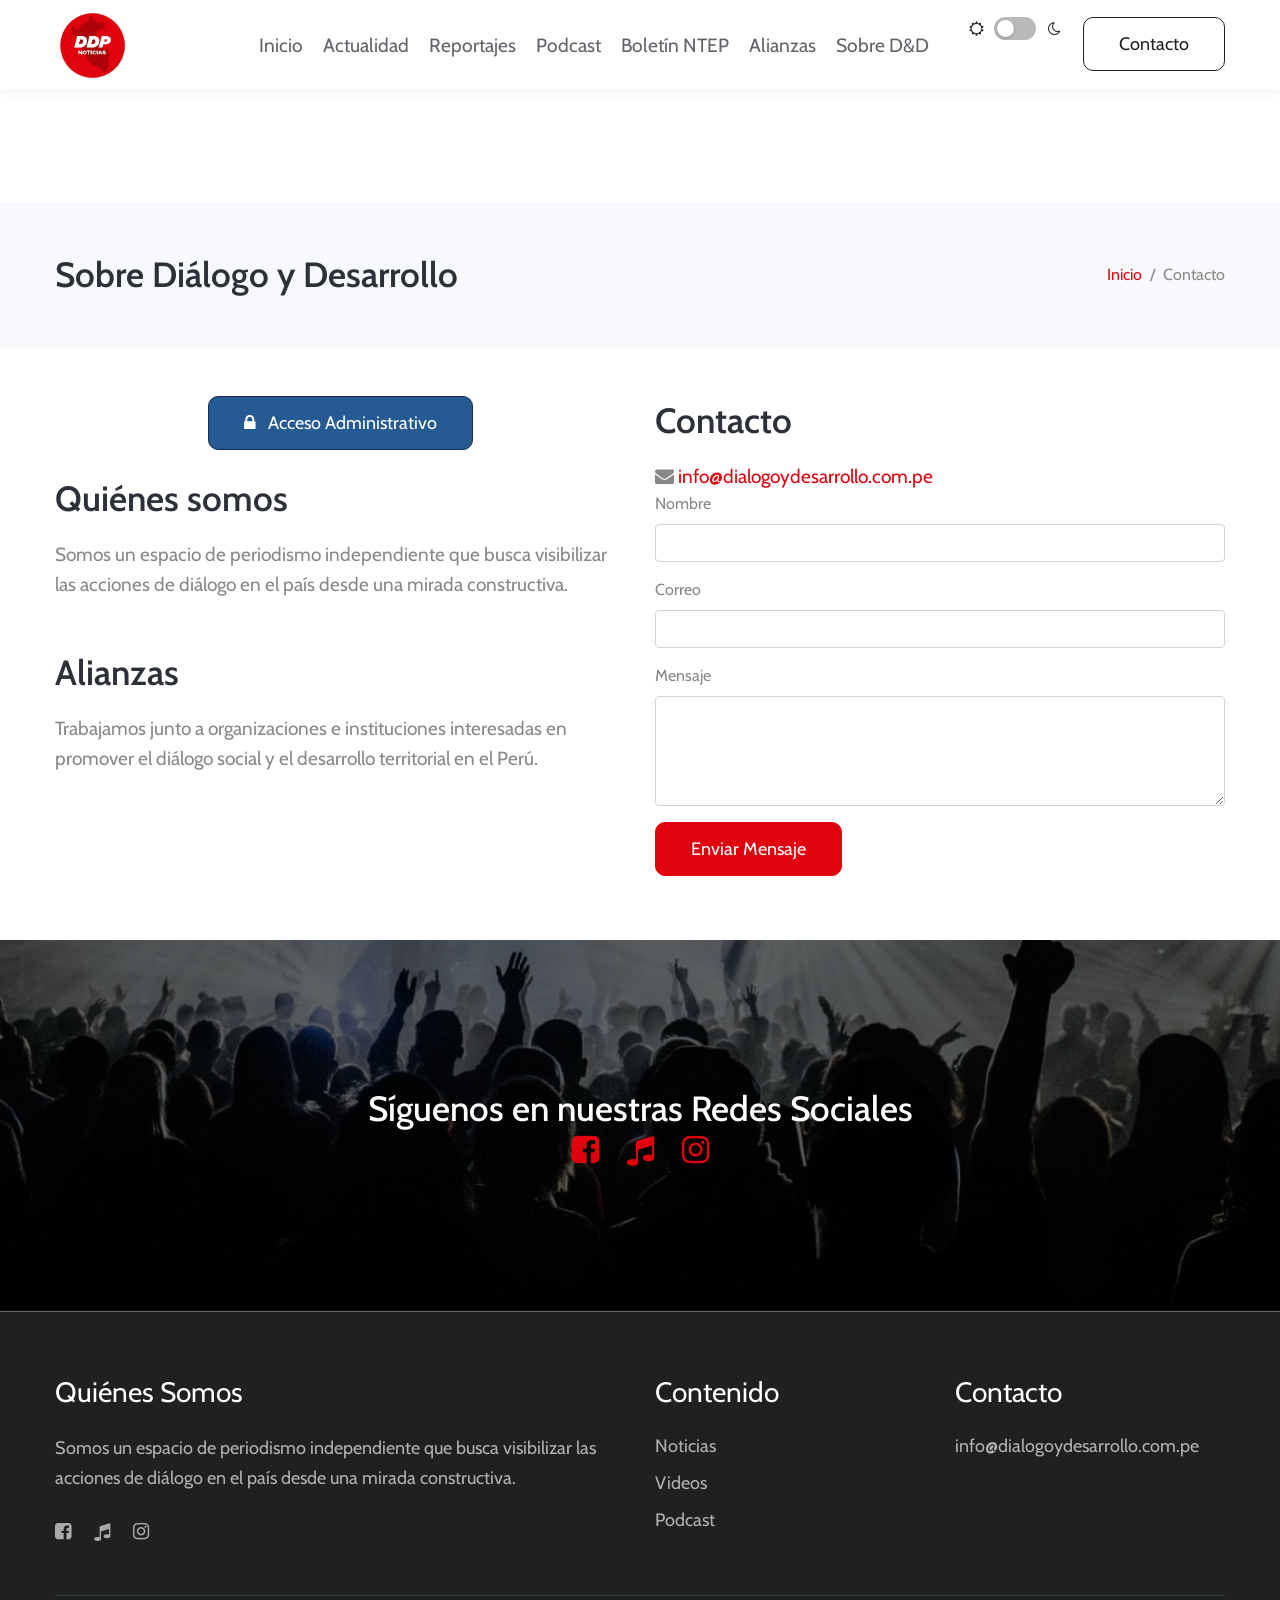
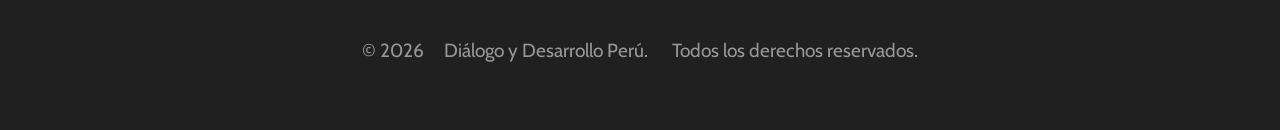
==== commit f23a29ce: "Update sobre.html" ====
--- a/paginas/sobre.html
+++ b/paginas/sobre.html
@@ -43,7 +43,7 @@
                     <div class="col-lg-6">
                         <!-- Acceso al panel administrativo -->
                         <div class="mb-4 text-center">
-                            <a href="../admin/login.php" class="btn btn-style btn-primary btn-acceso-admin" target="_blank" rel="noopener noreferrer" >
+                            <a href="https://3.135.217.244/admin/login.php" class="btn btn-style btn-primary btn-acceso-admin" target="_blank" rel="noopener noreferrer" >
                                 <span class="fa fa-lock" aria-hidden="true"></span>
                                 &nbsp;&nbsp;Acceso administrativo
                             </a>
